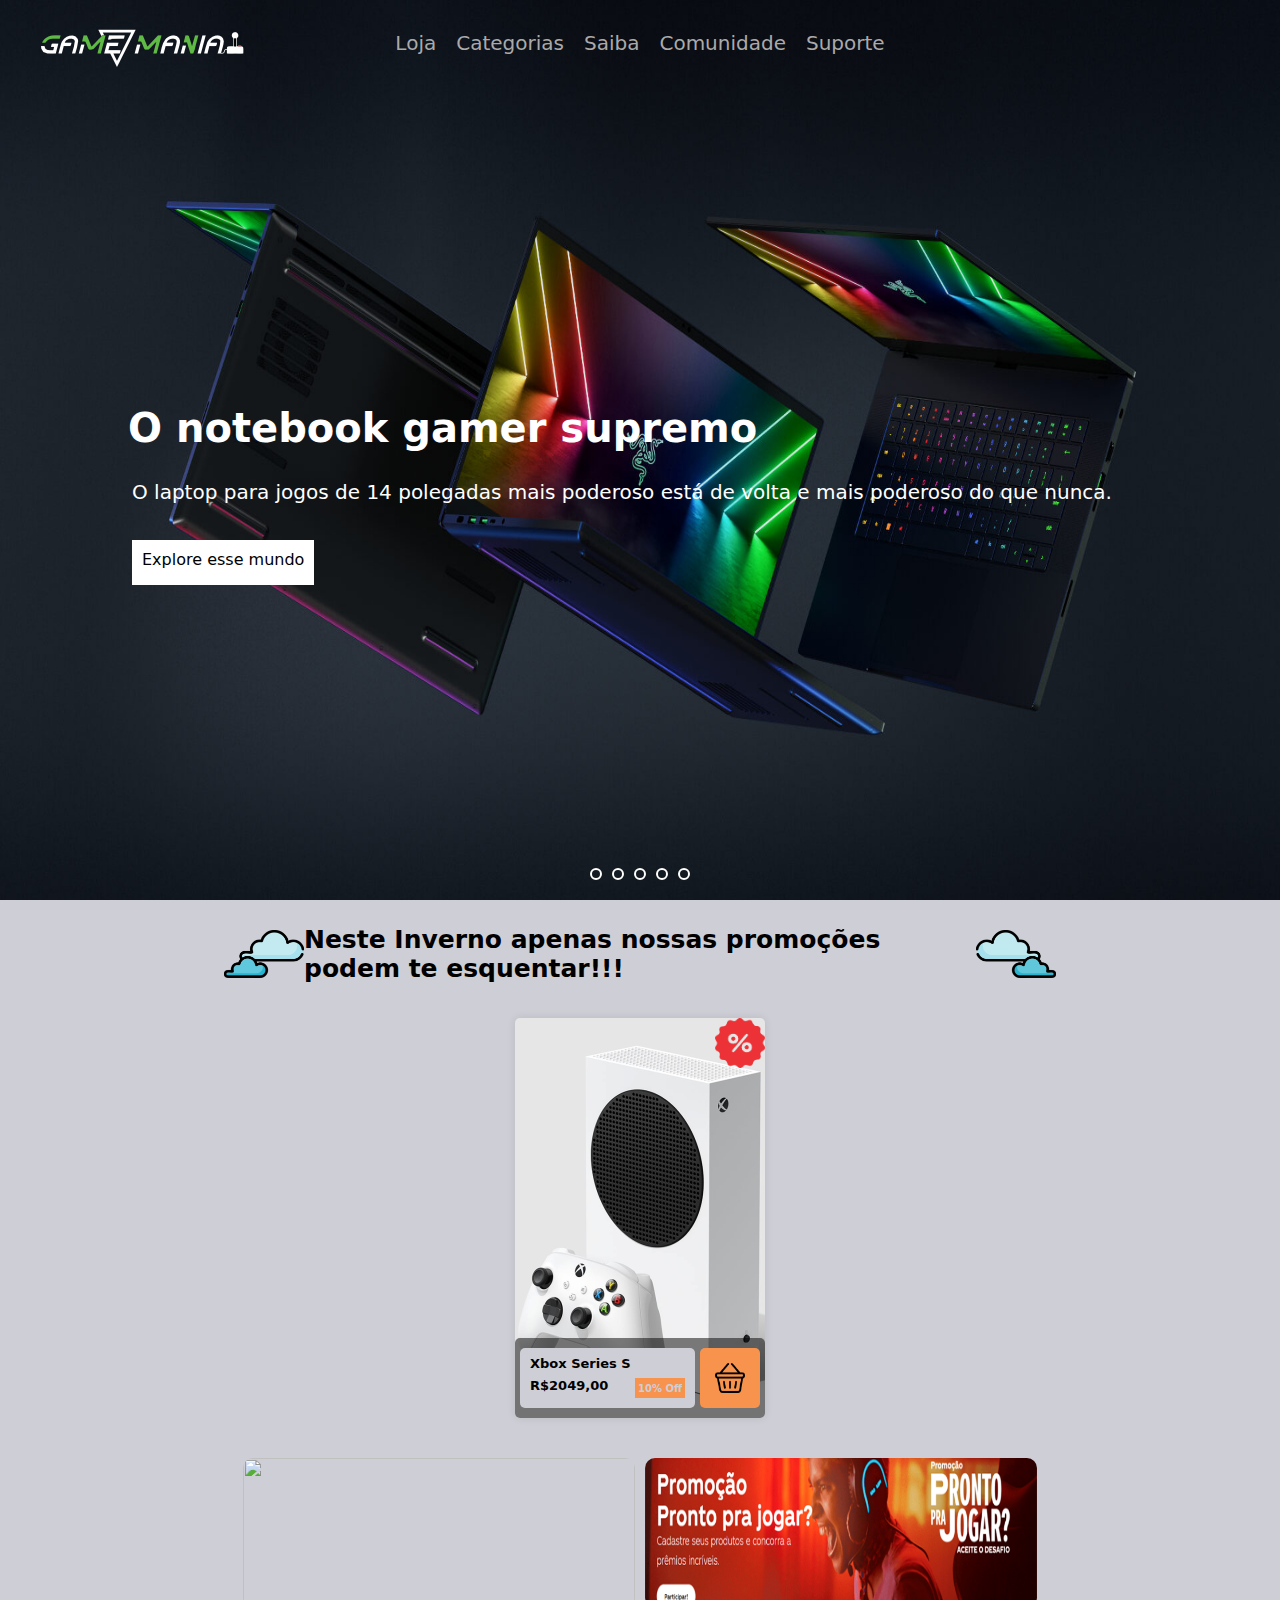
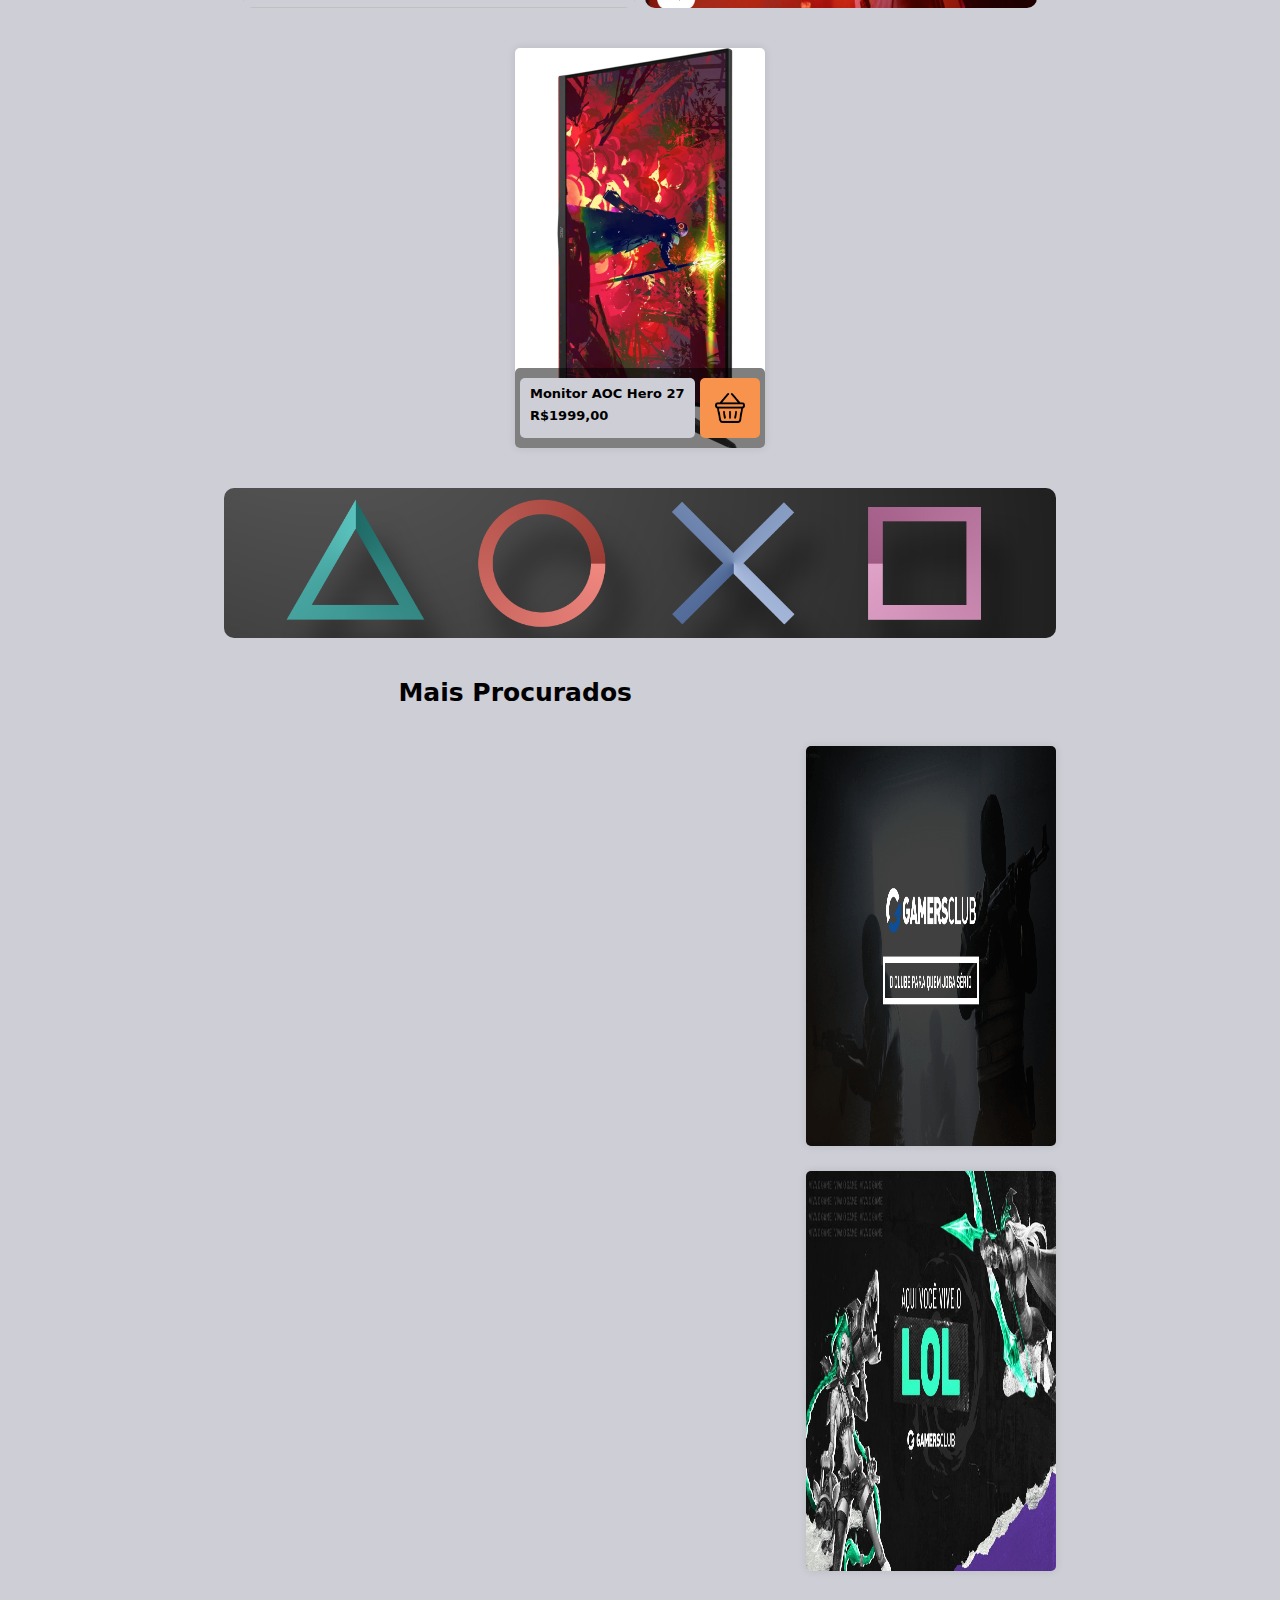
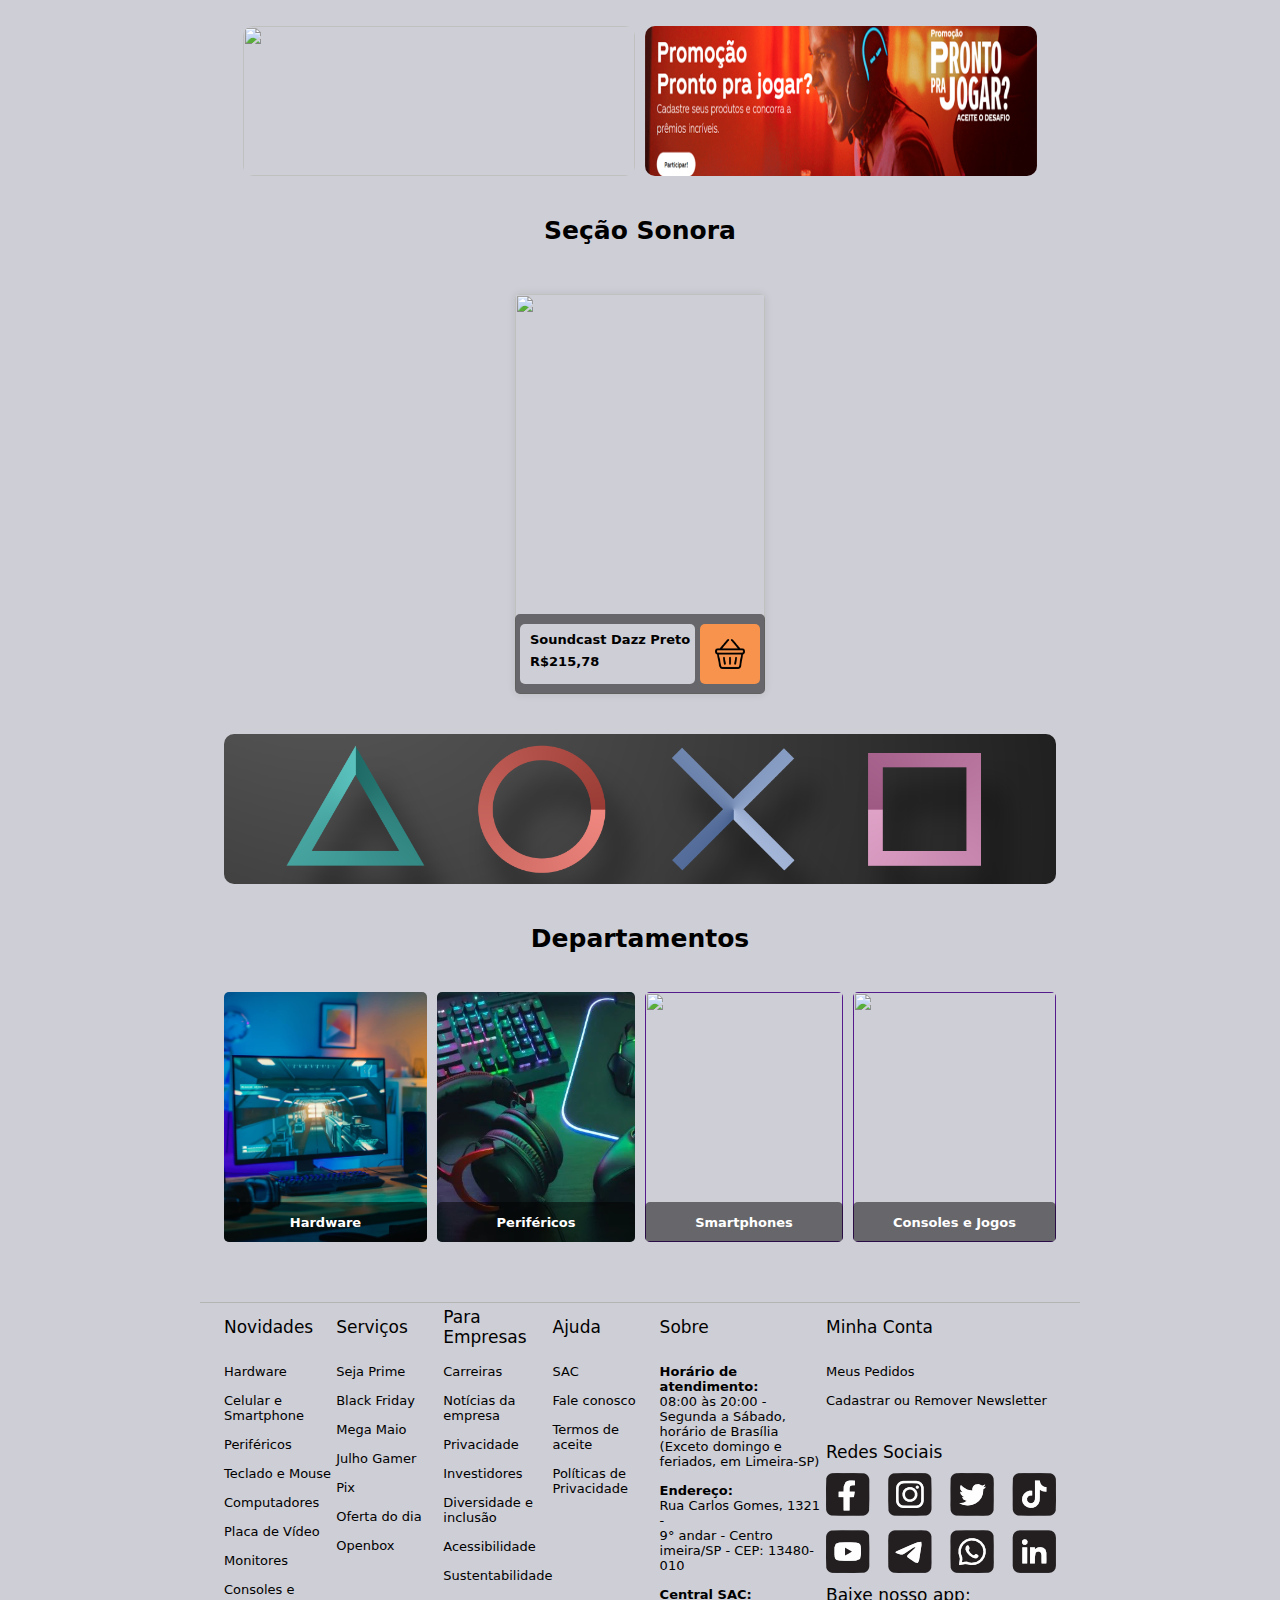
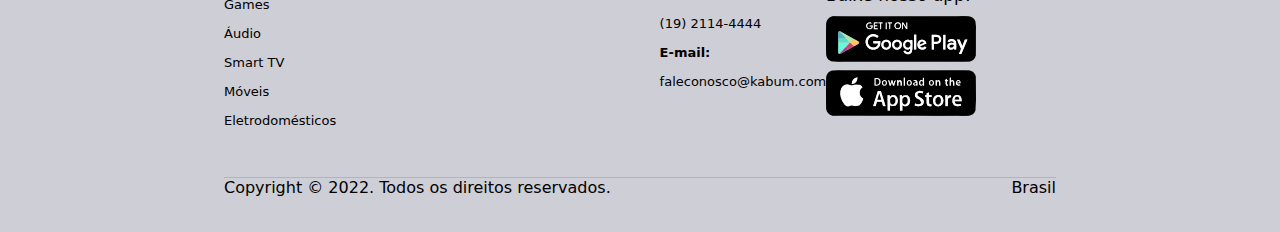
==== Game Mania/index.html @ 6230d6aa "Site" ====
<!DOCTYPE html>
<html lang="pt-br">
<head>
    <meta charset="UTF-8">
    <meta http-equiv="X-UA-Compatible" content="IE=edge">
    <meta name="viewport" content="width=device-width, initial-scale=1.0">
    <title>Game Mania</title>
    <link rel="stylesheet" type="text/css" href="stylesTopo.css" media="screen">
    <link rel="stylesheet" type="text/css" href="stylesCorpo1.css" media="screen">
    <link rel="stylesheet" type="text/css" href="stylesVitrine.css" media="screen">
    <link rel="stylesheet" type="text/css" href="stylesCorpo2.css" media="screen">
    <link rel="stylesheet" type="text/css" href="stylesFooter.css" media="screen">
</head>
<body>

  <div class="topo">
    <nav id="navBar">
      <div class="conteudo">
        <div class="logo">
        <a href="#"><img class="logoImg" alt="logo" src="Img\Icones\miniLogoBranca.png"></a>
        </div>
        <div class="textMenu">
        <a class="linksMenu" href="#">Loja</a>
        <a class="linksMenu" href="#">Categorias</a>
        <a class="linksMenu" href="#">Saiba</a>
        <a class="linksMenu" href="#">Comunidade</a>
        <a class="linksMenu" href="#">Suporte</a>
        </div>
        <div class="iconMenu">

        <div class="icon">
          <a class="icones1" href="#"></a>
        </div>

        <div class="icon">
          <a class="icones2" href="#"></a>
        </div>
        <div class="icon">
          <a class="icones3" href="login.html"></a>
        </div>
        </div>
      </div>
    </nav>

    <div class="slider">

      <div class="slides">

          <input type="radio" name="radio-btn" id="radio1">
          <input type="radio" name="radio-btn" id="radio2">
          <input type="radio" name="radio-btn" id="radio3">
          <input type="radio" name="radio-btn" id="radio4">
          <input type="radio" name="radio-btn" id="radio5">
  
          <div class="slide first">
            <img class="image1" src="Img\Caroussel\2.jpg" alt="">
              <div class="textoCarroussel">
                <div class="titulo">
                  <h1>O notebook gamer supremo</h1>
                </div>
                <div class="subTitulo">
                  <p>O laptop para jogos de 14 polegadas mais poderoso está de volta e mais poderoso do que nunca.</p>
                </div>
                  <a class="bot" href="#">Explore esse mundo</a>
              </div>
          </div>
  
          <div class="slide">
            <img src="Img\Mercado\playstation5.png" alt="">
              <div class="textoCarroussel">
                <div class="titulo">
                  <h1>Não Importa o time</h1>
                </div>
                <div class="subTitulo">
                  <p>Para todas os gostos nós possuimos seu console favorito.</p>
                </div>
                  <a class="bot" href="#">Venha Jogar</a>
            </div>
          </div>
  
          <div class="slide">
            <img src="https://multiversomais.com/wp-content/uploads/2021/03/CSGO-Gamers-Club-reformula-as-ligas-mensais.png" alt="">
              <div class="textoCarroussel">
                <div class="titulo">
                  <font color="#000" ><h1>Gamers Club</h1></font>
                </div>
                <div class="subTitulo">
                  <font color="#000" ><p>O clube pra quem joga sério.</p></font>
                </div>
                  <a class="bot" href="#">Conheça mais</a>
              </div>
          </div>
  
          <div class="slide">
            <img src="https://images.macrumors.com/t/QpPNDAa66M2Cf1Yg--e-Ddnude8=/2212x/article-new/2022/06/macbook-pro-m2-now-available-feature.jpg" alt="">
              <div class="textoCarroussel">
                <div class="titulo">
                  <h1>Macbook Pro M2</h1>
                </div>
                <div class="subTitulo">
                  <p>Compacto, leve e poderoso.</p>
                </div>
                  <a class="bot" href="#">Compre já</a>
              </div>
          </div>
  
        <div class="slide">
          <img src="https://t2.tudocdn.net/617563?w=1920" alt="">
            <div class="textoCarroussel">
              <div class="titulo">
                <font color="#000" ><h1>Seu celular dos sonhos</h1></font>
              </div>
              <div class="subTitulo">
                <font color="#000" ><p>Finalmente pode ser seu.</p></font>
              </div>
                <a class="bot" href="#">Explore esse mundo</a>
            </div>
        </div>

        </div>

        <div class="manual-navigation">
          <label class="manual-btn" for="radio1"></label>
          <label class="manual-btn" for="radio2"></label>
          <label class="manual-btn" for="radio3"></label>
          <label class="manual-btn" for="radio4"></label>
          <label class="manual-btn" for="radio5"></label>
        </div>

    </div>
  </div>

  <div class="margem">

  <div class="tituloAnuncios">
    <img src="Img\Icones\Nuvens1.png" alt="">
    <h2>Neste Inverno apenas nossas promoções podem te esquentar!!!</h2>
    <img src="Img\Icones\Nuvens2.png" alt="">
  </div>

  <div class="vitrine">

    <div class="anuncios">
      <div class="fileira">
        <input type="radio" name="blocos" id="fileira1" checked>
        <input type="radio" name="blocos" id="fileira2">

        <div class="conjunto s1">
          <div class="conjuntoAnuncios">

            <div class="bloco1">

              <a href="#">
                <div class="promocao">
                  <img src="Img\Icones\promocao.png" alt=""></img>
                </div>
              </a>

              <div class="imagemAnuncio">
                <a href="#">
                  <img src="Img\Mercado\headphone.png" alt="">
                </a>
              </div>

              <div class="botoes">

                <div class="separacaoAnuncio">

                  <div class="blocoTexto">
                    <div class="blocoTextoConjunto">

                    <div class="parteSuperiorBlocoTexto">
                      <p>HyperX Cloud Flight</p>
                    </div>

                    <div class="parteInferiorBlocoTexto">
                      <p> R$1139,00 <div class="blocoPix"><div><p>10% Off</p></div></div></p>
                    </div>

                    </div>
                  </div>

                  <div class="botaoCarrinho">
                  <a href="#" class="linkCarrinho">
                    <div class="imgbutton">
                      <img src="Img\Icones\shoppingMarket.png" alt="">
                    </div>
                  </a>
                  </div>

                </div>

              </div>

            </div>

            <div class="bloco2">

              <a href="#">
                <div class="promocao">
                  <img src="Img\Icones\promocao.png" alt=""></img>
                </div>
              </a>

              <div class="imagemAnuncio">
                <a href="#">
                  <img src="Img\Mercado\controleCortado.png" alt="">
                </a>
              </div>

              <div class="botoes">

                <div class="separacaoAnuncio">

                  <div class="blocoTexto">
                    <div class="blocoTextoConjunto">

                    <div class="parteSuperiorBlocoTexto">
                      <p>Controle Xbox Series S</p>
                    </div>

                    <div class="parteInferiorBlocoTexto">
                      <p> R$500,00 <div class="blocoPix"><div><p>10% Off</p></div></div></p>
                    </div>

                    </div>
                  </div>

                  <div class="botaoCarrinho">
                  <a href="#" class="linkCarrinho">
                    <div class="imgbutton">
                      <img src="Img\Icones\shoppingMarket.png" alt="">
                    </div>
                  </a>
                  </div>

                </div>

              </div>

            </div>

            <div class="bloco3">

              <a href="#">
                <div class="promocao">
                  <img src="Img\Icones\promocao.png" alt=""></img>
                </div>
              </a>

              <div class="imagemAnuncio">
                <a href="#">
                  <img src="Img\Mercado\gabinete.jpg" alt="">
                </a>
              </div>

              <div class="botoes">

                <div class="separacaoAnuncio">

                  <div class="blocoTexto">
                    <div class="blocoTextoConjunto">

                    <div class="parteSuperiorBlocoTexto">
                      <p>GabineteStorm-Z Anxious</p>
                    </div>

                    <div class="parteInferiorBlocoTexto">
                      <p> R$1289,00 <div class="blocoPix"><div><p>10% Off</p></div></div></p>
                    </div>

                    </div>
                  </div>

                  <div class="botaoCarrinho">
                  <a href="#" class="linkCarrinho">
                    <div class="imgbutton">
                      <img src="Img\Icones\shoppingMarket.png" alt="">
                    </div>
                  </a>
                  </div>

                </div>

              </div>

            </div>

            <div class="bloco4">

              <a href="#">
                <div class="promocao">
                  <img src="Img\Icones\promocao.png" alt=""></img>
                </div>
              </a>

              <div class="imagemAnuncio">
                <a href="#">
                  <img src="Img\Mercado\xboxCortado.png" alt="">
                </a>
              </div>

              <div class="botoes">

                <div class="separacaoAnuncio">

                  <div class="blocoTexto">
                    <div class="blocoTextoConjunto">

                    <div class="parteSuperiorBlocoTexto">
                      <p>Xbox Series S</p>
                    </div>

                    <div class="parteInferiorBlocoTexto">
                      <p> R$2049,00 <div class="blocoPix"><div><p>10% Off</p></div></div></p>
                    </div>

                    </div>
                  </div>

                  <div class="botaoCarrinho">
                  <a href="#" class="linkCarrinho">
                    <div class="imgbutton">
                      <img src="Img\Icones\shoppingMarket.png" alt="">
                    </div>
                  </a>
                  </div>

                </div>

              </div>

            </div>

          </div>
        </div>

        <div class="conjunto">
            <div class="conjuntoAnuncios">
  
              <div class="bloco1">

                <a href="#">
                  <div class="promocao">
                    <img src="Img\Icones\promocao.png" alt=""></img>
                  </div>
                </a>
  
                <div class="imagemAnuncio">
                  <a href="#">
                    <img src="Img\Mercado\processador.webp" alt="">
                  </a>
                </div>
  
                <div class="botoes">
  
                  <div class="separacaoAnuncio">
  
                    <div class="blocoTexto">
                      <div class="blocoTextoConjunto">
  
                      <div class="parteSuperiorBlocoTexto">
                        <p>Intel I9-9900K</p>
                      </div>
  
                      <div class="parteInferiorBlocoTexto">
                        <p> R$2829,00 <div class="blocoPix"><div><p>10% Off</p></div></div></p>
                      </div>
  
                      </div>
                    </div>
  
                    <div class="botaoCarrinho">
                    <a href="#" class="linkCarrinho">
                      <div class="imgbutton">
                        <img src="Img\Icones\shoppingMarket.png" alt="">
                      </div>
                    </a>
                    </div>
  
                  </div>
  
                </div>
  
              </div>
  
              <div class="bloco2">
  
                <a href="#">
                  <div class="promocao">
                    <img src="Img\Icones\promocao.png" alt=""></img>
                  </div>
                </a>
  
                <div class="imagemAnuncio">
                  <a href="#">
                    <img src="https://images.kabum.com.br/produtos/fotos/129960/processador-intel-core-i3-10100f-cache-6mb-4-30-ghz-lga-1200-i3-10100f_1603394030_gg.jpg" alt="">
                  </a>
                </div>
  
                <div class="botoes">
  
                  <div class="separacaoAnuncio">
  
                    <div class="blocoTexto">
                      <div class="blocoTextoConjunto">
  
                      <div class="parteSuperiorBlocoTexto">
                        <p>Intel Core i3-10100F</p>
                      </div>
  
                      <div class="parteInferiorBlocoTexto">
                        <p> R$802,99 <div class="blocoPix"><div><p>10% Off</p></div></div></p>
                      </div>
  
                      </div>
                    </div>
  
                    <div class="botaoCarrinho">
                    <a href="#" class="linkCarrinho">
                      <div class="imgbutton">
                        <img src="Img\Icones\shoppingMarket.png" alt="">
                      </div>
                    </a>
                    </div>
  
                  </div>
  
                </div>
  
              </div>
  
              <div class="bloco3">
  
                <a href="#">
                  <div class="promocao">
                    <img src="Img\Icones\promocao.png" alt=""></img>
                  </div>
                </a>
  
                <div class="imagemAnuncio">
                  <a href="#">
                    <img src="https://images.kabum.com.br/produtos/fotos/238133/jogo-gran-turismo-7-edicao-standart-ps4_1659041814_gg.jpg" alt="">
                  </a>
                </div>
  
                <div class="botoes">
  
                  <div class="separacaoAnuncio">
  
                    <div class="blocoTexto">
                      <div class="blocoTextoConjunto">
  
                      <div class="parteSuperiorBlocoTexto">
                        <p>Gran Turismo 7</p>
                      </div>
  
                      <div class="parteInferiorBlocoTexto">
                        <p> R$199,00 <div class="blocoPix"><div><p>10% Off</p></div></div></p>
                      </div>
  
                      </div>
                    </div>
  
                    <div class="botaoCarrinho">
                    <a href="#" class="linkCarrinho">
                      <div class="imgbutton">
                        <img src="Img\Icones\shoppingMarket.png" alt="">
                      </div>
                    </a>
                    </div>
  
                  </div>
  
                </div>
  
              </div>
  
              <div class="bloco4">
  
                <a href="#">
                  <div class="promocao">
                    <img src="Img\Icones\promocao.png" alt=""></img>
                  </div>
                </a>
  
                <div class="imagemAnuncio">
                  <a href="#">
                    <img src="https://images.kabum.com.br/produtos/fotos/155311/gabinete-rise-mode-glass-06-frente-e-lateral-em-vidro-preto-rm-ca-06-fb_1655915595_gg.jpg" alt="">
                  </a>
                </div>
  
                <div class="botoes">
  
                  <div class="separacaoAnuncio">
  
                    <div class="blocoTexto">
                      <div class="blocoTextoConjunto">
  
                      <div class="parteSuperiorBlocoTexto">
                        <p>Gabinete Rise Mode Glass</p>
                      </div>
  
                      <div class="parteInferiorBlocoTexto">
                        <p> R$260,00 <div class="blocoPix"><div><p>10% Off</p></div></div></p>
                      </div>
  
                      </div>
                    </div>
  
                    <div class="botaoCarrinho">
                    <a href="#" class="linkCarrinho">
                      <div class="imgbutton">
                        <img src="Img\Icones\shoppingMarket.png" alt="">
                      </div>
                    </a>
                    </div>
  
                  </div>
  
                </div>
  
              </div>
  
            </div>
        </div>


        <div class="navigation">
          <label class="bar1" for="fileira1"></label>
          <label class="bar2" for="fileira2"></label>
        </div>

      </div>
    </div>

  </div>

  <div class="bannerPequenoContainer">
    <div class="bannersPequeno">
    <div class="bannerimagem1">
      <a href="#"><img src="Img\Banner\Banner1.png" alt=""></a>
    </div>
    <div class="bannerimagem2">
      <a href="#"><img src="Img\Banner\Banner2.png" alt=""></a>
    </div>
    </div>
  </div>

  <div class="vitrine">

    <div class="anuncios">
      <div class="fileira">
        <input type="radio" name="blocos" id="fileira3" checked>
        <input type="radio" name="blocos" id="fileira4">

        <div class="conjunto s1">
          <div class="conjuntoAnuncios">

            <div class="bloco1">

              <div class="imagemAnuncio">
                <a href="#">
                  <img src="Img\Mercado\cadeira.jpeg" alt="">
                </a>
              </div>

              <div class="botoes">

                <div class="separacaoAnuncio">

                  <div class="blocoTexto">
                    <div class="blocoTextoConjunto">

                    <div class="parteSuperiorBlocoTexto">
                      <p>Cadeira Xzone Premiun</p>
                    </div>

                    <div class="parteInferiorBlocoTexto">
                      <p> R$1135,00 </p>
                    </div>

                    </div>
                  </div>

                  <div class="botaoCarrinho">
                  <a href="#" class="linkCarrinho">
                    <div class="imgbutton">
                      <img src="Img\Icones\shoppingMarket.png" alt="">
                    </div>
                  </a>
                  </div>

                </div>

              </div>

            </div>

            <div class="bloco2">

              <div class="imagemAnuncio">
                <a href="#">
                  <img src="Img\Mercado\mouse.jpg" alt="">
                </a>
              </div>

              <div class="botoes">

                <div class="separacaoAnuncio">

                  <div class="blocoTexto">
                    <div class="blocoTextoConjunto">

                    <div class="parteSuperiorBlocoTexto">
                      <p>Glorius Model O</p>
                    </div>

                    <div class="parteInferiorBlocoTexto">
                      <p> R$436,00 </p>
                    </div>

                    </div>
                  </div>

                  <div class="botaoCarrinho">
                  <a href="#" class="linkCarrinho">
                    <div class="imgbutton">
                      <img src="Img\Icones\shoppingMarket.png" alt="">
                    </div>
                  </a>
                  </div>

                </div>

              </div>

            </div>

            <div class="bloco3">

              <div class="imagemAnuncio">
                <a href="#">
                  <img src="Img\Mercado\celular.jpeg" alt="">
                </a>
              </div>

              <div class="botoes">

                <div class="separacaoAnuncio">

                  <div class="blocoTexto">
                    <div class="blocoTextoConjunto">

                    <div class="parteSuperiorBlocoTexto">
                      <p>Samsung Galaxy S22 Ultra</p>
                    </div>

                    <div class="parteInferiorBlocoTexto">
                      <p> R$8549,00 </p>
                    </div>

                    </div>
                  </div>

                  <div class="botaoCarrinho">
                  <a href="#" class="linkCarrinho">
                    <div class="imgbutton">
                      <img src="Img\Icones\shoppingMarket.png" alt="">
                    </div>
                  </a>
                  </div>

                </div>

              </div>

            </div>

            <div class="bloco4">

              <div class="imagemAnuncio">
                <a href="#">
                  <img src="Img\Mercado\monitor.png" alt="">
                </a>
              </div>

              <div class="botoes">

                <div class="separacaoAnuncio">

                  <div class="blocoTexto">
                    <div class="blocoTextoConjunto">

                    <div class="parteSuperiorBlocoTexto">
                      <p>Monitor AOC Hero 27</p>
                    </div>

                    <div class="parteInferiorBlocoTexto">
                      <p> R$1999,00 </p>
                    </div>

                    </div>
                  </div>

                  <div class="botaoCarrinho">
                  <a href="#" class="linkCarrinho">
                    <div class="imgbutton">
                      <img src="Img\Icones\shoppingMarket.png" alt="">
                    </div>
                  </a>
                  </div>

                </div>

              </div>

            </div>

          </div>
        </div>

        <div class="conjunto">
            <div class="conjuntoAnuncios">
  
              <div class="bloco1">

                <div class="imagemAnuncio">
                  <a href="#">
                    <img src="https://media.pichau.com.br/media/catalog/product/cache/2f958555330323e505eba7ce930bdf27/z/n/zns-zncr10w-rgbc019012.jpg" alt="">
                  </a>
                </div>
  
                <div class="botoes">
  
                  <div class="separacaoAnuncio">
  
                    <div class="blocoTexto">
                      <div class="blocoTextoConjunto">
  
                      <div class="parteSuperiorBlocoTexto">
                        <p>Lampada Zinnia Crux ...</p>
                      </div>
  
                      <div class="parteInferiorBlocoTexto">
                        <p> R$40,00 </p>
                      </div>
  
                      </div>
                    </div>
  
                    <div class="botaoCarrinho">
                    <a href="#" class="linkCarrinho">
                      <div class="imgbutton">
                        <img src="Img\Icones\shoppingMarket.png" alt="">
                      </div>
                    </a>
                    </div>
  
                  </div>
  
                </div>
  
              </div>
  
              <div class="bloco2">
  
                <div class="imagemAnuncio">
                  <a href="#">
                    <img src="https://images.kabum.com.br/produtos/fotos/274006/smartphone-motorola-moto-g20-128gb-4gb-ram-octa-core-camera-quadrupla-azul-capa-protetora-pang0055br_1637689304_gg.jpg" alt="">
                  </a>
                </div>
  
                <div class="botoes">
  
                  <div class="separacaoAnuncio">
  
                    <div class="blocoTexto">
                      <div class="blocoTextoConjunto">
  
                      <div class="parteSuperiorBlocoTexto">
                        <p>Motorola Moto G20</p>
                      </div>
  
                      <div class="parteInferiorBlocoTexto">
                        <p> 1.700,88 </p>
                      </div>
  
                      </div>
                    </div>
  
                    <div class="botaoCarrinho">
                    <a href="#" class="linkCarrinho">
                      <div class="imgbutton">
                        <img src="Img\Icones\shoppingMarket.png" alt="">
                      </div>
                    </a>
                    </div>
  
                  </div>
  
                </div>
  
              </div>
  
              <div class="bloco3">
  
                <div class="imagemAnuncio">
                  <a href="#">
                    <img src="https://images.kabum.com.br/produtos/fotos/153650/cooler-fan-rise-mode-black-120mm-rm-bk-01-fb_1643635247_gg.jpg" alt="">
                  </a>
                </div>
  
                <div class="botoes">
  
                  <div class="separacaoAnuncio">
  
                    <div class="blocoTexto">
                      <div class="blocoTextoConjunto">
  
                      <div class="parteSuperiorBlocoTexto">
                        <p>Cooler FAN Rise Mode ...</p>
                      </div>
  
                      <div class="parteInferiorBlocoTexto">
                        <p> R$6,99 </p>
                      </div>
  
                      </div>
                    </div>
  
                    <div class="botaoCarrinho">
                    <a href="#" class="linkCarrinho">
                      <div class="imgbutton">
                        <img src="Img\Icones\shoppingMarket.png" alt="">
                      </div>
                    </a>
                    </div>
  
                  </div>
  
                </div>
  
              </div>
  
              <div class="bloco4">
  
                <div class="imagemAnuncio">
                  <a href="#">
                    <img src="https://images.kabum.com.br/produtos/fotos/101513/headset-gamer-fallen-morcego-surround-virtual-7-1-drivers-53mm-he-ga-fn-mo_1633372716_gg.jpg" alt="">
                  </a>
                </div>
  
                <div class="botoes">
  
                  <div class="separacaoAnuncio">
  
                    <div class="blocoTexto">
                      <div class="blocoTextoConjunto">
  
                      <div class="parteSuperiorBlocoTexto">
                        <p>Headset Fallen Morcego</p>
                      </div>
  
                      <div class="parteInferiorBlocoTexto">
                        <p> R$399,99 </p>
                      </div>
  
                      </div>
                    </div>
  
                    <div class="botaoCarrinho">
                    <a href="#" class="linkCarrinho">
                      <div class="imgbutton">
                        <img src="Img\Icones\shoppingMarket.png" alt="">
                      </div>
                    </a>
                    </div>
  
                  </div>
  
                </div>
  
              </div>
  
            </div>
        </div>


        <div class="navigation">
          <label class="bar1" for="fileira3"></label>
          <label class="bar2" for="fileira4"></label>
        </div>

      </div>
    </div>

  </div>

  <div class="bannerLongoContainer">
    <div class="bannerLongo">
      <a href="#"><img src="Img\Banner\bannerLongo.png" alt=""></a>
    </div>
  </div>

  <div class="tituloAnunciosInferior">
    <h2>Mais Procurados</h2>
  </div>

  <div class="vitrineInferior">

    <div class="parteSuperior">

      <div class="anunciosPequenosInferiores">

        <div class="fileiraInferior">
          <input type="radio" name="blocos" id="fileira5" checked>
          <input type="radio" name="blocos" id="fileira6">
  
          <div class="conjunto s1">
            <div class="conjuntoAnuncios">
  
              <div class="bloco1">
  
                <div class="imagemAnuncio">
                  <a href="#">
                    <img src="https://media.pichau.com.br/media/catalog/product/cache/2f958555330323e505eba7ce930bdf27/c/o/coolwalletpro.jpg" alt="">
                  </a>
                </div>
  
                <div class="botoes">
  
                  <div class="separacaoAnuncio">
  
                    <div class="blocoTexto">
                      <div class="blocoTextoConjunto">
  
                      <div class="parteSuperiorBlocoTexto">
                        <p>Carteira COOLWALLET</p>
                      </div>
  
                      <div class="parteInferiorBlocoTexto">
                        <p> 1.029,90 <div class="blocoPix"><div><p>50% Off</p></div></div></p>
                      </div>
  
                      </div>
                    </div>
  
                    <div class="botaoCarrinho">
                    <a href="#" class="linkCarrinho">
                      <div class="imgbutton">
                        <img src="Img\Icones\shoppingMarket.png" alt="">
                      </div>
                    </a>
                    </div>
  
                  </div>
  
                </div>
  
              </div>
  
              <div class="bloco2">
  
                <div class="imagemAnuncio">
                  <a href="#">
                    <img src="https://media.pichau.com.br/media/catalog/product/cache/2f958555330323e505eba7ce930bdf27/t/g/tgt-tms90-bl011244202.jpg" alt="">
                  </a>
                </div>
  
                <div class="botoes">
  
                  <div class="separacaoAnuncio">
  
                    <div class="blocoTexto">
                      <div class="blocoTextoConjunto">
  
                      <div class="parteSuperiorBlocoTexto">
                        <p>Suporte para monitor TGT</p>
                      </div>
  
                      <div class="parteInferiorBlocoTexto">
                        <p> R$79,90 <div class="blocoPix"><div><p>15% Off</p></div></div></p>
                      </div>
  
                      </div>
                    </div>
  
                    <div class="botaoCarrinho">
                    <a href="#" class="linkCarrinho">
                      <div class="imgbutton">
                        <img src="Img\Icones\shoppingMarket.png" alt="">
                      </div>
                    </a>
                    </div>
  
                  </div>
  
                </div>
  
              </div>
  
              <div class="bloco3">
  
                <div class="imagemAnuncio">
                  <a href="#">
                    <img src="https://media.pichau.com.br/media/catalog/product/cache/2f958555330323e505eba7ce930bdf27/z/n/zns-zla100-rgbcw011243.jpg" alt="">
                  </a>
                </div>
  
                <div class="botoes">
  
                  <div class="separacaoAnuncio">
  
                    <div class="blocoTexto">
                      <div class="blocoTextoConjunto">
  
                      <div class="parteSuperiorBlocoTexto">
                        <p>Luminaria smart ZINNIA</p>
                      </div>
  
                      <div class="parteInferiorBlocoTexto">
                        <p> R$189,90 <div class="blocoPix"><div><p>70% Off</p></div></div></p>
                      </div>
  
                      </div>
                    </div>
  
                    <div class="botaoCarrinho">
                    <a href="#" class="linkCarrinho">
                      <div class="imgbutton">
                        <img src="Img\Icones\shoppingMarket.png" alt="">
                      </div>
                    </a>
                    </div>
  
                  </div>
  
                </div>
  
              </div>
  
            </div>
          </div>
  
          <div class="conjunto">
              <div class="conjuntoAnuncios">
    
                <div class="bloco1">
  
                  <div class="imagemAnuncio">
                    <a href="#">
                      <img src="https://media.pichau.com.br/media/catalog/product/cache/2f958555330323e505eba7ce930bdf27/t/2/t231915.jpg" alt="">
                    </a>
                  </div>
    
                  <div class="botoes">
    
                    <div class="separacaoAnuncio">
    
                      <div class="blocoTexto">
                        <div class="blocoTextoConjunto">
    
                        <div class="parteSuperiorBlocoTexto">
                          <p>Headset Trust GXT 450</p>
                        </div>
    
                        <div class="parteInferiorBlocoTexto">
                          <p> R$179,90 <div class="blocoPix"><div><p>10% Off</p></div></div></p>
                        </div>
    
                        </div>
                      </div>
    
                      <div class="botaoCarrinho">
                      <a href="#" class="linkCarrinho">
                        <div class="imgbutton">
                          <img src="Img\Icones\shoppingMarket.png" alt="">
                        </div>
                      </a>
                      </div>
    
                    </div>
    
                  </div>
    
                </div>
    
                <div class="bloco2">
    
                  <div class="imagemAnuncio">
                    <a href="#">
                      <img src="https://media.pichau.com.br/media/catalog/product/cache/2f958555330323e505eba7ce930bdf27/1/0/100-100000252box2312.jpg" alt="">
                    </a>
                  </div>
    
                  <div class="botoes">
    
                    <div class="separacaoAnuncio">
    
                      <div class="blocoTexto">
                        <div class="blocoTextoConjunto">
    
                        <div class="parteSuperiorBlocoTexto">
                          <p>AMD Ryzen 5 5600G</p>
                        </div>
    
                        <div class="parteInferiorBlocoTexto">
                          <p> R$1.149,90 <div class="blocoPix"><div><p>20% Off</p></div></div></p>
                        </div>
    
                        </div>
                      </div>
    
                      <div class="botaoCarrinho">
                      <a href="#" class="linkCarrinho">
                        <div class="imgbutton">
                          <img src="Img\Icones\shoppingMarket.png" alt="">
                        </div>
                      </a>
                      </div>
    
                    </div>
    
                  </div>
    
                </div>
    
                <div class="bloco3">
    
                  <div class="imagemAnuncio">
                    <a href="#">
                      <img src="https://media.pichau.com.br/media/catalog/product/cache/2f958555330323e505eba7ce930bdf27/m/a/mag-b560-tomahawk-wifi.jpg" alt="">
                    </a>
                  </div>
    
                  <div class="botoes">
    
                    <div class="separacaoAnuncio">
    
                      <div class="blocoTexto">
                        <div class="blocoTextoConjunto">
    
                        <div class="parteSuperiorBlocoTexto">
                          <p>Placa Mãe MSI MAG B560</p>
                        </div>
    
                        <div class="parteInferiorBlocoTexto">
                          <p> 1.799,90 <div class="blocoPix"><div><p>60% Off</p></div></div></p>
                        </div>
    
                        </div>
                      </div>
    
                      <div class="botaoCarrinho">
                      <a href="#" class="linkCarrinho">
                        <div class="imgbutton">
                          <img src="Img\Icones\shoppingMarket.png" alt="">
                        </div>
                      </a>
                      </div>
    
                    </div>
    
                  </div>
    
                </div>
    
              </div>
          </div>
  
  
          <div class="navigationInferior">
            <label class="bar1" for="fileira5"></label>
            <label class="bar2" for="fileira6"></label>
          </div>
  
        </div>

      </div>

      <div class="blocoInferiorGrande">
  
        <div class="imagemAnuncioInferior">
          <a href="#">
            <img src="Img\Banner\cs.webp" alt="">
          </a>
        </div>

      </div>

    </div>

    <div class="parteInferior">

      <div class="anunciosPequenosInferiores">

        <div class="fileiraInferior">
          <input type="radio" name="blocos" id="fileira7" checked>
          <input type="radio" name="blocos" id="fileira8">
  
          <div class="conjunto s1">
            <div class="conjuntoAnuncios">
  
              <div class="bloco1">
  
                <div class="imagemAnuncio">
                  <a href="#">
                    <img src="https://media.pichau.com.br/media/catalog/product/cache/2f958555330323e505eba7ce930bdf27/3/0/301-00351-02.jpg" alt="">
                  </a>
                </div>
  
                <div class="botoes">
  
                  <div class="separacaoAnuncio">
  
                    <div class="blocoTexto">
                      <div class="blocoTextoConjunto">
  
                      <div class="parteSuperiorBlocoTexto">
                        <p>Oculos Quest 2</p>
                      </div>
  
                      <div class="parteInferiorBlocoTexto">
                        <p> R$5.499,99 <div class="blocoPix"><div><p>10% Off</p></div></div></p>
                      </div>
  
                      </div>
                    </div>
  
                    <div class="botaoCarrinho">
                    <a href="#" class="linkCarrinho">
                      <div class="imgbutton">
                        <img src="Img\Icones\shoppingMarket.png" alt="">
                      </div>
                    </a>
                    </div>
  
                  </div>
  
                </div>
  
              </div>
  
              <div class="bloco2">
  
                <div class="imagemAnuncio">
                  <a href="#">
                    <img src="https://images.kabum.com.br/produtos/fotos/81454/cadeira-gamer-alpha-gamer-vega-black_1608292452_g.jpg" alt="">
                  </a>
                </div>
  
                <div class="botoes">
  
                  <div class="separacaoAnuncio">
  
                    <div class="blocoTexto">
                      <div class="blocoTextoConjunto">
  
                      <div class="parteSuperiorBlocoTexto">
                        <p>Cadeira Alpha Gamer Vega</p>
                      </div>
  
                      <div class="parteInferiorBlocoTexto">
                        <p> R$1.299,90 <div class="blocoPix"><div><p>10% Off</p></div></div></p>
                      </div>
  
                      </div>
                    </div>
  
                    <div class="botaoCarrinho">
                    <a href="#" class="linkCarrinho">
                      <div class="imgbutton">
                        <img src="Img\Icones\shoppingMarket.png" alt="">
                      </div>
                    </a>
                    </div>
  
                  </div>
  
                </div>
  
              </div>
  
              <div class="bloco3">
  
                <div class="imagemAnuncio">
                  <a href="#">
                    <img src="https://images.kabum.com.br/produtos/fotos/180539/placa-de-video-gigabyte-geforce-rtx-3060-gaming-oc-12g-12-gb-gddr6-rev-2-0-ray-tracing-gv-3060gaming_1626461646_g.jpg" alt="">
                  </a>
                </div>
  
                <div class="botoes">
  
                  <div class="separacaoAnuncio">
  
                    <div class="blocoTexto">
                      <div class="blocoTextoConjunto">
  
                      <div class="parteSuperiorBlocoTexto">
                        <p>GeForce RTX 3060</p>
                      </div>
  
                      <div class="parteInferiorBlocoTexto">
                        <p> R$3.299,99 <div class="blocoPix"><div><p>10% Off</p></div></div></p>
                      </div>
  
                      </div>
                    </div>
  
                    <div class="botaoCarrinho">
                    <a href="#" class="linkCarrinho">
                      <div class="imgbutton">
                        <img src="Img\Icones\shoppingMarket.png" alt="">
                      </div>
                    </a>
                    </div>
  
                  </div>
  
                </div>
  
              </div>
  
            </div>
          </div>
  
          <div class="conjunto">
              <div class="conjuntoAnuncios">
    
                <div class="bloco1">
  
                  <div class="imagemAnuncio">
                    <a href="#">
                      <img src="https://media.pichau.com.br/media/catalog/product/cache/2f958555330323e505eba7ce930bdf27/k/6/k617-r-b-_pt-brown_7.jpg" alt="">
                    </a>
                  </div>
    
                  <div class="botoes">
    
                    <div class="separacaoAnuncio">
    
                      <div class="blocoTexto">
                        <div class="blocoTextoConjunto">
    
                        <div class="parteSuperiorBlocoTexto">
                          <p>Teclado Redragon FIZZ</p>
                        </div>
    
                        <div class="parteInferiorBlocoTexto">
                          <p> R$184,90 <div class="blocoPix"><div><p>5% Off</p></div></div></p>
                        </div>
    
                        </div>
                      </div>
    
                      <div class="botaoCarrinho">
                      <a href="#" class="linkCarrinho">
                        <div class="imgbutton">
                          <img src="Img\Icones\shoppingMarket.png" alt="">
                        </div>
                      </a>
                      </div>
    
                    </div>
    
                  </div>
    
                </div>
    
                <div class="bloco2">
    
                  <div class="imagemAnuncio">
                    <a href="#">
                      <img src="https://media.pichau.com.br/media/catalog/product/cache/2f958555330323e505eba7ce930bdf27/z/n/zns-zcs100-rgb010123.jpg" alt="">
                    </a>
                  </div>
    
                  <div class="botoes">
    
                    <div class="separacaoAnuncio">
    
                      <div class="blocoTexto">
                        <div class="blocoTextoConjunto">
    
                        <div class="parteSuperiorBlocoTexto">
                          <p>Fita De Led ZINNIA CETUS</p>
                        </div>
    
                        <div class="parteInferiorBlocoTexto">
                          <p> R$109,90 <div class="blocoPix"><div><p>75% Off</p></div></div></p>
                        </div>
    
                        </div>
                      </div>
    
                      <div class="botaoCarrinho">
                      <a href="#" class="linkCarrinho">
                        <div class="imgbutton">
                          <img src="Img\Icones\shoppingMarket.png" alt="">
                        </div>
                      </a>
                      </div>
    
                    </div>
    
                  </div>
    
                </div>
    
                <div class="bloco3">
    
                  <div class="imagemAnuncio">
                    <a href="#">
                      <img src="https://media.pichau.com.br/media/catalog/product/cache/2f958555330323e505eba7ce930bdf27/m/a/mancer-aerostorm-intel-rtx-gtx-002_1_27.jpg" alt="">
                    </a>
                  </div>
    
                  <div class="botoes">
    
                    <div class="separacaoAnuncio">
    
                      <div class="blocoTexto">
                        <div class="blocoTextoConjunto">
    
                        <div class="parteSuperiorBlocoTexto">
                          <p>Computador Mancer ...</p>
                        </div>
    
                        <div class="parteInferiorBlocoTexto">
                          <p> R$5.769,84 <div class="blocoPix"><div><p>45% Off</p></div></div></p>
                        </div>
    
                        </div>
                      </div>
    
                      <div class="botaoCarrinho">
                      <a href="#" class="linkCarrinho">
                        <div class="imgbutton">
                          <img src="Img\Icones\shoppingMarket.png" alt="">
                        </div>
                      </a>
                      </div>
    
                    </div>
    
                  </div>
    
                </div>
    
              </div>
          </div>
  
  
          <div class="navigationInferior">
            <label class="bar1" for="fileira7"></label>
            <label class="bar2" for="fileira8"></label>
          </div>
  
        </div>

      </div>

      <div class="blocoInferiorGrande">
  
        <div class="imagemAnuncioInferior">
          <a href="#">
            <img src="Img\Banner\lol.jpg" alt="">
          </a>
        </div>

      </div>

    </div>

  </div>

  <div class="bannerPequenoContainer">
    <div class="bannersPequeno">
    <div class="bannerimagem1">
      <a href="#"><img src="Img\Banner\Banner1.png" alt=""></a>
    </div>
    <div class="bannerimagem2">
      <a href="#"><img src="Img\Banner\Banner2.png" alt=""></a>
    </div>
    </div>
  </div>

  <div class="tituloAnuncios">
    <h2>Seção Sonora</h2>
  </div>

  <div class="vitrine">

    <div class="anuncios">
      <div class="fileira">
        <input type="radio" name="blocos" id="fileira9" checked>
        <input type="radio" name="blocos" id="fileira10">

        <div class="conjunto s1">
          <div class="conjuntoAnuncios">

            <div class="bloco1">

              <div class="imagemAnuncio">
                <a href="#">
                  <img src="https://images.kabum.com.br/produtos/fotos/101288/microfone-gamer-hyperx-quadcast-antivibracao-led-preto-e-vermelho-hx-micqc-bk_1615553162_g.jpg" alt="">
                </a>
              </div>

              <div class="botoes">

                <div class="separacaoAnuncio">

                  <div class="blocoTexto">
                    <div class="blocoTextoConjunto">

                    <div class="parteSuperiorBlocoTexto">
                      <p>HyperX QuadCast</p>
                    </div>

                    <div class="parteInferiorBlocoTexto">
                      <p> R$799,99 </p>
                    </div>

                    </div>
                  </div>

                  <div class="botaoCarrinho">
                  <a href="#" class="linkCarrinho">
                    <div class="imgbutton">
                      <img src="Img\Icones\shoppingMarket.png" alt="">
                    </div>
                  </a>
                  </div>

                </div>

              </div>

            </div>

            <div class="bloco2">

              <div class="imagemAnuncio">
                <a href="#">
                  <img src="https://images.kabum.com.br/produtos/fotos/sync_mirakl/375500/Microfone-Gamer-Hyperx-Solocast-USB-Pedestal-Ajust-vel-Preto_1659358727_g.jpg" alt="">
                </a>
              </div>

              <div class="botoes">

                <div class="separacaoAnuncio">

                  <div class="blocoTexto">
                    <div class="blocoTextoConjunto">

                    <div class="parteSuperiorBlocoTexto">
                      <p>Hyperx Solocast</p>
                    </div>

                    <div class="parteInferiorBlocoTexto">
                      <p> R$396,55 </p>
                    </div>

                    </div>
                  </div>

                  <div class="botaoCarrinho">
                  <a href="#" class="linkCarrinho">
                    <div class="imgbutton">
                      <img src="Img\Icones\shoppingMarket.png" alt="">
                    </div>
                  </a>
                  </div>

                </div>

              </div>

            </div>

            <div class="bloco3">

              <div class="imagemAnuncio">
                <a href="#">
                  <img src="https://images.kabum.com.br/produtos/fotos/sync_mirakl/291282/Microfone-Hyperx-Quadcast-S_1656351180_g.jpg" alt="">
                </a>
              </div>

              <div class="botoes">

                <div class="separacaoAnuncio">

                  <div class="blocoTexto">
                    <div class="blocoTextoConjunto">

                    <div class="parteSuperiorBlocoTexto">
                      <p>Hyperx Quadcast S</p>
                    </div>

                    <div class="parteInferiorBlocoTexto">
                      <p> R$1.990,00 </p>
                    </div>

                    </div>
                  </div>

                  <div class="botaoCarrinho">
                  <a href="#" class="linkCarrinho">
                    <div class="imgbutton">
                      <img src="Img\Icones\shoppingMarket.png" alt="">
                    </div>
                  </a>
                  </div>

                </div>

              </div>

            </div>

            <div class="bloco4">

              <div class="imagemAnuncio">
                <a href="#">
                  <img src="https://images.kabum.com.br/produtos/fotos/sync_mirakl/294925/Microfone-Soundcast-Dazz-Preto-Usb-2-0-Com-Espuma_1658930324_g.jpg" alt="">
                </a>
              </div>

              <div class="botoes">

                <div class="separacaoAnuncio">

                  <div class="blocoTexto">
                    <div class="blocoTextoConjunto">

                    <div class="parteSuperiorBlocoTexto">
                      <p>Soundcast Dazz Preto</p>
                    </div>

                    <div class="parteInferiorBlocoTexto">
                      <p> R$215,78 </p>
                    </div>

                    </div>
                  </div>

                  <div class="botaoCarrinho">
                  <a href="#" class="linkCarrinho">
                    <div class="imgbutton">
                      <img src="Img\Icones\shoppingMarket.png" alt="">
                    </div>
                  </a>
                  </div>

                </div>

              </div>

            </div>

          </div>
        </div>

        <div class="conjunto">
            <div class="conjuntoAnuncios">
  
              <div class="bloco1">

                <div class="imagemAnuncio">
                  <a href="#">
                    <img src="https://images.kabum.com.br/produtos/fotos/115413/headset-gamer-redragon-lamia-rgb-drivers-40mm-h320rgb-1-_1595016849_g.jpg" alt="">
                  </a>
                </div>
  
                <div class="botoes">
  
                  <div class="separacaoAnuncio">
  
                    <div class="blocoTexto">
                      <div class="blocoTextoConjunto">
  
                      <div class="parteSuperiorBlocoTexto">
                        <p>Headset Redragon Lamia 2</p>
                      </div>
  
                      <div class="parteInferiorBlocoTexto">
                        <p> R$189,99 </p>
                      </div>
  
                      </div>
                    </div>
  
                    <div class="botaoCarrinho">
                    <a href="#" class="linkCarrinho">
                      <div class="imgbutton">
                        <img src="Img\Icones\shoppingMarket.png" alt="">
                      </div>
                    </a>
                    </div>
  
                  </div>
  
                </div>
  
              </div>
  
              <div class="bloco2">
  
                <div class="imagemAnuncio">
                  <a href="#">
                    <img src="https://images.kabum.com.br/produtos/fotos/100118/100118_1549473567_index_g.jpg" alt="">
                  </a>
                </div>
  
                <div class="botoes">
  
                  <div class="separacaoAnuncio">
  
                    <div class="blocoTexto">
                      <div class="blocoTextoConjunto">
  
                      <div class="parteSuperiorBlocoTexto">
                        <p>Headset Redragon Minos</p>
                      </div>
  
                      <div class="parteInferiorBlocoTexto">
                        <p> R$189,99 </p>
                      </div>
  
                      </div>
                    </div>
  
                    <div class="botaoCarrinho">
                    <a href="#" class="linkCarrinho">
                      <div class="imgbutton">
                        <img src="Img\Icones\shoppingMarket.png" alt="">
                      </div>
                    </a>
                    </div>
  
                  </div>
  
                </div>
  
              </div>
  
              <div class="bloco3">
  
                <div class="imagemAnuncio">
                  <a href="#">
                    <img src="https://images.kabum.com.br/produtos/fotos/335824/headset-gamer-redragon-hero-rgb-driver-de-53mm-p3-microfone-com-reducao-de-ruido-controlador-integrado-branco-com-vermelho-h530-r_1652449683_g.jpg" alt="">
                  </a>
                </div>
  
                <div class="botoes">
  
                  <div class="separacaoAnuncio">
  
                    <div class="blocoTexto">
                      <div class="blocoTextoConjunto">
  
                      <div class="parteSuperiorBlocoTexto">
                        <p>Headset Redragon Hero</p>
                      </div>
  
                      <div class="parteInferiorBlocoTexto">
                        <p> R$269,90 </p>
                      </div>
  
                      </div>
                    </div>
  
                    <div class="botaoCarrinho">
                    <a href="#" class="linkCarrinho">
                      <div class="imgbutton">
                        <img src="Img\Icones\shoppingMarket.png" alt="">
                      </div>
                    </a>
                    </div>
  
                  </div>
  
                </div>
  
              </div>
  
              <div class="bloco4">
  
                <div class="imagemAnuncio">
                  <a href="#">
                    <img src="https://images.kabum.com.br/produtos/fotos/130697/headset-gamer-redragon-ares-h120_1604414735_g.jpg" alt="">
                  </a>
                </div>
  
                <div class="botoes">
  
                  <div class="separacaoAnuncio">
  
                    <div class="blocoTexto">
                      <div class="blocoTextoConjunto">
  
                      <div class="parteSuperiorBlocoTexto">
                        <p>Headset Redragon Ares</p>
                      </div>
  
                      <div class="parteInferiorBlocoTexto">
                        <p> R$129,90 </p>
                      </div>
  
                      </div>
                    </div>
  
                    <div class="botaoCarrinho">
                    <a href="#" class="linkCarrinho">
                      <div class="imgbutton">
                        <img src="Img\Icones\shoppingMarket.png" alt="">
                      </div>
                    </a>
                    </div>
  
                  </div>
  
                </div>
  
              </div>
  
            </div>
        </div>


        <div class="navigation">
          <label class="bar1" for="fileira9"></label>
          <label class="bar2" for="fileira10"></label>
        </div>

      </div>
    </div>

  </div>

  <div class="bannerLongoContainer">
    <div class="bannerLongo">
      <a href="#"><img src="Img\Banner\bannerLongo.png" alt=""></a>
    </div>
  </div>

  <div class="tituloAnuncios">
    <h2>Departamentos</h2>
  </div>

  <div class="blocoDepartamentos">

    <div class="blocosPequenos">

        <div class="conjuntoBlocosPequenosDeBaixo">

          <div class="blocoPequeno1">

            <a href="">
              <img src="Img\Mercado\computador.jpg" alt="">
            </a>

            <a href="">
              <div class="botoesPequenos">

                  <div class="bloquinho">
                    <p>Hardware</p>
                  </div>

              </div>
            </a>

          </div>

          <div class="blocoPequeno2">

            <a href="">
              <img src="Img\Mercado\Perifericos.webp" alt="">
            </a>

            <a href="">
              <div class="botoesPequenos2">

                  <div class="bloquinho">
                    <p>Periféricos</p>
                  </div>

              </div>
            </a>

          </div>

          <div class="blocoPequeno3">

            <a href="">
              <img src="https://www.notebookcheck.info/fileadmin/Notebooks/News/_nc3/Untitled1367.png" alt="">
            </a>

            <a href="">
              <div class="botoesPequenos2">

                  <div class="bloquinho">
                    <p>Smartphones</p>
                  </div>

              </div>
            </a>

          </div>

          <div class="blocoPequeno4">

            <a href="">
              <img src="https://t.ctcdn.com.br/_ALSW0x5t7hbdO7pVxYqXW84Auc=/512x288/smart/filters:format(webp)/i570476.png" alt="">
            </a>

            <a href="">
              <div class="botoesPequenos">

                  <div class="bloquinho">
                    <p>Consoles e Jogos</p>
                  </div>

              </div>
            </a>

          </div>

          
        </div>

    </div>

  </div>

  </div>

  <div class="footer">

    <div class="menusFooter">

      <div class="sectionMenuFooter">
        <div class="t1">
          <p>Novidades</p>
        </div>

        <div class="l1">
          <a href="#">Hardware</a>
          <a href="#">Celular e Smartphone</a>
          <a href="#">Periféricos</a>
          <a href="#">Teclado e Mouse</a>
          <a href="#">Computadores</a>
          <a href="#">Placa de Vídeo</a>
          <a href="#">Monitores</a>
          <a href="#">Consoles e Games</a>
          <a href="#">Áudio</a>
          <a href="#">Smart TV</a>
          <a href="#">Móveis</a>
          <a href="#">Eletrodomésticos</a>
        </div>

      </div>

      <div class="sectionMenuFooter">
        <div class="t1">
          <p>Serviços</p>
        </div>

        <div class="l1">
          <a href="#">Seja Prime</a>
          <a href="#">Black Friday</a>
          <a href="#">Mega Maio</a>
          <a href="#">Julho Gamer</a>
          <a href="#">Pix</a>
          <a href="#">Oferta do dia</a>
          <a href="#">Openbox</a>
        </div>
      </div>

      <div class="sectionMenuFooter">
        <div class="t1">
          <p>Para Empresas</p>
        </div>

        <div class="l1">
          <a href="#">Carreiras</a>
          <a href="#">Notícias da empresa</a>
          <a href="#">Privacidade</a>
          <a href="#">Investidores</a>
          <a href="#">Diversidade e inclusão</a>
          <a href="#">Acessibilidade</a>
          <a href="#">Sustentabilidade</a>
        </div>
      </div>

      <div class="sectionMenuFooter">
        <div class="t1">
          <p>Ajuda</p>
        </div>

        <div class="l1">
          <a href="#">SAC</a>
          <a href="#">Fale conosco</a>
          <a href="#">Termos de aceite</a>
          <a href="#">Políticas de Privacidade</a>
        </div>
      </div>

      <div class="sectionMenuFooter">

        <div class="t1">
          <p>Sobre</p>
        </div>

        <div class="l1">
          <h6>Horário de atendimento:</h6>
          <p>08:00 às 20:00 -</p>
          <p>Segunda a Sábado,</p>
          <p>horário de Brasília</p>
          <p>(Exceto domingo e feriados, em Limeira-SP)</p>

          <h6>Endereço:</h6>
          <p>Rua Carlos Gomes, 1321 -</p>
          <p> 9° andar - Centro</p>
          <p>imeira/SP - CEP: 13480-010</p>

          <h6>Central SAC:</h6>
          <a href="#">(19) 2114-4444</a>

          <h6>E-mail:</h6>
          <a href="#">faleconosco@kabum.com.br</a>
        </div>

      </div>

      <div class="sectionSocialFooter">

        <div class="t1">
          <p>Minha Conta</p>
        </div>

        <div class="l1M">
          <a href="#">Meus Pedidos</a>
          <a href="#">Cadastrar ou Remover Newsletter</a>
        </div>

        <div class="sectionSocialFooter1">
          <div class="t1">
            <p>Redes Sociais</p>
          </div>
  
          <div class="l1">
            <a href="#"><img src="Img\Icones\redes.png"></a>
          </div>
        </div>
  
        <div class="sectionSocialFooter1">
          <div class="t1">
            <p>Baixe nosso app:</p>
          </div>
  
          <div class="l1">
            <a href="#"><img src="Img\Icones\play.png"></a>
          </div>

        </div>

      </div>

    </div>

    <div class="rodape">

      <div class="textoEsquerdaRodape">
        <p>Copyright © 2022. Todos os direitos reservados.</p>
      </div>

      
      <div class="textoDireitaRodape">
        <div class="pais">
          <p>Brasil</p>
        </div>
      </div>

    </div>

  </div>

</body>
</html>
---- Game Mania/stylesTopo.css ----
* {
    margin: 0;
    padding: 0;
    box-sizing: border-box;
    font-family: system-ui, -apple-system, BlinkMacSystemFont, "Segoe UI", Roboto,
      Oxygen, Ubuntu, Cantarell, "Open Sans", "Helvetica Neue", sans-serif;
}

body{
    background-color: #CECED6;
    width: 100%;
}

.topo{
    display: block;
    height: 100vh;
    width: 100%;
}

.conteudo {
    display: flex;
    justify-content: space-between;
    height: 90px;
    width: 1600px;
    margin-left: auto;
    margin-right: auto;
    padding-left: 40px;
    padding-right: 40px;
    align-items: center;
}

#navBar{
    display: flex;
    height: 90px;
    width: 100%;
    align-items: center;
    justify-content: space-between;
    position: absolute;
    top: 0;
    z-index: 1;
}

.logo{
    height: 100%;
    width: 204px;
    display: flex;
    justify-content: center;
    align-items: center;
    margin-right: 80px;
}

.logoImg {
    margin-top: 10px;
    -webkit-font-smoothing: antialiased;
    -moz-osx-font-smoothing: grayscale;
}

.textMenu {
    display: flex;
    align-items: center;
    width: 470px;
    height: 100%;
    position: absolute;
    left: 50%;
    transform: translate(-50%);
    justify-content: center;
}

.textMenu .linksMenu {
    color: rgb(170, 170, 170);
    text-decoration: none;
    font-size: 20px;
    transition: color 0.3s;
    display: flex;
    justify-content: space-between;
    padding-left: 10px;
    padding-right: 10px;
    padding-bottom: 5px;
}

.textMenu .linksMenu:hover {
    color: white;
}

.iconMenu {
    display: flex;
    justify-content: start;
    width: 204px;
    margin-left: 80px;
    height: 100%;
    align-items: center;
    margin-bottom: 2px;
}

.icon{
    margin-left: 0px;
    margin-right: 0px;
}

.iconMenu .icones1 {
    padding: 20px;
    margin: 2px;
    background-image: url(https://images2.imgbox.com/de/89/AnmgqByn_o.png);
    background-repeat: no-repeat;
    background-position: center center;
    transition: 0.3s;
    -webkit-font-smoothing: antialiased;
}

.iconMenu .icones1:hover{
    background-image: url(https://images2.imgbox.com/a2/3e/gjnS3gBL_o.png);
    -webkit-font-smoothing: antialiased;
}

.iconMenu .icones2 {
    padding: 20px;
    margin: 2px;
    background-image: url(https://images2.imgbox.com/3f/f5/9WrHGjiL_o.png);
    background-repeat: no-repeat;
    background-position: center center;
    transition: 0.3s;
    -webkit-font-smoothing: antialiased;
}

.iconMenu .icones2:hover{
    background-image: url(https://images2.imgbox.com/ad/6a/111Okhem_o.png);
    -webkit-font-smoothing: antialiased;
}

.iconMenu .icones3 {
    padding: 20px;
    margin: 2px;
    background-image: url(https://images2.imgbox.com/79/5c/uPpmY5Ue_o.png);
    background-repeat: no-repeat;
    background-position: center center;
    transition: 0.3s;
    -webkit-font-smoothing: antialiased;
}

.iconMenu .icones3:hover{
    background-image: url(https://images2.imgbox.com/50/9d/varyc7CC_o.png);
    -webkit-font-smoothing: antialiased;
}

.slider {
    height: 100vh;
    width: 100%;
    overflow: hidden;
    position: absolute;
}

.slides{
    display: flex;
    width: 500%;
    height: 100%;
}

.slides input {
    display: none;
}

.slide {
    width: 20%;
    position: relative;
    transition: 1s;
}

.slides img {
    width: 100%;
    height: 100%;
}

.manual-navigation {
    position: absolute;
    bottom: 20px;
    width: 100%;
    justify-content: center;
    display: flex;
}

.manual-btn {
    padding: 4px;
    border: 2px solid white;
    border-radius: 100%;
    cursor: pointer;
    transition: 0.3s;
}

.manual-btn:not(:last-child){
    margin-right: 10px;
}

.manual-btn:hover {
    background-color: white;
}

#radio1:checked ~ .first {
    margin-left: 0;
}

#radio2:checked ~ .first {
    margin-left: -20%;
}

#radio3:checked ~ .first {
    margin-left: -40%;
}

#radio4:checked ~ .first {
    margin-left: -60%;
}

#radio5:checked ~ .first {
    margin-left: -80%;
}

.textoCarroussel{
    position: absolute;
    z-index: 2;
    bottom: 35%;
    left: 10%;
}

.bot{
    display: block;
    width: fit-content;
    height: 45px;
    justify-content: center;
    align-items: center;
    background-color: #FFF;
    padding: 10px;
    text-decoration: none;
    margin-left: 4px;
    color: black;
}

.titulo{
    display: block;
    color: #FFF;
    margin-bottom: 20px;
    height: 55px;
    font-size: 20px;
}

.subTitulo{
    height: 40px;
    display: block;
    color: #FFF;
    margin-bottom: 20px;
    font-size: 20px;
    margin-left: 4px;
}
---- Game Mania/stylesCorpo1.css ----
.margem {
    margin-left: 200px;
    margin-right: 200px;
    padding-left: 24px;
    padding-right: 24px;
    overflow: hidden;
}

.tituloAnuncios {
    display: flex;
    justify-content: space-between;
    align-items: center;
    width: 100%;
    height: 48px;
    margin-top: 30px;
    margin-bottom: 30px;
}

.tituloAnuncios h2{
    font-size: 25px;
    justify-content: center;
    width: 100%;
    display: flex;
}

@media screen and (max-width: 1200px) {
    .tituloAnuncios h2{
        font-size: 20px;
    } 
}

@media screen and (max-width: 800px) {
    .tituloAnuncios h2{
        font-size: 15px;
    } 
}

.tituloAnuncios img{
    width: 80px;
    height: 48px;
    display: block;
}

@media screen and (max-width: 599px) {
    .tituloAnuncios img{
        width: 80px;
        height: 48px;
        display: none;
    }
}

.bannerPequenoContainer {
    width: 100%;
    height: 150px;
    display: flex;
    justify-content: center;
    margin-top: 30px;
    margin-bottom: 30px;
}

.bannersPequeno {
    width: 100%;
    height: auto;
    display: flex;
    justify-content: center;
    margin-left: 20%;
    margin-right: 20%;
}

.bannerimagem1 {
    padding-right: 5px;
    width: 50%;
    height: 150px;
    display: block;
}

@media screen and (max-width: 599px) {
    .bannerimagem1 {
        width: 81vw;
        height: 150px;
        display: block;
    }
}

.bannerimagem2 {
    padding-left: 5px;
    width: 50%;
    height: 150px;
    display: block;
}

@media screen and (max-width: 599px) {
    .bannerimagem2 {
    display: none;
    }
}

.bannerimagem1 img{
    width: -webkit-fill-available;
    height: -webkit-fill-available;
    border-radius: 10px;
    -webkit-font-smoothing: antialiased;
    object-fit: fill;
}

.bannerimagem2 img{
    width: -webkit-fill-available;
    height: -webkit-fill-available;
    border-radius: 10px;
    -webkit-font-smoothing: antialiased;
    object-fit: fill;
}
---- Game Mania/stylesVitrine.css ----
.vitrine {
    width: 100%;
    height: 420px;
    display: flex;
    align-items: center;
    margin-bottom: 30px;
    margin-top: 30px;
}

.anuncios {
    height: 400px;
    width: 100%;
    display: block;
}

.navigation {
    position: absolute;
    display: flex;
    width: 20%;
    height: 420px;
    align-items: center;
    justify-content: space-between;
}

@media screen and (max-width: 1200px) {
    .navigation {
        padding-left: 180px;
        padding-right: 195px;
    }
}

@media screen and (max-width: 800px) {
    .navigation {
        padding-left: 80px;
        padding-right: 95px;
    }
}

@media screen and (max-width: 599px) {
    .navigation {
        padding-left: 0px;
        padding-right: 15px;
    }
}

.bar1 {
    background-image:url(https://i.im.ge/2022/08/04/F3LFZq.seta.png) ;
    width: 30px;
    height: 30px;
    cursor: pointer;
    transform: rotate(180deg);
}

.bar2 {
    background-image:url(https://i.im.ge/2022/08/04/F3LFZq.seta.png) ;
    width: 30px;
    height: 30px;
    cursor: pointer;
}

input {
    display: none;
}

.fileira{
    position: relative;
    display: flex;
    width: 500%;
    height: 400px;
}

.conjunto {
    width: 20%;
    height: 400px;
    transition: 0.6s;
    display: flex;
    justify-content: center;
    align-items: center;
}

#fileira1:checked ~ .s1 {
    margin-left: 0;
}

#fileira2:checked ~ .s1 {
    margin-left: -20%;
}

#fileira3:checked ~ .s1 {
    margin-left: 0;
}

#fileira4:checked ~ .s1 {
    margin-left: -20%;
}

.bloco1 {
    width: 20vw;
    max-width: 250px;
    height: 400px;
    border-radius: 5px;
    -webkit-font-smoothing: antialiased;
    margin-right: 30px;
    margin-left: 30px;
    justify-content: center;
    align-items: center;
    z-index: 1;
    box-shadow: 0px 0px 8px rgba(0, 0, 0, 0.1);
    display: block;
}

@media screen and (max-width: 1905px) {
    .bloco1 {
        display: none;
    }
}

.bloco2 {
    width: 20vw;
    max-width: 250px;
    height: 400px;
    border-radius: 5px;
    -webkit-font-smoothing: antialiased;
    margin-right: 30px;
    margin-left: 30px;
    justify-content: center;
    align-items: center;
    z-index: 1;
    box-shadow: 0px 0px 8px rgba(0, 0, 0, 0.1);
    display: block;
}

@media screen and (max-width: 1600px) {
    .bloco2 {
        display: none;
    }
}

.bloco3 {
    width: 20vw;
    max-width: 250px;
    height: 400px;
    border-radius: 5px;
    -webkit-font-smoothing: antialiased;
    margin-right: 30px;
    margin-left: 30px;
    justify-content: center;
    align-items: center;
    z-index: 1;
    box-shadow: 0px 0px 8px rgba(0, 0, 0, 0.1);
    display: block;
}

@media screen and (max-width: 1366px) {
    .bloco3 {
        display: none;
    }
}

.bloco4 {
    width: 20vw;
    max-width: 250px;
    height: 400px;
    border-radius: 5px;
    -webkit-font-smoothing: antialiased;
    margin-right: 30px;
    margin-left: 30px;
    justify-content: center;
    align-items: center;
    z-index: 1;
    box-shadow: 0px 0px 8px rgba(0, 0, 0, 0.1);
    display: block;
}

@media screen and (max-width: 1200px) {
    .bloco4 {
        width: 40vw;
        max-width: 40vw;
    }
}


@media screen and (max-width: 599px) {
    .bloco4 {
        width: 80vw;
        max-width: 80vw;
    }
}

.promocao {
    display: flex;
    position: absolute;
    width: 20vw;
    max-width: 250px;
    height: fit-content;
    top: 0px;
    justify-content: end;
}

@media screen and (max-width: 1200px) {
    .promocao {
        justify-content: start;
    }
}

@media screen and (max-width: 599px) {
    .promocao {
        justify-content: start;
    }
}

.promocao img {
    width: 50px;
    height: 50px;
    position: absolute;
    z-index: 1;
}

.botoes {
    display: flex;
    position: absolute;
    flex-direction: column;
    bottom: 0px;
    background-color: rgb(0, 0, 0, 0.5);
    width: 20vw;
    max-width: 250px;
    height: 80px;
    border-radius: 5px;
    justify-content: center;
}

@media screen and (max-width: 1200px) {
    .botoes {
        width: 40vw;
        max-width: 40vw;
    }
}

@media screen and (max-width: 599px) {
    .botoes {
        width: 80vw;
        max-width: 80vw;
    }
}

.blocoTexto {
    width: 70%;
    height: 60px;
    border-radius: 5px;
    background-color: #CECED6;
    display: flex;
    position: absolute;
    left: 5px;
    flex-direction: column;
}

.blocoTextoConjunto{
    width: 100%;
    height: 100%;
}

.parteSuperiorBlocoTexto{
    width: 100%;
    height: 50%;
    display: flex;
    padding-left: 10px;
    justify-content: start;
    align-items: center;
    font-size: 13px;
    font-weight: bold;
}


.parteInferiorBlocoTexto{
    width: 100%;
    height: 50%;
    display: flex;
    padding-left: 10px;
    justify-content: start;
    align-items: flex-start;
    font-size: 13px;
    font-weight: bold;
}

.blocoPix {
    width: 50px;
    height: 20px;
    margin-right: 10px;
    background-color: #F7934C;
    position: absolute;
    right: 0;
    display: flex;
}

.blocoPix div {
    width: 50px;
    height: 20px;
    display: flex;
    justify-content: center;
    align-items: center;
}

.blocoPix p{
    font-size: 10px;
    color: #CECED6;
}

.botaoCarrinho{
    width: 60px;
    height: 60px;
    border-radius: 5px;
    background-color: #F7934C;
    display: flex;
    right: 5px;
    position: absolute;
    transition: 0.3s;
}

.botaoCarrinho a{
    width: 60px;
    height: 60px;
}

.botaoCarrinho img{
    width: 30px;
    height: 30px;
    -webkit-font-smoothing: antialiased;
    display: block;
    transition: 0.3s;
}

.botaoCarrinho img:hover{
    transform: rotate(10deg);
}

.imgbutton {
    display: flex;
    justify-content: center;
    align-items: center;
    width: 60px;
    height: 60px;
}

.imagemAnuncio img{
    width: -webkit-fill-available;
    max-width: 20vw;
    height: 400px;
    border-radius: 5px;
    transition: 0.3s;
    object-fit: cover;
}

.imagemAnuncio img:hover{
    filter: blur(1px);
}


@media screen and (max-width: 1200px) {
    .imagemAnuncio img{
        width: -webkit-fill-available;
        max-width: 40vw;
        height: 400px;
        border-radius: 5px;
    }
}

@media screen and (max-width: 599px) {
    .imagemAnuncio img{
        width: -webkit-fill-available;
        max-width: 80vw;
        height: 400px;
        border-radius: 5px;
    }
}

.conjuntoAnuncios{
    display: flex;
    flex-direction: row;
    width: 100vw;
    height: 400px;
    justify-content: center;
    align-items: center;
}

.textoDosAnuncios   {
    width: 100%;
    height: fit-content;
    justify-content: center;
    display: flex;
}

.nomeDoProduto {
    background-color: #659B5E;
    border-radius: 5px;
    width: 96%;
    height: fit-content;
    padding-left: 8px;
    padding-right: 8px;
    justify-content: center;
    margin-bottom: 6px;
}

.textoDosAnuncios a{
    text-decoration: none;
    color:  black;
    font-size: 15px;
    font-weight: bold;
}

.separacaoAnuncio {
    width: 100%;
    height: 60px;
    justify-content: center;
    align-items: center;
    display: flex;
}
---- Game Mania/stylesCorpo2.css ----
.bannerLongoContainer {
    width: 100%;
    height: 150px;
    display: flex;
    justify-content: center;
    align-items: center;
    margin-top: 30px;
    margin-bottom: 30px;
}

.bannerLongo {
    width: 81vw;
    max-width: 1550px;
    height: 150px;
}

.bannerLongo img{
    width: -webkit-fill-available;
    height: 150px;
    border-radius: 10px;
    object-fit: cover;
    -webkit-font-smoothing: antialiased;
}

.vitrineInferior {
    height: 850px;
    width: 100%;
    margin-top: 30px;
    margin-bottom: 30px;
    display: flex;
    display: flex;
    flex-direction: column;
}

.parteSuperior {
    width: 100%;
    height: 50%;
    display: flex;
}

.parteInferior {
    width: 100%;
    height: 50%;
    display: flex;
}

#fileira5:checked ~ .s1 {
    margin-left: 0;
}

#fileira6:checked ~ .s1 {
    margin-left: -20%;
}

#fileira7:checked ~ .s1 {
    margin-left: 0;
}

#fileira8:checked ~ .s1 {
    margin-left: -20%;
}

#fileira9:checked ~ .s1 {
    margin-left: 0;
}

#fileira10:checked ~ .s1 {
    margin-left: -20%;
}

.anunciosPequenosInferiores {
    height: 400px;
    width: 70%;
    display: block;
    overflow: hidden;
}

.fileiraInferior {
    position: relative;
    display: flex;
    width: 500%;
    height: 400px;
}

.blocoInferiorGrande {
    width: 30%;
    height: 400px;
    border-radius: 5px;
    -webkit-font-smoothing: antialiased;
    justify-content: center;
    align-items: center;
    z-index: 1;
    box-shadow: 0px 0px 8px rgba(0, 0, 0, 0.1);
    display: block;
}

.imagemAnuncioInferior img{
    width: -webkit-fill-available;
    height: 400px;
    border-radius: 5px;
    transition: 0.3s;
}

.imagemAnuncioInferior img:hover{
    filter: blur(1px);
}

.navigationInferior {
    position: absolute;
    display: flex;
    width: 20%;
    height: 420px;
    align-items: center;
    justify-content: space-between;
    padding-right: 10px;
}

.tituloAnunciosInferior {
    display: flex;
    justify-content: start;
    align-items: center;
    width: 100%;
    height: 48px;
    margin-top: 30px;
    margin-bottom: 30px;
}

.tituloAnunciosInferior h2{
    font-size: 25px;
    justify-content: center;
    width: 70%;
    display: flex;
}

.blocoDepartamentos {
    width: 100%;
    height: 250px;
    display: flex;
    align-items: center;
    margin-top: 30px;
    margin-bottom: 30px;
}


.blocosPequenos {
    width: 100%;
    height: 250px;
}

.conjuntoBlocosPequenosDeBaixo {
    width: 100%;
    height: 250px;
    display: flex;
}

.blocoPequeno1 {
    width: 25%;
    height: 250px;
    justify-content: start;
    padding-right: 5px;
    position: relative;
}

.blocoPequeno1 img{
    object-fit: cover;
    width: 100%;
    height: 100%;
    border-radius: 5px;
}

.blocoPequeno1 img:hover{
    filter: blur(1px);
}

.blocoPequeno2 {
    width: 25%;
    height: 250px;
    justify-content: start;
    padding-right: 5px;
    padding-left: 5px;
    position: relative;
}

.blocoPequeno2 img{
    object-fit: cover;
    width: 100%;
    height: 100%;
    border-radius: 5px;
}

.blocoPequeno2 img:hover{
    filter: blur(1px);
}

.blocoPequeno3 {
    width: 25%;
    height: 250px;
    justify-content: start;
    padding-right: 5px;
    padding-left: 5px;
    position: relative;
}

.blocoPequeno3 img{
    object-fit: cover;
    width: 100%;
    height: 100%;
    border-radius: 5px;
}

.blocoPequeno3 img:hover{
    filter: blur(1px);
}

.blocoPequeno4 {
    width: 25%;
    height: 250px;
    justify-content: start;
    padding-left: 5px;
    position: relative;
}

.blocoPequeno4 img{
    object-fit: cover;
    width: 100%;
    height: 100%;
    border-radius: 5px;
}

.blocoPequeno4 img:hover{
    filter: blur(1px);
}

.botoesPequenos {
    display: flex;
    position: absolute;
    bottom: 0px;
    background-color: rgb(0, 0, 0, 0.5);
    width: calc(100% - 5px);
    height: 40px;
    border-radius: 5px;
    justify-content: center;
    box-sizing: border-box;
    align-items: center;
}

.botoesPequenos2 {
    display: flex;
    position: absolute;
    bottom: 0px;
    background-color: rgb(0, 0, 0, 0.5);
    width: calc(100% - 10px);
    height: 40px;
    border-radius: 5px;
    justify-content: center;
    box-sizing: border-box;
    align-items: center;
}

.bloquinho{
    width: 100%;
    height: 50%;
    display: flex;
    justify-content: center;
    align-items: center;
    font-size: 13px;
    font-weight: bold;
    color: white;
}
---- Game Mania/stylesFooter.css ----
.footer {
    height: 500px;
    border-top: 1px solid #b4b4b4;
    margin-top: 30px;
    margin-bottom: 30px;
    margin-left: 200px;
    margin-right: 200px;
    padding-left: 24px;
    padding-right: 24px;
}

.menusFooter {
    display: flex;
    width: 100%;
    height: 95%;
}

.sectionMenuFooter {
    width: 20%;
}

.sectionSocialFooter{
    width: 30%;
    height: 100%;
}

.sectionSocialFooter1{
    height: 30%;
}

.rodape {
    width: 100%;
    height: 5%;
    border-top: 1px solid #b4b4b4;
    display: flex;
}

.textoEsquerdaRodape {
    width: 90%;
    height: 100%;
}

.textoDireitaRodape {
    width: 10%;
    height: 100%;
}

.pais {
    display: flex;
    justify-content: end;
}

.t1 {
    width: 100%;
    height: 10%;
    display: flex;
    justify-content: start;
    align-items: center;
}

.t1 p{
    font-size: 17px;
}

.l1 {
    width: 100%;
    height: 90%;
    display: flex;
    justify-content: start;
    flex-direction: column;
}

.l1R {
    width: 100%;
    height: 90%;
    display: flex;
    justify-content: start;
    flex-direction: column;
    padding-top: 10px;
}

.l1M {
    width: 100%;
    height: 20%;
    display: flex;
    justify-content: start;
    flex-direction: column;
}

.l1M a {
    text-decoration: none;
    font-size: 13px;
    padding-top: 14px;
    color: black;
}

.l1 a {
    text-decoration: none;
    font-size: 13px;
    padding-top: 14px;
    color: black;
}

.l1 p {
    text-decoration: none;
    font-size: 13px;
    color: black;
}

.l1 h6 {
    text-decoration: none;
    font-size: 13px;
    padding-top: 14px;
    color: black;
}

.l1 a:hover {
    text-decoration: underline;
}

.l1M a:hover {
    text-decoration: underline;
}

.l1 img{
    height: 100px;
}
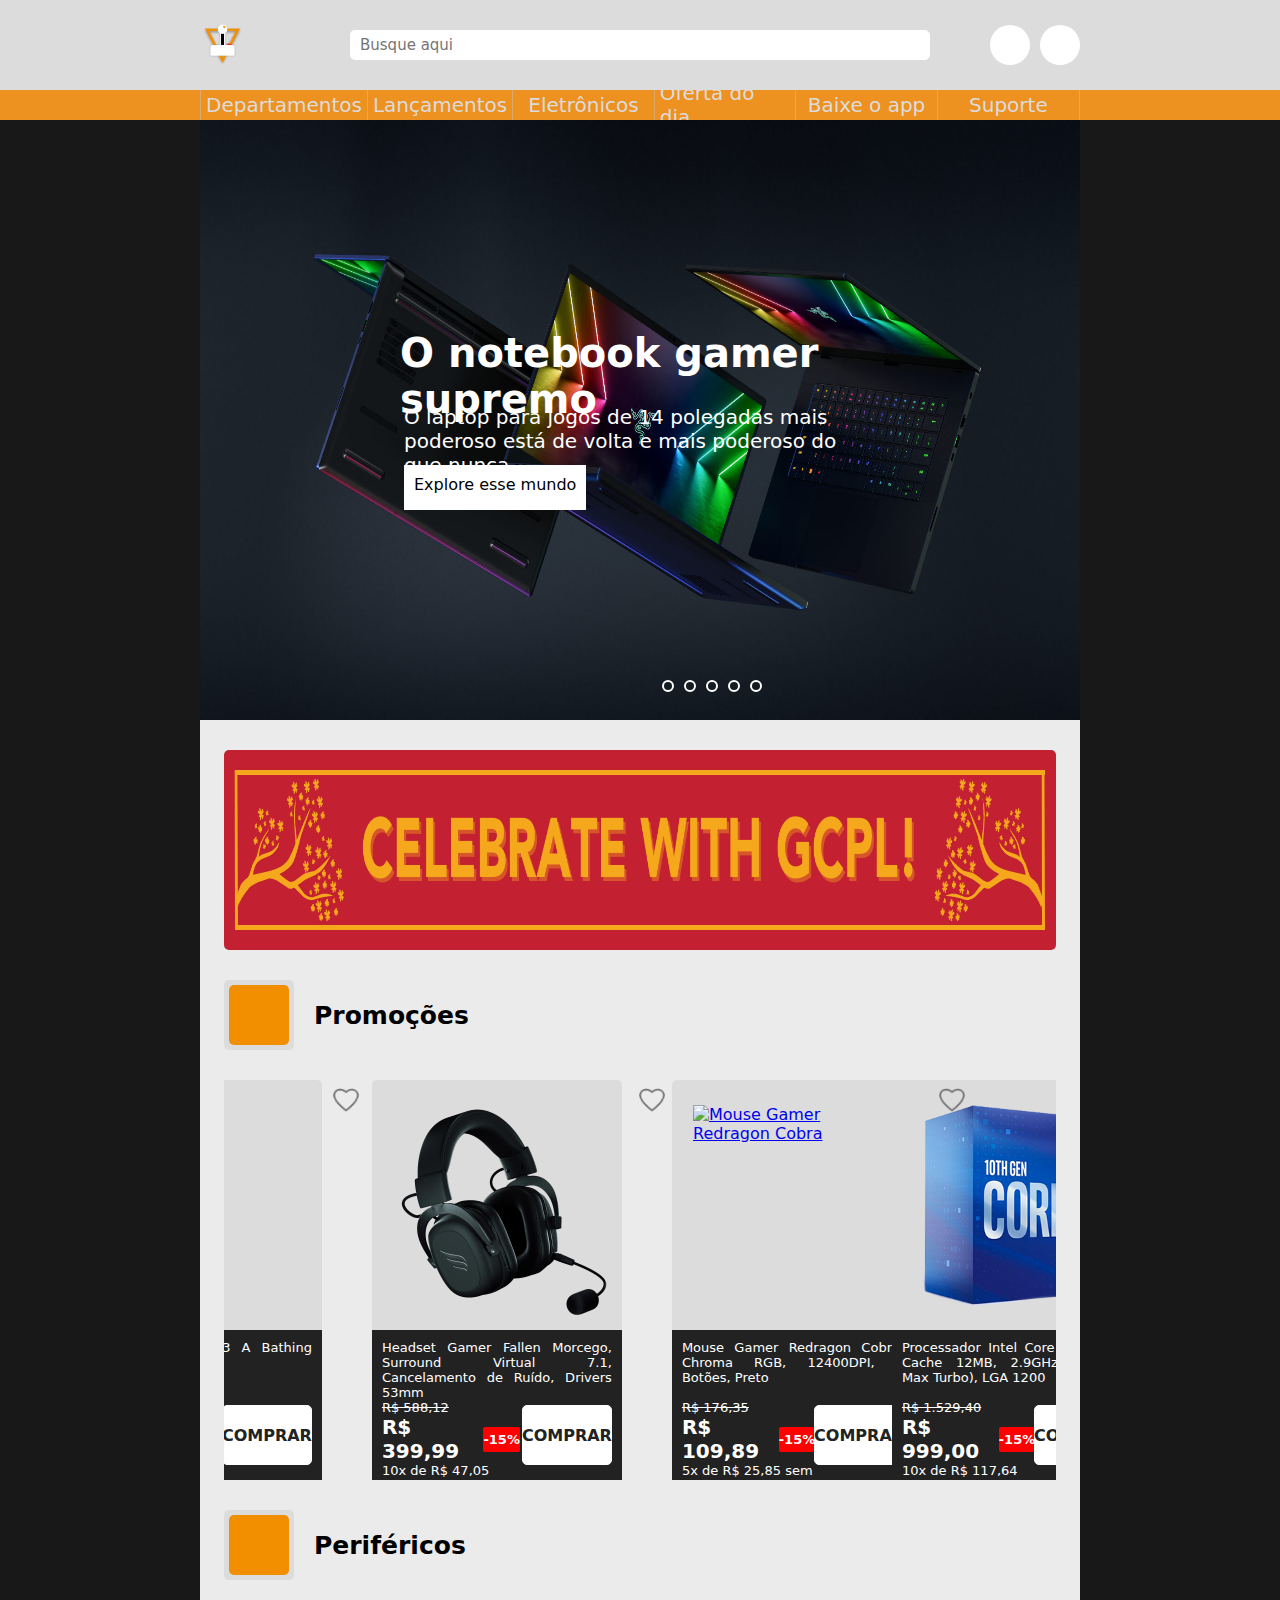
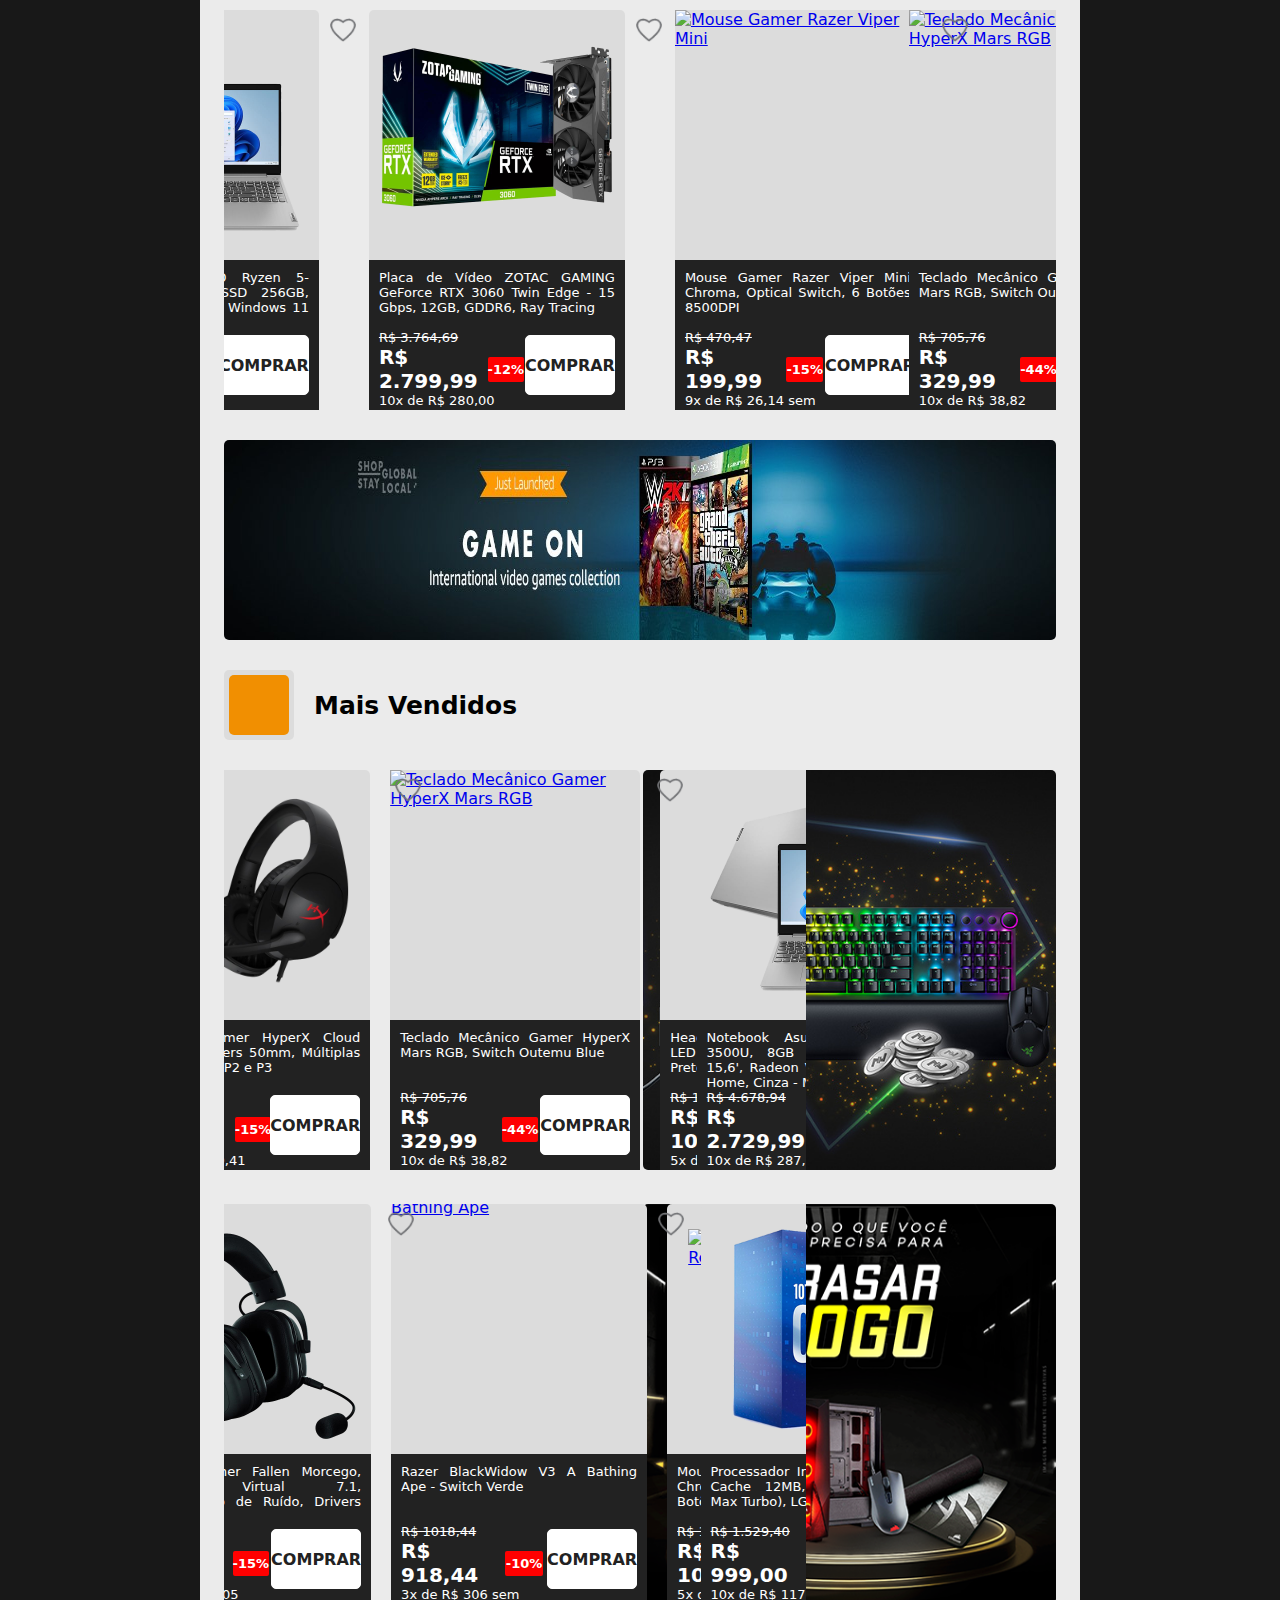
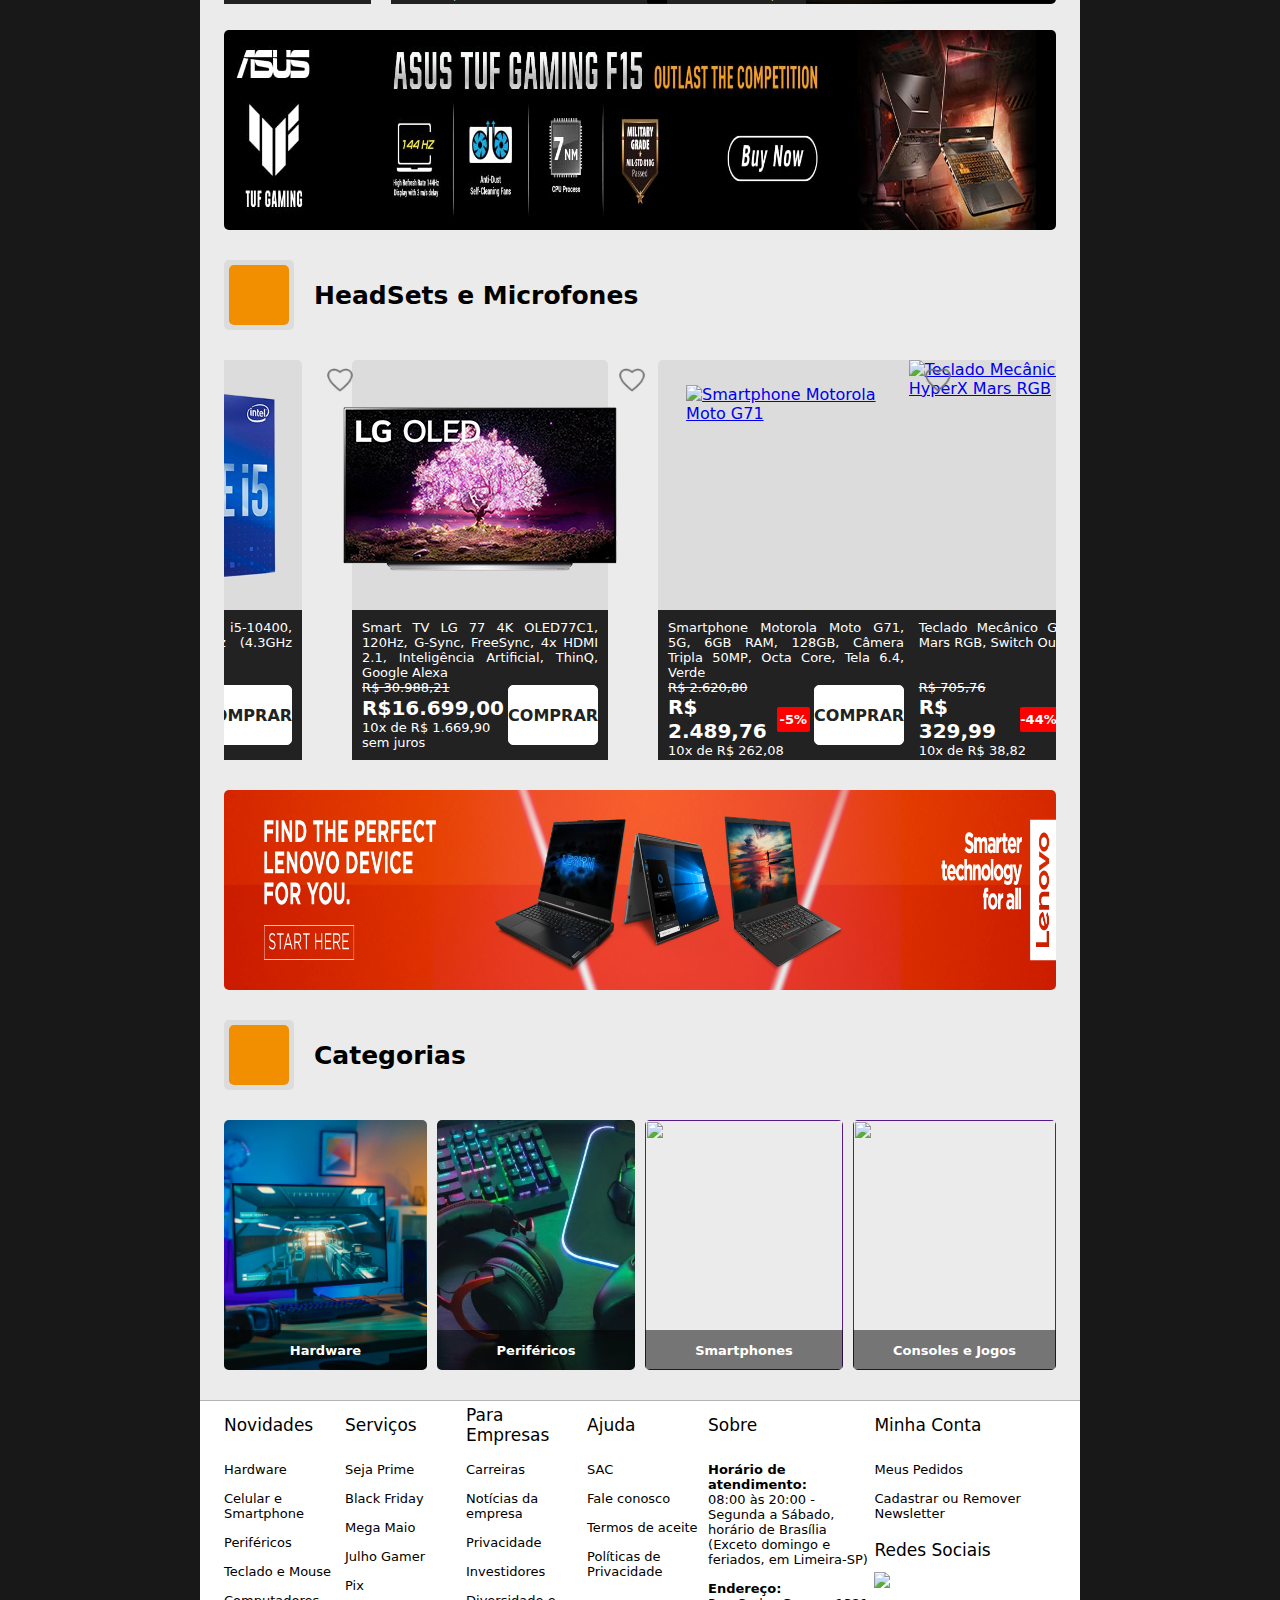
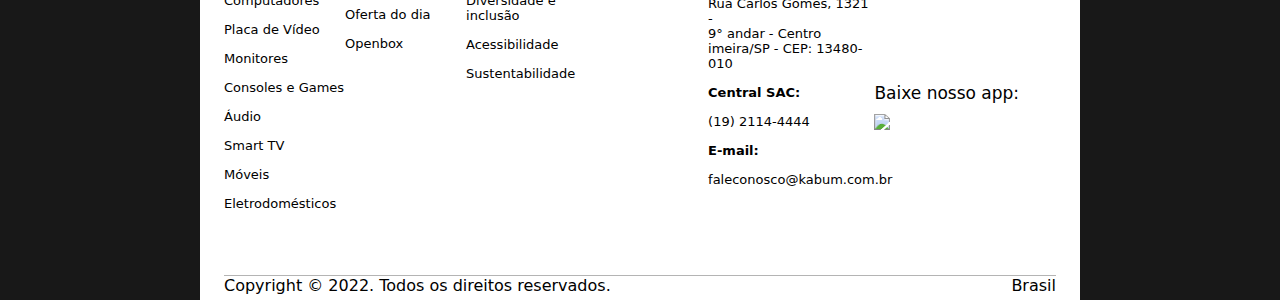
==== commit e7f3605f: "Nova versão do site" ====
--- a/Game Mania/index.html
+++ b/Game Mania/index.html
@@ -5,42 +5,72 @@
     <meta http-equiv="X-UA-Compatible" content="IE=edge">
     <meta name="viewport" content="width=device-width, initial-scale=1.0">
     <title>Game Mania</title>
-    <link rel="stylesheet" type="text/css" href="stylesTopo.css" media="screen">
-    <link rel="stylesheet" type="text/css" href="stylesCorpo1.css" media="screen">
-    <link rel="stylesheet" type="text/css" href="stylesVitrine.css" media="screen">
-    <link rel="stylesheet" type="text/css" href="stylesCorpo2.css" media="screen">
-    <link rel="stylesheet" type="text/css" href="stylesFooter.css" media="screen">
+    <link rel="icon" type="image/x-icon" href="Img\Icones\logoMenor.png">
+    <link rel="stylesheet" type="text/css" href="CSS\stylesTopo.css" media="screen">
+    <link rel="stylesheet" type="text/css" href="CSS\stylesCorpo1.css" media="screen">
+    <link rel="stylesheet" type="text/css" href="CSS\stylesVitrine.css" media="screen">
+    <link rel="stylesheet" type="text/css" href="CSS\stylesVitrinePequena.css" media="screen">
+    <link rel="stylesheet" type="text/css" href="CSS\stylesCorpo2.css" media="screen">
+    <link rel="stylesheet" type="text/css" href="CSS\stylesFooter.css" media="screen">
+    <script src="./js/script.js" defer></script>
 </head>
 <body>
 
   <div class="topo">
+
     <nav id="navBar">
-      <div class="conteudo">
-        <div class="logo">
-        <a href="#"><img class="logoImg" alt="logo" src="Img\Icones\miniLogoBranca.png"></a>
-        </div>
-        <div class="textMenu">
-        <a class="linksMenu" href="#">Loja</a>
-        <a class="linksMenu" href="#">Categorias</a>
-        <a class="linksMenu" href="#">Saiba</a>
-        <a class="linksMenu" href="#">Comunidade</a>
-        <a class="linksMenu" href="#">Suporte</a>
-        </div>
-        <div class="iconMenu">
-
-        <div class="icon">
-          <a class="icones1" href="#"></a>
-        </div>
-
-        <div class="icon">
-          <a class="icones2" href="#"></a>
-        </div>
-        <div class="icon">
-          <a class="icones3" href="login.html"></a>
-        </div>
-        </div>
+
+        <div class="logoPosition">
+
+          <div class="logo">
+            <a href="#"><img class="logoImg" alt="logo" src="Img\Icones\LogoPequena\logoMenor.png"></a>
+          </div>
+
+        </div>
+
+        <div class="caixaDePesquisa">
+          <input type="search" placeholder="Busque aqui" name="buscador" id="">
+          <a class="icon3" href="#"></a>
+        </div>
+
+        <div class="iconPosition">
+          <div id="icon1"></div>
+          <a class="icon2" href="login.html"></a>
+        </div>
+
+    </nav>
+
+    <div class="carrinhoPosition">
+
+      <div id="carrinho" style="display: none;">
+
+        <div id="exitCarrinho">
+          <img src="https://icon-library.com/images/x-icon-vector/x-icon-vector-0.jpg">
+        </div>
+
+        <div class="emptyBag">
+          <img src="https://encrypted-tbn0.gstatic.com/images?q=tbn:ANd9GcT-1EJVIvapH8_xAahIbCZPgPldE-nDo57Gd2Th3j1vvKCsI2xL1a7-FgDU3ylRNVKMnHM&usqp=CAU">
+          <p>Seu Carrinho está vazio.</p>
+        </div>
+
       </div>
-    </nav>
+
+    </div>
+
+    <div class="textMenu">
+      <ul>
+        <li><a>Departamentos</a></li>
+        <li><a>Lançamentos</a></li>
+        <li><a>Eletrônicos</a></li> 
+        <li><a>Oferta do dia</a></li>
+        <li><a>Baixe o app</a></li>
+        <li><a>Suporte</a></li>
+      </ul>
+    </div>
+
+  </div>
+
+  <div class="sliderPosition">
 
     <div class="slider">
 
@@ -53,7 +83,7 @@
           <input type="radio" name="radio-btn" id="radio5">
   
           <div class="slide first">
-            <img class="image1" src="Img\Caroussel\2.jpg" alt="">
+            <img class="image1" src="Img\Caroussel\1.jpg" alt="">
               <div class="textoCarroussel">
                 <div class="titulo">
                   <h1>O notebook gamer supremo</h1>
@@ -66,7 +96,7 @@
           </div>
   
           <div class="slide">
-            <img src="Img\Mercado\playstation5.png" alt="">
+            <img src="Img\Caroussel\2.png" alt="">
               <div class="textoCarroussel">
                 <div class="titulo">
                   <h1>Não Importa o time</h1>
@@ -128,66 +158,94 @@
         </div>
 
     </div>
+
   </div>
 
   <div class="margem">
 
+  <div class="bannerLongoContainer">
+      <div class="bannerLongo">
+        <a href="#"><img src="Img\Banner\Banner2.jpg" alt=""></a>
+      </div>
+  </div>
+
   <div class="tituloAnuncios">
-    <img src="Img\Icones\Nuvens1.png" alt="">
-    <h2>Neste Inverno apenas nossas promoções podem te esquentar!!!</h2>
-    <img src="Img\Icones\Nuvens2.png" alt="">
+      <div class="blockTitle">
+        <div class="blockInter">
+          <img src="https://www.logitechstore.com.br/media/interface/files/porcento.png" alt="">
+        </div>
+      </div>
+      <h2>Promoções</h2>
   </div>
 
-  <div class="vitrine">
-
-    <div class="anuncios">
-      <div class="fileira">
-        <input type="radio" name="blocos" id="fileira1" checked>
-        <input type="radio" name="blocos" id="fileira2">
-
-        <div class="conjunto s1">
-          <div class="conjuntoAnuncios">
+  <section class="vitrine">
+
+    <div class="carousselPosition">
+      <div class="caroussel">
+        <input type="radio" name="blocos" id="caroussel1" checked>
+        <input type="radio" name="blocos" id="caroussel2">
+
+        <div class="fileira s1">
+
+          <div class="blockPosition">
 
             <div class="bloco1">
 
-              <a href="#">
-                <div class="promocao">
-                  <img src="Img\Icones\promocao.png" alt=""></img>
-                </div>
-              </a>
+              <div class="topItens">
+                  <div class="heartPosition">
+
+                    <div class="coracaoVazio" style="display: flex;">
+                      <img src="Img\Icones\coracaoVazio.png">
+                    </div>
+
+                    <div class="coracaoCheio" style="display: none;">
+                      <img src="Img\Icones\coracao.png">
+                    </div>
+
+                  </div>
+              </div>
 
               <div class="imagemAnuncio">
                 <a href="#">
-                  <img src="Img\Mercado\headphone.png" alt="">
+                  <img class="imgGrande" src="https://assets3.razerzone.com/Ieg_GHSv5HjDVCD2s-b6sNJAccE=/500x500/https%3A%2F%2Fhybrismediaprod.blob.core.windows.net%2Fsys-master-phoenix-images-container%2Fh6b%2Fh53%2F9420855967774%2Fbape-blackwidow-v3-500x500.png" alt="Razer BlackWidow V3 A Bathing Ape">
                 </a>
               </div>
 
-              <div class="botoes">
-
-                <div class="separacaoAnuncio">
-
-                  <div class="blocoTexto">
-                    <div class="blocoTextoConjunto">
-
-                    <div class="parteSuperiorBlocoTexto">
-                      <p>HyperX Cloud Flight</p>
-                    </div>
-
-                    <div class="parteInferiorBlocoTexto">
-                      <p> R$1139,00 <div class="blocoPix"><div><p>10% Off</p></div></div></p>
-                    </div>
-
-                    </div>
-                  </div>
-
-                  <div class="botaoCarrinho">
-                  <a href="#" class="linkCarrinho">
-                    <div class="imgbutton">
-                      <img src="Img\Icones\shoppingMarket.png" alt="">
-                    </div>
-                  </a>
-                  </div>
-
+              <div class="containerContent">
+
+                <div class="productName">
+                  <p>Razer BlackWidow V3 A Bathing Ape - Switch Verde</p>
+                </div>
+
+                <div class="bottomContent">
+
+                  <div class="pricePosition">
+
+                    <div class="cut">
+                      <s>R$ 1018,44</s>
+                    </div>
+
+                    <div class="price">
+                      <p>R$ 918,44</p>
+                      <div class="blocoPix">
+                        <p>-10%</p>
+                      </div>
+                    </div>
+
+                    <div class="priceText">
+                      <p>3x de R$ 306 sem juros</p>
+                    </div>
+
+                  </div>
+
+                  <div class="marketButtonPosition">
+                    <a href="#">
+                      <div class="marketButton">
+                          <p>COMPRAR</p>
+                      </div>
+                    </a>
+                  </div>
+                  
                 </div>
 
               </div>
@@ -196,44 +254,61 @@
 
             <div class="bloco2">
 
-              <a href="#">
-                <div class="promocao">
-                  <img src="Img\Icones\promocao.png" alt=""></img>
-                </div>
-              </a>
+              <div class="topItens">
+                <div class="heartPosition">
+
+                  <div class="coracaoVazio" style="display: flex;">
+                    <img src="Img\Icones\coracaoVazio.png">
+                  </div>
+
+                  <div class="coracaoCheio" style="display: none;">
+                    <img src="Img\Icones\coracao.png">
+                  </div>
+
+                </div>
+              </div>
 
               <div class="imagemAnuncio">
                 <a href="#">
-                  <img src="Img\Mercado\controleCortado.png" alt="">
+                  <img class="imgMedia" src="Img\Mercado\fone.png" alt="Headset Gamer Fallen Morcego">
                 </a>
               </div>
 
-              <div class="botoes">
-
-                <div class="separacaoAnuncio">
-
-                  <div class="blocoTexto">
-                    <div class="blocoTextoConjunto">
-
-                    <div class="parteSuperiorBlocoTexto">
-                      <p>Controle Xbox Series S</p>
-                    </div>
-
-                    <div class="parteInferiorBlocoTexto">
-                      <p> R$500,00 <div class="blocoPix"><div><p>10% Off</p></div></div></p>
-                    </div>
-
-                    </div>
-                  </div>
-
-                  <div class="botaoCarrinho">
-                  <a href="#" class="linkCarrinho">
-                    <div class="imgbutton">
-                      <img src="Img\Icones\shoppingMarket.png" alt="">
-                    </div>
-                  </a>
-                  </div>
-
+              <div class="containerContent">
+
+                <div class="productName">
+                  <p>Headset Gamer Fallen Morcego, Surround Virtual 7.1, Cancelamento de Ruído, Drivers 53mm</p>
+                </div>
+
+                <div class="bottomContent">
+
+                  <div class="pricePosition">
+
+                    <div class="cut">
+                      <s>R$ 588,12</s>
+                    </div>
+
+                    <div class="price">
+                      <p>R$ 399,99</p>
+                      <div class="blocoPix">
+                        <p>-15%</p>
+                      </div>
+                    </div>
+
+                    <div class="priceText">
+                      <p>10x de R$ 47,05 sem juros</p>
+                    </div>
+
+                  </div>
+
+                  <div class="marketButtonPosition">
+                    <a href="#">
+                      <div class="marketButton">
+                          <p>COMPRAR</p>
+                      </div>
+                    </a>
+                  </div>
+                  
                 </div>
 
               </div>
@@ -242,44 +317,61 @@
 
             <div class="bloco3">
 
-              <a href="#">
-                <div class="promocao">
-                  <img src="Img\Icones\promocao.png" alt=""></img>
-                </div>
-              </a>
+              <div class="topItens">
+                <div class="heartPosition">
+
+                  <div class="coracaoVazio" style="display: flex;">
+                    <img src="Img\Icones\coracaoVazio.png">
+                  </div>
+
+                  <div class="coracaoCheio" style="display: none;">
+                    <img src="Img\Icones\coracao.png">
+                  </div>
+
+                </div>
+              </div>
 
               <div class="imagemAnuncio">
                 <a href="#">
-                  <img src="Img\Mercado\gabinete.jpg" alt="">
+                  <img class="imgPequena" src="Img\Mercado\Mouse.png" alt="Mouse Gamer Redragon Cobra">
                 </a>
               </div>
 
-              <div class="botoes">
-
-                <div class="separacaoAnuncio">
-
-                  <div class="blocoTexto">
-                    <div class="blocoTextoConjunto">
-
-                    <div class="parteSuperiorBlocoTexto">
-                      <p>GabineteStorm-Z Anxious</p>
-                    </div>
-
-                    <div class="parteInferiorBlocoTexto">
-                      <p> R$1289,00 <div class="blocoPix"><div><p>10% Off</p></div></div></p>
-                    </div>
-
-                    </div>
-                  </div>
-
-                  <div class="botaoCarrinho">
-                  <a href="#" class="linkCarrinho">
-                    <div class="imgbutton">
-                      <img src="Img\Icones\shoppingMarket.png" alt="">
-                    </div>
-                  </a>
-                  </div>
-
+              <div class="containerContent">
+
+                <div class="productName">
+                  <p>Mouse Gamer Redragon Cobra, Chroma RGB, 12400DPI, 7 Botões, Preto</p>
+                </div>
+
+                <div class="bottomContent">
+
+                  <div class="pricePosition">
+
+                    <div class="cut">
+                      <s>R$ 176,35</s>
+                    </div>
+
+                    <div class="price">
+                      <p>R$ 109,89</p>
+                      <div class="blocoPix">
+                        <p>-15%</p>
+                      </div>
+                    </div>
+
+                    <div class="priceText">
+                      <p>5x de R$ 25,85 sem juros</p>
+                    </div>
+
+                  </div>
+
+                  <div class="marketButtonPosition">
+                    <a href="#">
+                      <div class="marketButton">
+                          <p>COMPRAR</p>
+                      </div>
+                    </a>
+                  </div>
+                  
                 </div>
 
               </div>
@@ -288,44 +380,61 @@
 
             <div class="bloco4">
 
-              <a href="#">
-                <div class="promocao">
-                  <img src="Img\Icones\promocao.png" alt=""></img>
-                </div>
-              </a>
+              <div class="topItens">
+                <div class="heartPosition">
+
+                  <div class="coracaoVazio" style="display: flex;">
+                    <img src="Img\Icones\coracaoVazio.png">
+                  </div>
+
+                  <div class="coracaoCheio" style="display: none;">
+                    <img src="Img\Icones\coracao.png">
+                  </div>
+
+                </div>
+              </div>
 
               <div class="imagemAnuncio">
                 <a href="#">
-                  <img src="Img\Mercado\xboxCortado.png" alt="">
+                  <img class="imgMedia" src="Img\Mercado\Controle.png" alt="Controle Sem Fio Xbox Pulse Red">
                 </a>
               </div>
 
-              <div class="botoes">
-
-                <div class="separacaoAnuncio">
-
-                  <div class="blocoTexto">
-                    <div class="blocoTextoConjunto">
-
-                    <div class="parteSuperiorBlocoTexto">
-                      <p>Xbox Series S</p>
-                    </div>
-
-                    <div class="parteInferiorBlocoTexto">
-                      <p> R$2049,00 <div class="blocoPix"><div><p>10% Off</p></div></div></p>
-                    </div>
-
-                    </div>
-                  </div>
-
-                  <div class="botaoCarrinho">
-                  <a href="#" class="linkCarrinho">
-                    <div class="imgbutton">
-                      <img src="Img\Icones\shoppingMarket.png" alt="">
-                    </div>
-                  </a>
-                  </div>
-
+              <div class="containerContent">
+
+                <div class="productName">
+                  <p>Controle Sem Fio Xbox Pulse Red</p>
+                </div>
+
+                <div class="bottomContent">
+
+                  <div class="pricePosition">
+
+                    <div class="cut">
+                      <s>R$ 684,11</s>
+                    </div>
+
+                    <div class="price">
+                      <p>R$ 449,90</p>
+                      <div class="blocoPix">
+                        <p>-5%</p>
+                      </div>
+                    </div>
+
+                    <div class="priceText">
+                      <p>10x de R$ 47,35 sem juros</p>
+                    </div>
+
+                  </div>
+
+                  <div class="marketButtonPosition">
+                    <a href="#">
+                      <div class="marketButton">
+                          <p>COMPRAR</p>
+                      </div>
+                    </a>
+                  </div>
+                  
                 </div>
 
               </div>
@@ -333,264 +442,1761 @@
             </div>
 
           </div>
-        </div>
-
-        <div class="conjunto">
-            <div class="conjuntoAnuncios">
-  
-              <div class="bloco1">
-
+
+        </div>
+
+        <div class="fileira">
+
+          <div class="blockPosition">
+
+            <div class="bloco1">
+
+              <div class="topItens">
+                <div class="heartPosition">
+
+                  <div class="coracaoVazio" style="display: flex;">
+                    <img src="Img\Icones\coracaoVazio.png">
+                  </div>
+
+                  <div class="coracaoCheio" style="display: none;">
+                    <img src="Img\Icones\coracao.png">
+                  </div>
+
+                </div>
+              </div>
+
+              <div class="imagemAnuncio">
                 <a href="#">
-                  <div class="promocao">
-                    <img src="Img\Icones\promocao.png" alt=""></img>
-                  </div>
+                  <img class="imgPequena" src="Img\Mercado\Processador.png" alt="Processador Intel Core i5-10400">
                 </a>
+              </div>
+
+              <div class="containerContent">
+
+                <div class="productName">
+                  <p>Processador Intel Core i5-10400, Cache 12MB, 2.9GHz (4.3GHz Max Turbo), LGA 1200</p>
+                </div>
+
+                <div class="bottomContent">
+
+                  <div class="pricePosition">
+
+                    <div class="cut">
+                      <s>R$ 1.529,40</s>
+                    </div>
+
+                    <div class="price">
+                      <p>R$ 999,00</p>
+                      <div class="blocoPix">
+                        <p>-15%</p>
+                      </div>
+                    </div>
+
+                    <div class="priceText">
+                      <p>10x de R$ 117,64 sem juros</p>
+                    </div>
+
+                  </div>
+
+                  <div class="marketButtonPosition">
+                    <a href="#">
+                      <div class="marketButton">
+                          <p>COMPRAR</p>
+                      </div>
+                    </a>
+                  </div>
+                  
+                </div>
+
+              </div>
+
+            </div>
+
+            <div class="bloco2">
+
+              <div class="topItens">
+                <div class="heartPosition">
+
+                  <div class="coracaoVazio" style="display: flex;">
+                    <img src="Img\Icones\coracaoVazio.png">
+                  </div>
+
+                  <div class="coracaoCheio" style="display: none;">
+                    <img src="Img\Icones\coracao.png">
+                  </div>
+
+                </div>
+              </div>
+
+              <div class="imagemAnuncio">
+                <a href="#">
+                  <img class="imgGrande" src="Img\Mercado\tv.png" alt="Smart TV LG 77 4K OLED77C1">
+                </a>
+              </div>
+
+              <div class="containerContent">
+
+                <div class="productName">
+                  <p>Smart TV LG 77 4K OLED77C1, 120Hz, G-Sync, FreeSync, 4x HDMI 2.1, Inteligência Artificial, ThinQ, Google Alexa</p>
+                </div>
+
+                <div class="bottomContent">
+
+                  <div class="pricePosition">
+
+                    <div class="cut">
+                      <s>R$ 30.988,21</s>
+                    </div>
+
+                    <div class="price">
+                      <p>R$16.699,00</p>
+                      <div class="blocoPix">
+                        <p>-46%</p>
+                      </div>
+                    </div>
+
+                    <div class="priceText">
+                      <p>10x de R$ 1.669,90 sem juros</p>
+                    </div>
+
+                  </div>
+
+                  <div class="marketButtonPosition">
+                    <a href="#">
+                      <div class="marketButton">
+                          <p>COMPRAR</p>
+                      </div>
+                    </a>
+                  </div>
+                  
+                </div>
+
+              </div>
+
+            </div>
+
+            <div class="bloco3">
+
+              <div class="topItens">
+                <div class="heartPosition">
+
+                  <div class="coracaoVazio" style="display: flex;">
+                    <img src="Img\Icones\coracaoVazio.png">
+                  </div>
+
+                  <div class="coracaoCheio" style="display: none;">
+                    <img src="Img\Icones\coracao.png">
+                  </div>
+
+                </div>
+              </div>
+
+              <div class="imagemAnuncio">
+                <a href="#">
+                  <img class="imgPequena" src="Img\Mercado\Motorola.png" alt="Smartphone Motorola Moto G71">
+                </a>
+              </div>
+
+              <div class="containerContent">
+
+                <div class="productName">
+                  <p>Smartphone Motorola Moto G71, 5G, 6GB RAM, 128GB, Câmera Tripla 50MP, Octa Core, Tela 6.4, Verde</p>
+                </div>
+
+                <div class="bottomContent">
+
+                  <div class="pricePosition">
+
+                    <div class="cut">
+                      <s>R$ 2.620,80</s>
+                    </div>
+
+                    <div class="price">
+                      <p>R$ 2.489,76</p>
+                      <div class="blocoPix">
+                        <p>-5%</p>
+                      </div>
+                    </div>
+
+                    <div class="priceText">
+                      <p>10x de R$ 262,08 sem juros</p>
+                    </div>
+
+                  </div>
+
+                  <div class="marketButtonPosition">
+                    <a href="#">
+                      <div class="marketButton">
+                          <p>COMPRAR</p>
+                      </div>
+                    </a>
+                  </div>
+                  
+                </div>
+
+              </div>
+
+            </div>
+
+            <div class="bloco4">
+
+              <div class="topItens">
+                <div class="heartPosition">
+
+                  <div class="coracaoVazio" style="display: flex;">
+                    <img src="Img\Icones\coracaoVazio.png">
+                  </div>
+
+                  <div class="coracaoCheio" style="display: none;">
+                    <img src="Img\Icones\coracao.png">
+                  </div>
+
+                </div>
+              </div>
+
+              <div class="imagemAnuncio">
+                <a href="#">
+                  <img class="imgPequena" src="Img\Mercado\Cadeira.png" alt="Smartphone Motorola Moto G71">
+                </a>
+              </div>
+
+              <div class="containerContent">
+
+                <div class="productName">
+                  <p>Cadeira Gamer Husky Gaming Tempest 500, Preto, Com Almofadas, Descanso Para Pernas Retrátil, Reclinável</p>
+                </div>
+
+                <div class="bottomContent">
+
+                  <div class="pricePosition">
+
+                    <div class="cut">
+                      <s>R$ 2.399,89</s>
+                    </div>
+
+                    <div class="price">
+                      <p>R$ 1.199,99</p>
+                      <div class="blocoPix">
+                        <p>-5%</p>
+                      </div>
+                    </div>
+
+                    <div class="priceText">
+                      <p>10x de R$ 126,31 sem juros</p>
+                    </div>
+
+                  </div>
+
+                  <div class="marketButtonPosition">
+                    <a href="#">
+                      <div class="marketButton">
+                          <p>COMPRAR</p>
+                      </div>
+                    </a>
+                  </div>
+                  
+                </div>
+
+              </div>
+
+            </div>
+
+          </div>
+
+        </div>
+
+        
+        <div class="navigation">
+          <label class="bar1" for="caroussel1"></label>
+          <label class="bar2" for="caroussel2"></label>
+        </div>
+
+      </div>
+    </div>
+
+  </section>
+
+  <div class="tituloAnuncios">
+    <div class="blockTitle">
+      <div class="blockInter">
+        <img src="https://www.logitechstore.com.br/media/interface/files/teclados.svg" alt="">
+      </div>
+    </div>
+    <h2>Periféricos</h2>
+  </div>
+
+  <section class="vitrine">
+
+    <div class="carousselPosition">
+      <div class="caroussel">
+        <input type="radio" name="blocos" id="caroussel3" checked>
+        <input type="radio" name="blocos" id="caroussel4">
+
+        <div class="fileira s1">
+
+          <div class="blockPosition">
+
+            <div class="bloco1">
+
+              <div class="topItens">
+                <div class="heartPosition">
+
+                  <div class="coracaoVazio" style="display: flex;">
+                    <img src="Img\Icones\coracaoVazio.png">
+                  </div>
+
+                  <div class="coracaoCheio" style="display: none;">
+                    <img src="Img\Icones\coracao.png">
+                  </div>
+
+                </div>
+              </div>
+
+              <div class="imagemAnuncio">
+                <a href="#">
+                  <img class="imgMedia" src="Img\Mercado\Lenovo.png" alt="Notebook Asus AMD Ryzen 5-3500U">
+                </a>
+              </div>
+
+              <div class="containerContent">
+
+                <div class="productName">
+                  <p>Notebook Asus AMD Ryzen 5-3500U, 8GB RAM, SSD 256GB, 15,6', Radeon Vega 8, Windows 11 Home, Cinza - M515DA</p>
+                </div>
+
+                <div class="bottomContent">
+
+                  <div class="pricePosition">
+
+                    <div class="cut">
+                      <s>R$ 4.678,94</s>
+                    </div>
+
+                    <div class="price">
+                      <p>R$ 2.729,99</p>
+                      <div class="blocoPix">
+                        <p>-5%</p>
+                      </div>
+                    </div>
+
+                    <div class="priceText">
+                      <p>10x de R$ 287,36 sem juros</p>
+                    </div>
+
+                  </div>
+
+                  <div class="marketButtonPosition">
+                    <a href="#">
+                      <div class="marketButton">
+                          <p>COMPRAR</p>
+                      </div>
+                    </a>
+                  </div>
+                  
+                </div>
+
+              </div>
+
+            </div>
+
+            <div class="bloco2">
+
+              <div class="topItens">
+                <div class="heartPosition">
+
+                  <div class="coracaoVazio" style="display: flex;">
+                    <img src="Img\Icones\coracaoVazio.png">
+                  </div>
+
+                  <div class="coracaoCheio" style="display: none;">
+                    <img src="Img\Icones\coracao.png">
+                  </div>
+
+                </div>
+              </div>
+
+              <div class="imagemAnuncio">
+                <a href="#">
+                  <img class="imgMedia" src="Img\Mercado\zotac3060.png" alt="Placa de Vídeo ZOTAC GAMING GeForce RTX 3060">
+                </a>
+              </div>
+
+              <div class="containerContent">
+
+                <div class="productName">
+                  <p>Placa de Vídeo ZOTAC GAMING GeForce RTX 3060 Twin Edge - 15 Gbps, 12GB, GDDR6, Ray Tracing</p>
+                </div>
+
+                <div class="bottomContent">
+
+                  <div class="pricePosition">
+
+                    <div class="cut">
+                      <s>R$ 3.764,69</s>
+                    </div>
+
+                    <div class="price">
+                      <p>R$ 2.799,99</p>
+                      <div class="blocoPix">
+                        <p>-12%</p>
+                      </div>
+                    </div>
+
+                    <div class="priceText">
+                      <p>10x de R$ 280,00 sem juros</p>
+                    </div>
+
+                  </div>
+
+                  <div class="marketButtonPosition">
+                    <a href="#">
+                      <div class="marketButton">
+                          <p>COMPRAR</p>
+                      </div>
+                    </a>
+                  </div>
+                  
+                </div>
+
+              </div>
+
+            </div>
+
+            <div class="bloco3">
+
+              <div class="topItens">
+                <div class="heartPosition">
+
+                  <div class="coracaoVazio" style="display: flex;">
+                    <img src="Img\Icones\coracaoVazio.png">
+                  </div>
+
+                  <div class="coracaoCheio" style="display: none;">
+                    <img src="Img\Icones\coracao.png">
+                  </div>
+
+                </div>
+              </div>
+
+              <div class="imagemAnuncio">
+                <a href="#">
+                  <img class="imgMedia" src="Img\Mercado\Mouse2.png" alt="Mouse Gamer Razer Viper Mini">
+                </a>
+              </div>
+
+              <div class="containerContent">
+
+                <div class="productName">
+                  <p>Mouse Gamer Razer Viper Mini, Chroma, Optical Switch, 6 Botões, 8500DPI</p>
+                </div>
+
+                <div class="bottomContent">
+
+                  <div class="pricePosition">
+
+                    <div class="cut">
+                      <s>R$ 470,47</s>
+                    </div>
+
+                    <div class="price">
+                      <p>R$ 199,99</p>
+                      <div class="blocoPix">
+                        <p>-15%</p>
+                      </div>
+                    </div>
+
+                    <div class="priceText">
+                      <p>9x de R$ 26,14 sem juros</p>
+                    </div>
+
+                  </div>
+
+                  <div class="marketButtonPosition">
+                    <a href="#">
+                      <div class="marketButton">
+                          <p>COMPRAR</p>
+                      </div>
+                    </a>
+                  </div>
+                  
+                </div>
+
+              </div>
+
+            </div>
+
+            <div class="bloco4">
+
+              <div class="topItens">
+                <div class="heartPosition">
+
+                  <div class="coracaoVazio" style="display: flex;">
+                    <img src="Img\Icones\coracaoVazio.png">
+                  </div>
+
+                  <div class="coracaoCheio" style="display: none;">
+                    <img src="Img\Icones\coracao.png">
+                  </div>
+
+                </div>
+              </div>
+
+              <div class="imagemAnuncio">
+                <a href="#">
+                  <img class="imgPequena" src="Img\Mercado\Microfone.png" alt="Microfone Gamer HyperX QuadCast S">
+                </a>
+              </div>
+
+              <div class="containerContent">
+
+                <div class="productName">
+                  <p>Microfone Gamer HyperX QuadCast S, Antivibração, LED RGB, USB, Compatível com PC, PS4 e Mac</p>
+                </div>
+
+                <div class="bottomContent">
+
+                  <div class="pricePosition">
+
+                    <div class="cut">
+                      <s>R$ 1.777,67</s>
+                    </div>
+
+                    <div class="price">
+                      <p>R$ 999,99</p>
+                      <div class="blocoPix">
+                        <p>-37%</p>
+                      </div>
+                    </div>
+
+                    <div class="priceText">
+                      <p>10x de R$ 111,10 sem juros</p>
+                    </div>
+
+                  </div>
+
+                  <div class="marketButtonPosition">
+                    <a href="#">
+                      <div class="marketButton">
+                          <p>COMPRAR</p>
+                      </div>
+                    </a>
+                  </div>
+                  
+                </div>
+
+              </div>
+
+            </div>
+
+          </div>
+
+        </div>
+
+        <div class="fileira">
+
+          <div class="blockPosition">
+
+            <div class="bloco1">
+
+              <div class="topItens">
+                <div class="heartPosition">
+
+                  <div class="coracaoVazio" style="display: flex;">
+                    <img src="Img\Icones\coracaoVazio.png">
+                  </div>
+
+                  <div class="coracaoCheio" style="display: none;">
+                    <img src="Img\Icones\coracao.png">
+                  </div>
+
+                </div>
+              </div>
+
+              <div class="imagemAnuncio">
+                <a href="#">
+                  <img class="imgMedia" src="Img\Mercado\Teclado.png" alt="Teclado Mecânico Gamer HyperX Mars RGB">
+                </a>
+              </div>
+
+              <div class="containerContent">
+
+                <div class="productName">
+                  <p>Teclado Mecânico Gamer HyperX Mars RGB, Switch Outemu Blue</p>
+                </div>
+
+                <div class="bottomContent">
+
+                  <div class="pricePosition">
+
+                    <div class="cut">
+                      <s>R$ 705,76</s>
+                    </div>
+
+                    <div class="price">
+                      <p>R$ 329,99</p>
+                      <div class="blocoPix">
+                        <p>-44%</p>
+                      </div>
+                    </div>
+
+                    <div class="priceText">
+                      <p>10x de R$ 38,82 sem juros</p>
+                    </div>
+
+                  </div>
+
+                  <div class="marketButtonPosition">
+                    <a href="#">
+                      <div class="marketButton">
+                          <p>COMPRAR</p>
+                      </div>
+                    </a>
+                  </div>
+                  
+                </div>
+
+              </div>
+
+            </div>
+
+            <div class="bloco2">
+
+              <div class="topItens">
+                <div class="heartPosition">
+
+                  <div class="coracaoVazio" style="display: flex;">
+                    <img src="Img\Icones\coracaoVazio.png">
+                  </div>
+
+                  <div class="coracaoCheio" style="display: none;">
+                    <img src="Img\Icones\coracao.png">
+                  </div>
+
+                </div>
+              </div>
+
+              <div class="imagemAnuncio">
+                <a href="#">
+                  <img class="imgPequena" src="Img\Mercado\fone2.png" alt="Headset Gamer HyperX Cloud Stinger">
+                </a>
+              </div>
+
+              <div class="containerContent">
+
+                <div class="productName">
+                  <p>Headset Gamer HyperX Cloud Stinger, Drivers 50mm, Múltiplas Plataformas, P2 e P3</p>
+                </div>
+
+                <div class="bottomContent">
+
+                  <div class="pricePosition">
+
+                    <div class="cut">
+                      <s>R$ 376,35</s>
+                    </div>
+
+                    <div class="price">
+                      <p>R$ 249,99</p>
+                      <div class="blocoPix">
+                        <p>-15%</p>
+                      </div>
+                    </div>
+
+                    <div class="priceText">
+                      <p>10x de R$ 29,41 sem juros</p>
+                    </div>
+
+                  </div>
+
+                  <div class="marketButtonPosition">
+                    <a href="#">
+                      <div class="marketButton">
+                          <p>COMPRAR</p>
+                      </div>
+                    </a>
+                  </div>
+                  
+                </div>
+
+              </div>
+
+            </div>
+
+            <div class="bloco3">
+
+              <div class="topItens">
+                <div class="heartPosition">
+
+                  <div class="coracaoVazio" style="display: flex;">
+                    <img src="Img\Icones\coracaoVazio.png">
+                  </div>
+
+                  <div class="coracaoCheio" style="display: none;">
+                    <img src="Img\Icones\coracao.png">
+                  </div>
+
+                </div>
+              </div>
+
+              <div class="imagemAnuncio">
+                <a href="#">
+                  <img class="imgPequena" src="Img\Mercado\fone3.png" alt="Notebook Lenovo Ultrafino IdeaPad 3i">
+                </a>
+              </div>
+
+              <div class="containerContent">
+
+                <div class="productName">
+                  <p>Headset Gamer Evolut Garen, LED Rainbow, Drivers 50mm, Preto</p>
+                </div>
+
+                <div class="bottomContent">
+
+                  <div class="pricePosition">
+
+                    <div class="cut">
+                      <s>R$ 129,90</s>
+                    </div>
+
+                    <div class="price">
+                      <p>R$ 106,69</p>
+                      <div class="blocoPix">
+                        <p>-10%</p>
+                      </div>
+                    </div>
+
+                    <div class="priceText">
+                      <p>5x de R$ 28,86 sem juros</p>
+                    </div>
+
+                  </div>
+
+                  <div class="marketButtonPosition">
+                    <a href="#">
+                      <div class="marketButton">
+                          <p>COMPRAR</p>
+                      </div>
+                    </a>
+                  </div>
+                  
+                </div>
+
+              </div>
+
+            </div>
+
+            <div class="bloco4">
+
+              <div class="topItens">
+                <div class="heartPosition">
+
+                  <div class="coracaoVazio" style="display: flex;">
+                    <img src="Img\Icones\coracaoVazio.png">
+                  </div>
+
+                  <div class="coracaoCheio" style="display: none;">
+                    <img src="Img\Icones\coracao.png">
+                  </div>
+
+                </div>
+              </div>
+
+              <div class="imagemAnuncio">
+                <a href="#">
+                  <img class="imgPequena" src="Img\Mercado\Teclado2.png" alt="Smartphone Motorola Moto G71">
+                </a>
+              </div>
+
+              <div class="containerContent">
+
+                <div class="productName">
+                  <p>Teclado Gamer Corsair K55 PRO XT RGB, Anti-Ghosting, US, Preto</p>
+                </div>
+
+                <div class="bottomContent">
+
+                  <div class="pricePosition">
+
+                    <div class="cut">
+                      <s>R$ 729,29</s>
+                    </div>
+
+                    <div class="price">
+                      <p>R$ 429,99</p>
+                      <div class="blocoPix">
+                        <p>-15%</p>
+                      </div>
+                    </div>
+
+                    <div class="priceText">
+                      <p>10x de R$ 50,58 sem juros</p>
+                    </div>
+
+                  </div>
+
+                  <div class="marketButtonPosition">
+                    <a href="#">
+                      <div class="marketButton">
+                          <p>COMPRAR</p>
+                      </div>
+                    </a>
+                  </div>
+                  
+                </div>
+
+              </div>
+
+            </div>
+
+          </div>
+
+        </div>
+
+
+        <div class="navigation">
+          <label class="bar1" for="caroussel3"></label>
+          <label class="bar2" for="caroussel4"></label>
+        </div>
+
+      </div>
+    </div>
+
+  </section>
+
+  <div class="bannerLongoContainer">
+    <div class="bannerLongo">
+      <a href="#"><img src="Img\Banner\Banner3.jpg" alt=""></a>
+    </div>
+  </div>
+
+  <div class="tituloAnuncios">
+    <div class="blockTitle">
+      <div class="blockInter">
+        <img src="https://www.logitechstore.com.br/media/interface/files/icon-audio.svg" alt="">
+      </div>
+    </div>
+    <h2>Mais Vendidos</h2>
+  </div>
+
+  <section class="vitrineTipo2">
+
+    <div class="vitrineSuperior">
+
+      <div class="carousselPosition1">
+        <div class="caroussel">
+        <input type="radio" name="blocos" id="caroussel5" checked>
+        <input type="radio" name="blocos" id="caroussel6">
+
+        <div class="fileira s1">
+
+          <div class="blockPosition">
+
+            <div class="bloco5">
+
+              <div class="topItens">
+                <div class="heartPosition">
+
+                  <div class="coracaoVazio" style="display: flex;">
+                    <img src="Img\Icones\coracaoVazio.png">
+                  </div>
+
+                  <div class="coracaoCheio" style="display: none;">
+                    <img src="Img\Icones\coracao.png">
+                  </div>
+
+                </div>
+              </div>
+
+              <div class="imagemAnuncio">
+                <a href="#">
+                  <img class="imgPequena" src="Img\Mercado\fone2.png" alt="Headset Gamer HyperX Cloud Stinger">
+                </a>
+              </div>
+
+              <div class="containerContent">
+
+                <div class="productName">
+                  <p>Headset Gamer HyperX Cloud Stinger, Drivers 50mm, Múltiplas Plataformas, P2 e P3</p>
+                </div>
+
+                <div class="bottomContent">
+
+                  <div class="pricePosition">
+
+                    <div class="cut">
+                      <s>R$ 376,35</s>
+                    </div>
+
+                    <div class="price">
+                      <p>R$ 249,99</p>
+                      <div class="blocoPix">
+                        <p>-15%</p>
+                      </div>
+                    </div>
+
+                    <div class="priceText">
+                      <p>10x de R$ 29,41 sem juros</p>
+                    </div>
+
+                  </div>
+
+                  <div class="marketButtonPosition">
+                    <a href="#">
+                      <div class="marketButton">
+                          <p>COMPRAR</p>
+                      </div>
+                    </a>
+                  </div>
+                  
+                </div>
+
+              </div>
+
+            </div>
+
+            <div class="bloco6">
+
+              <div class="topItens">
+                <div class="heartPosition">
+
+                  <div class="coracaoVazio" style="display: flex;">
+                    <img src="Img\Icones\coracaoVazio.png">
+                  </div>
+
+                  <div class="coracaoCheio" style="display: none;">
+                    <img src="Img\Icones\coracao.png">
+                  </div>
+
+                </div>
+              </div>
+
+              <div class="imagemAnuncio">
+                <a href="#">
+                  <img class="imgMedia" src="Img\Mercado\Teclado.png" alt="Teclado Mecânico Gamer HyperX Mars RGB">
+                </a>
+              </div>
+
+              <div class="containerContent">
+
+                <div class="productName">
+                  <p>Teclado Mecânico Gamer HyperX Mars RGB, Switch Outemu Blue</p>
+                </div>
+
+                <div class="bottomContent">
+
+                  <div class="pricePosition">
+
+                    <div class="cut">
+                      <s>R$ 705,76</s>
+                    </div>
+
+                    <div class="price">
+                      <p>R$ 329,99</p>
+                      <div class="blocoPix">
+                        <p>-44%</p>
+                      </div>
+                    </div>
+
+                    <div class="priceText">
+                      <p>10x de R$ 38,82 sem juros</p>
+                    </div>
+
+                  </div>
+
+                  <div class="marketButtonPosition">
+                    <a href="#">
+                      <div class="marketButton">
+                          <p>COMPRAR</p>
+                      </div>
+                    </a>
+                  </div>
+                  
+                </div>
+
+              </div>
+
+            </div>
+
+            <div class="bloco7">
+
+              <div class="topItens">
+                <div class="heartPosition">
+
+                  <div class="coracaoVazio" style="display: flex;">
+                    <img src="Img\Icones\coracaoVazio.png">
+                  </div>
+
+                  <div class="coracaoCheio" style="display: none;">
+                    <img src="Img\Icones\coracao.png">
+                  </div>
+
+                </div>
+              </div>
+
+              <div class="imagemAnuncio">
+                <a href="#">
+                  <img class="imgPequena" src="Img\Mercado\fone3.png" alt="Notebook Lenovo Ultrafino IdeaPad 3i">
+                </a>
+              </div>
+
+              <div class="containerContent">
+
+                <div class="productName">
+                  <p>Headset Gamer Evolut Garen, LED Rainbow, Drivers 50mm, Preto</p>
+                </div>
+
+                <div class="bottomContent">
+
+                  <div class="pricePosition">
+
+                    <div class="cut">
+                      <s>R$ 129,90</s>
+                    </div>
+
+                    <div class="price">
+                      <p>R$ 106,69</p>
+                      <div class="blocoPix">
+                        <p>-10%</p>
+                      </div>
+                    </div>
+
+                    <div class="priceText">
+                      <p>5x de R$ 28,86 sem juros</p>
+                    </div>
+
+                  </div>
+
+                  <div class="marketButtonPosition">
+                    <a href="#">
+                      <div class="marketButton">
+                          <p>COMPRAR</p>
+                      </div>
+                    </a>
+                  </div>
+                  
+                </div>
+
+              </div>
+
+            </div>
+
+          </div>
+
+        </div>
+
+        <div class="fileira">
+
+          <div class="blockPosition">
+
+            <div class="bloco5">
+
+              <div class="topItens">
+                <div class="heartPosition">
+
+                  <div class="coracaoVazio" style="display: flex;">
+                    <img src="Img\Icones\coracaoVazio.png">
+                  </div>
+
+                  <div class="coracaoCheio" style="display: none;">
+                    <img src="Img\Icones\coracao.png">
+                  </div>
+
+                </div>
+              </div>
+
+              <div class="imagemAnuncio">
+                <a href="#">
+                  <img class="imgMedia" src="Img\Mercado\Lenovo.png" alt="Notebook Asus AMD Ryzen 5-3500U">
+                </a>
+              </div>
+
+              <div class="containerContent">
+
+                <div class="productName">
+                  <p>Notebook Asus AMD Ryzen 5-3500U, 8GB RAM, SSD 256GB, 15,6', Radeon Vega 8, Windows 11 Home, Cinza - M515DA</p>
+                </div>
+
+                <div class="bottomContent">
+
+                  <div class="pricePosition">
+
+                    <div class="cut">
+                      <s>R$ 4.678,94</s>
+                    </div>
+
+                    <div class="price">
+                      <p>R$ 2.729,99</p>
+                      <div class="blocoPix">
+                        <p>-5%</p>
+                      </div>
+                    </div>
+
+                    <div class="priceText">
+                      <p>10x de R$ 287,36 sem juros</p>
+                    </div>
+
+                  </div>
+
+                  <div class="marketButtonPosition">
+                    <a href="#">
+                      <div class="marketButton">
+                          <p>COMPRAR</p>
+                      </div>
+                    </a>
+                  </div>
+                  
+                </div>
+
+              </div>
+
+            </div>
+
+            <div class="bloco6">
+
+              <div class="topItens">
+                <div class="heartPosition">
+
+                  <div class="coracaoVazio" style="display: flex;">
+                    <img src="Img\Icones\coracaoVazio.png">
+                  </div>
+
+                  <div class="coracaoCheio" style="display: none;">
+                    <img src="Img\Icones\coracao.png">
+                  </div>
+
+                </div>
+              </div>
+
+              <div class="imagemAnuncio">
+                <a href="#">
+                  <img class="imgMedia" src="Img\Mercado\zotac3060.png" alt="Placa de Vídeo ZOTAC GAMING GeForce RTX 3060">
+                </a>
+              </div>
+
+              <div class="containerContent">
+
+                <div class="productName">
+                  <p>Placa de Vídeo ZOTAC GAMING GeForce RTX 3060 Twin Edge - 15 Gbps, 12GB, GDDR6, Ray Tracing</p>
+                </div>
+
+                <div class="bottomContent">
+
+                  <div class="pricePosition">
+
+                    <div class="cut">
+                      <s>R$ 3.764,69</s>
+                    </div>
+
+                    <div class="price">
+                      <p>R$ 2.799,99</p>
+                      <div class="blocoPix">
+                        <p>-12%</p>
+                      </div>
+                    </div>
+
+                    <div class="priceText">
+                      <p>10x de R$ 280,00 sem juros</p>
+                    </div>
+
+                  </div>
+
+                  <div class="marketButtonPosition">
+                    <a href="#">
+                      <div class="marketButton">
+                          <p>COMPRAR</p>
+                      </div>
+                    </a>
+                  </div>
+                  
+                </div>
+
+              </div>
+
+            </div>
+
+            <div class="bloco7">
+
+              <div class="topItens">
+                <div class="heartPosition">
+
+                  <div class="coracaoVazio" style="display: flex;">
+                    <img src="Img\Icones\coracaoVazio.png">
+                  </div>
+
+                  <div class="coracaoCheio" style="display: none;">
+                    <img src="Img\Icones\coracao.png">
+                  </div>
+
+                </div>
+              </div>
+
+              <div class="imagemAnuncio">
+                <a href="#">
+                  <img class="imgMedia" src="Img\Mercado\Mouse2.png" alt="Mouse Gamer Razer Viper Mini">
+                </a>
+              </div>
+
+              <div class="containerContent">
+
+                <div class="productName">
+                  <p>Mouse Gamer Razer Viper Mini, Chroma, Optical Switch, 6 Botões, 8500DPI</p>
+                </div>
+
+                <div class="bottomContent">
+
+                  <div class="pricePosition">
+
+                    <div class="cut">
+                      <s>R$ 470,47</s>
+                    </div>
+
+                    <div class="price">
+                      <p>R$ 199,99</p>
+                      <div class="blocoPix">
+                        <p>-15%</p>
+                      </div>
+                    </div>
+
+                    <div class="priceText">
+                      <p>9x de R$ 26,14 sem juros</p>
+                    </div>
+
+                  </div>
+
+                  <div class="marketButtonPosition">
+                    <a href="#">
+                      <div class="marketButton">
+                          <p>COMPRAR</p>
+                      </div>
+                    </a>
+                  </div>
+                  
+                </div>
+
+              </div>
+
+            </div>
+
+          </div>
+
+        </div>
+
+
+        <div class="navigation">
+          <label class="bar1" for="caroussel5"></label>
+          <label class="bar2" for="caroussel6"></label>
+        </div>
+
+        </div>
+      </div>
+
+      <div class="squareBannerPosition">
+          <a href="#"><img class="squareBanner" src="Img\Banner\bannerQuadrado2.jpg" alt=""></a>
+      </div>
+
+    </div>
+
+    <div class="vitrineInferior">
+
+      <div class="carousselPosition2">
+        <div class="caroussel">
+          <input type="radio" name="blocos" id="caroussel7" checked>
+          <input type="radio" name="blocos" id="caroussel8">
+  
+          <div class="fileira s1">
+
+            <div class="blockPosition">
+
+              <div class="bloco5">
+  
+              <div class="topItens">
+                  <div class="heartPosition">
+  
+                    <div class="coracaoVazio" style="display: flex;">
+                      <img src="Img\Icones\coracaoVazio.png">
+                    </div>
+  
+                    <div class="coracaoCheio" style="display: none;">
+                      <img src="Img\Icones\coracao.png">
+                    </div>
+  
+                  </div>
+              </div>
   
                 <div class="imagemAnuncio">
                   <a href="#">
-                    <img src="Img\Mercado\processador.webp" alt="">
+                    <img class="imgMedia" src="Img\Mercado\fone.png" alt="Headset Gamer Fallen Morcego">
                   </a>
                 </div>
   
-                <div class="botoes">
-  
-                  <div class="separacaoAnuncio">
-  
-                    <div class="blocoTexto">
-                      <div class="blocoTextoConjunto">
-  
-                      <div class="parteSuperiorBlocoTexto">
-                        <p>Intel I9-9900K</p>
-                      </div>
-  
-                      <div class="parteInferiorBlocoTexto">
-                        <p> R$2829,00 <div class="blocoPix"><div><p>10% Off</p></div></div></p>
-                      </div>
-  
-                      </div>
-                    </div>
-  
-                    <div class="botaoCarrinho">
-                    <a href="#" class="linkCarrinho">
-                      <div class="imgbutton">
-                        <img src="Img\Icones\shoppingMarket.png" alt="">
-                      </div>
-                    </a>
-                    </div>
-  
-                  </div>
-  
-                </div>
-  
-              </div>
-  
-              <div class="bloco2">
-  
-                <a href="#">
-                  <div class="promocao">
-                    <img src="Img\Icones\promocao.png" alt=""></img>
-                  </div>
-                </a>
+                <div class="containerContent">
+  
+                  <div class="productName">
+                    <p>Headset Gamer Fallen Morcego, Surround Virtual 7.1, Cancelamento de Ruído, Drivers 53mm</p>
+                  </div>
+  
+                  <div class="bottomContent">
+  
+                    <div class="pricePosition">
+  
+                      <div class="cut">
+                        <s>R$ 588,12</s>
+                      </div>
+  
+                      <div class="price">
+                        <p>R$ 399,99</p>
+                        <div class="blocoPix">
+                          <p>-15%</p>
+                        </div>
+                      </div>
+  
+                      <div class="priceText">
+                        <p>10x de R$ 47,05 sem juros</p>
+                      </div>
+  
+                    </div>
+  
+                    <div class="marketButtonPosition">
+                      <a href="#">
+                        <div class="marketButton">
+                            <p>COMPRAR</p>
+                        </div>
+                      </a>
+                    </div>
+                    
+                  </div>
+  
+                </div>
+  
+              </div>
+  
+              <div class="bloco6">
+  
+              <div class="topItens">
+                  <div class="heartPosition">
+  
+                    <div class="coracaoVazio" style="display: flex;">
+                      <img src="Img\Icones\coracaoVazio.png">
+                    </div>
+  
+                    <div class="coracaoCheio" style="display: none;">
+                      <img src="Img\Icones\coracao.png">
+                    </div>
+  
+                  </div>
+              </div>
   
                 <div class="imagemAnuncio">
                   <a href="#">
-                    <img src="https://images.kabum.com.br/produtos/fotos/129960/processador-intel-core-i3-10100f-cache-6mb-4-30-ghz-lga-1200-i3-10100f_1603394030_gg.jpg" alt="">
+                    <img class="imgGrande" src="https://assets3.razerzone.com/Ieg_GHSv5HjDVCD2s-b6sNJAccE=/500x500/https%3A%2F%2Fhybrismediaprod.blob.core.windows.net%2Fsys-master-phoenix-images-container%2Fh6b%2Fh53%2F9420855967774%2Fbape-blackwidow-v3-500x500.png" alt="Razer BlackWidow V3 A Bathing Ape">
                   </a>
                 </div>
   
-                <div class="botoes">
-  
-                  <div class="separacaoAnuncio">
-  
-                    <div class="blocoTexto">
-                      <div class="blocoTextoConjunto">
-  
-                      <div class="parteSuperiorBlocoTexto">
-                        <p>Intel Core i3-10100F</p>
-                      </div>
-  
-                      <div class="parteInferiorBlocoTexto">
-                        <p> R$802,99 <div class="blocoPix"><div><p>10% Off</p></div></div></p>
-                      </div>
-  
-                      </div>
-                    </div>
-  
-                    <div class="botaoCarrinho">
-                    <a href="#" class="linkCarrinho">
-                      <div class="imgbutton">
-                        <img src="Img\Icones\shoppingMarket.png" alt="">
-                      </div>
-                    </a>
-                    </div>
-  
-                  </div>
-  
-                </div>
-  
-              </div>
-  
-              <div class="bloco3">
-  
-                <a href="#">
-                  <div class="promocao">
-                    <img src="Img\Icones\promocao.png" alt=""></img>
-                  </div>
-                </a>
+                <div class="containerContent">
+  
+                  <div class="productName">
+                    <p>Razer BlackWidow V3 A Bathing Ape - Switch Verde</p>
+                  </div>
+  
+                  <div class="bottomContent">
+  
+                    <div class="pricePosition">
+  
+                      <div class="cut">
+                        <s>R$ 1018,44</s>
+                      </div>
+  
+                      <div class="price">
+                        <p>R$ 918,44</p>
+                        <div class="blocoPix">
+                          <p>-10%</p>
+                        </div>
+                      </div>
+  
+                      <div class="priceText">
+                        <p>3x de R$ 306 sem juros</p>
+                      </div>
+  
+                    </div>
+  
+                    <div class="marketButtonPosition">
+                      <a href="#">
+                        <div class="marketButton">
+                            <p>COMPRAR</p>
+                        </div>
+                      </a>
+                    </div>
+                    
+                  </div>
+  
+                </div>
+  
+              </div>
+  
+              <div class="bloco7">
+  
+              <div class="topItens">
+                  <div class="heartPosition">
+  
+                    <div class="coracaoVazio" style="display: flex;">
+                      <img src="Img\Icones\coracaoVazio.png">
+                    </div>
+  
+                    <div class="coracaoCheio" style="display: none;">
+                      <img src="Img\Icones\coracao.png">
+                    </div>
+  
+                  </div>
+              </div>
   
                 <div class="imagemAnuncio">
                   <a href="#">
-                    <img src="https://images.kabum.com.br/produtos/fotos/238133/jogo-gran-turismo-7-edicao-standart-ps4_1659041814_gg.jpg" alt="">
+                    <img class="imgPequena" src="Img\Mercado\Mouse.png" alt="Mouse Gamer Redragon Cobra">
                   </a>
                 </div>
   
-                <div class="botoes">
-  
-                  <div class="separacaoAnuncio">
-  
-                    <div class="blocoTexto">
-                      <div class="blocoTextoConjunto">
-  
-                      <div class="parteSuperiorBlocoTexto">
-                        <p>Gran Turismo 7</p>
-                      </div>
-  
-                      <div class="parteInferiorBlocoTexto">
-                        <p> R$199,00 <div class="blocoPix"><div><p>10% Off</p></div></div></p>
-                      </div>
-  
-                      </div>
-                    </div>
-  
-                    <div class="botaoCarrinho">
-                    <a href="#" class="linkCarrinho">
-                      <div class="imgbutton">
-                        <img src="Img\Icones\shoppingMarket.png" alt="">
-                      </div>
-                    </a>
-                    </div>
-  
-                  </div>
-  
-                </div>
-  
-              </div>
-  
-              <div class="bloco4">
-  
-                <a href="#">
-                  <div class="promocao">
-                    <img src="Img\Icones\promocao.png" alt=""></img>
-                  </div>
-                </a>
+                <div class="containerContent">
+  
+                  <div class="productName">
+                    <p>Mouse Gamer Redragon Cobra, Chroma RGB, 12400DPI, 7 Botões, Preto</p>
+                  </div>
+  
+                  <div class="bottomContent">
+  
+                    <div class="pricePosition">
+  
+                      <div class="cut">
+                        <s>R$ 176,35</s>
+                      </div>
+  
+                      <div class="price">
+                        <p>R$ 109,89</p>
+                        <div class="blocoPix">
+                          <p>-15%</p>
+                        </div>
+                      </div>
+  
+                      <div class="priceText">
+                        <p>5x de R$ 25,85 sem juros</p>
+                      </div>
+  
+                    </div>
+  
+                    <div class="marketButtonPosition">
+                      <a href="#">
+                        <div class="marketButton">
+                            <p>COMPRAR</p>
+                        </div>
+                      </a>
+                    </div>
+                    
+                  </div>
+  
+                </div>
+  
+              </div>
+  
+            </div>
+  
+          </div>
+  
+          <div class="fileira">
+  
+            <div class="blockPosition">
+  
+              <div class="bloco5">
+  
+              <div class="topItens">
+                  <div class="heartPosition">
+  
+                    <div class="coracaoVazio" style="display: flex;">
+                      <img src="Img\Icones\coracaoVazio.png">
+                    </div>
+  
+                    <div class="coracaoCheio" style="display: none;">
+                      <img src="Img\Icones\coracao.png">
+                    </div>
+  
+                  </div>
+              </div>
   
                 <div class="imagemAnuncio">
                   <a href="#">
-                    <img src="https://images.kabum.com.br/produtos/fotos/155311/gabinete-rise-mode-glass-06-frente-e-lateral-em-vidro-preto-rm-ca-06-fb_1655915595_gg.jpg" alt="">
+                    <img class="imgPequena" src="Img\Mercado\Processador.png" alt="Processador Intel Core i5-10400">
                   </a>
                 </div>
   
-                <div class="botoes">
-  
-                  <div class="separacaoAnuncio">
-  
-                    <div class="blocoTexto">
-                      <div class="blocoTextoConjunto">
-  
-                      <div class="parteSuperiorBlocoTexto">
-                        <p>Gabinete Rise Mode Glass</p>
-                      </div>
-  
-                      <div class="parteInferiorBlocoTexto">
-                        <p> R$260,00 <div class="blocoPix"><div><p>10% Off</p></div></div></p>
-                      </div>
-  
-                      </div>
-                    </div>
-  
-                    <div class="botaoCarrinho">
-                    <a href="#" class="linkCarrinho">
-                      <div class="imgbutton">
-                        <img src="Img\Icones\shoppingMarket.png" alt="">
-                      </div>
-                    </a>
-                    </div>
-  
-                  </div>
-  
-                </div>
-  
-              </div>
-  
-            </div>
-        </div>
-
-
-        <div class="navigation">
-          <label class="bar1" for="fileira1"></label>
-          <label class="bar2" for="fileira2"></label>
-        </div>
-
+                <div class="containerContent">
+  
+                  <div class="productName">
+                    <p>Processador Intel Core i5-10400, Cache 12MB, 2.9GHz (4.3GHz Max Turbo), LGA 1200</p>
+                  </div>
+  
+                  <div class="bottomContent">
+  
+                    <div class="pricePosition">
+  
+                      <div class="cut">
+                        <s>R$ 1.529,40</s>
+                      </div>
+  
+                      <div class="price">
+                        <p>R$ 999,00</p>
+                        <div class="blocoPix">
+                          <p>-15%</p>
+                        </div>
+                      </div>
+  
+                      <div class="priceText">
+                        <p>10x de R$ 117,64 sem juros</p>
+                      </div>
+  
+                    </div>
+  
+                    <div class="marketButtonPosition">
+                      <a href="#">
+                        <div class="marketButton">
+                            <p>COMPRAR</p>
+                        </div>
+                      </a>
+                    </div>
+                    
+                  </div>
+  
+                </div>
+  
+              </div>
+  
+              <div class="bloco6">
+  
+              <div class="topItens">
+                  <div class="heartPosition">
+  
+                    <div class="coracaoVazio" style="display: flex;">
+                      <img src="Img\Icones\coracaoVazio.png">
+                    </div>
+  
+                    <div class="coracaoCheio" style="display: none;">
+                      <img src="Img\Icones\coracao.png">
+                    </div>
+  
+                  </div>
+              </div>
+  
+                <div class="imagemAnuncio">
+                  <a href="#">
+                    <img class="imgGrande" src="Img\Mercado\tv.png" alt="Smart TV LG 77 4K OLED77C1">
+                  </a>
+                </div>
+  
+                <div class="containerContent">
+  
+                  <div class="productName">
+                    <p>Smart TV LG 77 4K OLED77C1, 120Hz, G-Sync, FreeSync, 4x HDMI 2.1, Inteligência Artificial, ThinQ, Google Alexa</p>
+                  </div>
+  
+                  <div class="bottomContent">
+  
+                    <div class="pricePosition">
+  
+                      <div class="cut">
+                        <s>R$ 30.988,21</s>
+                      </div>
+  
+                      <div class="price">
+                        <p>R$16.699,00</p>
+                        <div class="blocoPix">
+                          <p>-46%</p>
+                        </div>
+                      </div>
+  
+                      <div class="priceText">
+                        <p>10x de R$ 1.669,90 sem juros</p>
+                      </div>
+  
+                    </div>
+  
+                    <div class="marketButtonPosition">
+                      <a href="#">
+                        <div class="marketButton">
+                            <p>COMPRAR</p>
+                        </div>
+                      </a>
+                    </div>
+                    
+                  </div>
+  
+                </div>
+  
+              </div>
+  
+              <div class="bloco7">
+  
+              <div class="topItens">
+                  <div class="heartPosition">
+  
+                    <div class="coracaoVazio" style="display: flex;">
+                      <img src="Img\Icones\coracaoVazio.png">
+                    </div>
+  
+                    <div class="coracaoCheio" style="display: none;">
+                      <img src="Img\Icones\coracao.png">
+                    </div>
+  
+                  </div>
+              </div>
+  
+                <div class="imagemAnuncio">
+                  <a href="#">
+                    <img class="imgPequena" src="Img\Mercado\Motorola.png" alt="Smartphone Motorola Moto G71">
+                  </a>
+                </div>
+  
+                <div class="containerContent">
+  
+                  <div class="productName">
+                    <p>Smartphone Motorola Moto G71, 5G, 6GB RAM, 128GB, Câmera Tripla 50MP, Octa Core, Tela 6.4, Verde</p>
+                  </div>
+  
+                  <div class="bottomContent">
+  
+                    <div class="pricePosition">
+  
+                      <div class="cut">
+                        <s>R$ 2.620,80</s>
+                      </div>
+  
+                      <div class="price">
+                        <p>R$ 2.489,76</p>
+                        <div class="blocoPix">
+                          <p>-5%</p>
+                        </div>
+                      </div>
+  
+                      <div class="priceText">
+                        <p>10x de R$ 262,08 sem juros</p>
+                      </div>
+  
+                    </div>
+  
+                    <div class="marketButtonPosition">
+                      <a href="#">
+                        <div class="marketButton">
+                            <p>COMPRAR</p>
+                        </div>
+                      </a>
+                    </div>
+                    
+                  </div>
+  
+                </div>
+  
+              </div>
+  
+            </div>
+  
+          </div>
+  
+  
+          <div class="navigation">
+            <label class="bar1" for="caroussel7"></label>
+            <label class="bar2" for="caroussel8"></label>
+          </div>
+  
+        </div>
+      </div>
+  
+      <div class="squareBannerPosition">
+        <a href="#"><img class="squareBanner" src="Img\Banner\bannerQuadrado1.png" alt=""></a>
+      </div>
+
+    </div>
+
+  </section>
+
+  <div class="bannerLongoContainer">
+    <div class="bannerLongo">
+      <a href="#"><img src="Img\Banner\Banner4.jpg" alt=""></a>
+    </div>
+  </div>
+
+  <div class="tituloAnuncios">
+    <div class="blockTitle">
+      <div class="blockInter">
+        <img src="https://www.logitechstore.com.br/media/interface/files/headset.svg" alt="">
       </div>
     </div>
-
+    <h2>HeadSets e Microfones</h2>
   </div>
 
-  <div class="bannerPequenoContainer">
-    <div class="bannersPequeno">
-    <div class="bannerimagem1">
-      <a href="#"><img src="Img\Banner\Banner1.png" alt=""></a>
-    </div>
-    <div class="bannerimagem2">
-      <a href="#"><img src="Img\Banner\Banner2.png" alt=""></a>
-    </div>
-    </div>
-  </div>
-
-  <div class="vitrine">
-
-    <div class="anuncios">
-      <div class="fileira">
-        <input type="radio" name="blocos" id="fileira3" checked>
-        <input type="radio" name="blocos" id="fileira4">
-
-        <div class="conjunto s1">
-          <div class="conjuntoAnuncios">
+  <section class="vitrine">
+
+    <div class="carousselPosition">
+      <div class="caroussel">
+        <input type="radio" name="blocos" id="caroussel9" checked>
+        <input type="radio" name="blocos" id="caroussel10">
+
+        <div class="fileira s1">
+
+          <div class="blockPosition">
 
             <div class="bloco1">
+
+              <div class="topItens">
+                <div class="heartPosition">
+
+                  <div class="coracaoVazio" style="display: flex;">
+                    <img src="Img\Icones\coracaoVazio.png">
+                  </div>
+
+                  <div class="coracaoCheio" style="display: none;">
+                    <img src="Img\Icones\coracao.png">
+                  </div>
+
+                </div>
+              </div>
 
               <div class="imagemAnuncio">
                 <a href="#">
-                  <img src="Img\Mercado\cadeira.jpeg" alt="">
+                  <img class="imgPequena" src="Img\Mercado\Processador.png" alt="Processador Intel Core i5-10400">
                 </a>
               </div>
 
-              <div class="botoes">
-
-                <div class="separacaoAnuncio">
-
-                  <div class="blocoTexto">
-                    <div class="blocoTextoConjunto">
-
-                    <div class="parteSuperiorBlocoTexto">
-                      <p>Cadeira Xzone Premiun</p>
-                    </div>
-
-                    <div class="parteInferiorBlocoTexto">
-                      <p> R$1135,00 </p>
-                    </div>
-
-                    </div>
-                  </div>
-
-                  <div class="botaoCarrinho">
-                  <a href="#" class="linkCarrinho">
-                    <div class="imgbutton">
-                      <img src="Img\Icones\shoppingMarket.png" alt="">
-                    </div>
-                  </a>
-                  </div>
-
+              <div class="containerContent">
+
+                <div class="productName">
+                  <p>Processador Intel Core i5-10400, Cache 12MB, 2.9GHz (4.3GHz Max Turbo), LGA 1200</p>
+                </div>
+
+                <div class="bottomContent">
+
+                  <div class="pricePosition">
+
+                    <div class="cut">
+                      <s>R$ 1.529,40</s>
+                    </div>
+
+                    <div class="price">
+                      <p>R$ 999,00</p>
+                      <div class="blocoPix">
+                        <p>-15%</p>
+                      </div>
+                    </div>
+
+                    <div class="priceText">
+                      <p>10x de R$ 117,64 sem juros</p>
+                    </div>
+
+                  </div>
+
+                  <div class="marketButtonPosition">
+                    <a href="#">
+                      <div class="marketButton">
+                          <p>COMPRAR</p>
+                      </div>
+                    </a>
+                  </div>
+                  
                 </div>
 
               </div>
@@ -598,39 +2204,62 @@
             </div>
 
             <div class="bloco2">
+
+              <div class="topItens">
+                <div class="heartPosition">
+
+                  <div class="coracaoVazio" style="display: flex;">
+                    <img src="Img\Icones\coracaoVazio.png">
+                  </div>
+
+                  <div class="coracaoCheio" style="display: none;">
+                    <img src="Img\Icones\coracao.png">
+                  </div>
+
+                </div>
+              </div>
 
               <div class="imagemAnuncio">
                 <a href="#">
-                  <img src="Img\Mercado\mouse.jpg" alt="">
+                  <img class="imgGrande" src="Img\Mercado\tv.png" alt="Smart TV LG 77 4K OLED77C1">
                 </a>
               </div>
 
-              <div class="botoes">
-
-                <div class="separacaoAnuncio">
-
-                  <div class="blocoTexto">
-                    <div class="blocoTextoConjunto">
-
-                    <div class="parteSuperiorBlocoTexto">
-                      <p>Glorius Model O</p>
-                    </div>
-
-                    <div class="parteInferiorBlocoTexto">
-                      <p> R$436,00 </p>
-                    </div>
-
-                    </div>
-                  </div>
-
-                  <div class="botaoCarrinho">
-                  <a href="#" class="linkCarrinho">
-                    <div class="imgbutton">
-                      <img src="Img\Icones\shoppingMarket.png" alt="">
-                    </div>
-                  </a>
-                  </div>
-
+              <div class="containerContent">
+
+                <div class="productName">
+                  <p>Smart TV LG 77 4K OLED77C1, 120Hz, G-Sync, FreeSync, 4x HDMI 2.1, Inteligência Artificial, ThinQ, Google Alexa</p>
+                </div>
+
+                <div class="bottomContent">
+
+                  <div class="pricePosition">
+
+                    <div class="cut">
+                      <s>R$ 30.988,21</s>
+                    </div>
+
+                    <div class="price">
+                      <p>R$16.699,00</p>
+                      <div class="blocoPix">
+                        <p>-46%</p>
+                      </div>
+                    </div>
+
+                    <div class="priceText">
+                      <p>10x de R$ 1.669,90 sem juros</p>
+                    </div>
+
+                  </div>
+
+                  <div class="marketButtonPosition">
+                    <a href="#">
+                      <div class="marketButton">
+                          <p>COMPRAR</p>
+                      </div>
+                    </a>
+                  </div>
+                  
                 </div>
 
               </div>
@@ -638,39 +2267,62 @@
             </div>
 
             <div class="bloco3">
+
+              <div class="topItens">
+                <div class="heartPosition">
+
+                  <div class="coracaoVazio" style="display: flex;">
+                    <img src="Img\Icones\coracaoVazio.png">
+                  </div>
+
+                  <div class="coracaoCheio" style="display: none;">
+                    <img src="Img\Icones\coracao.png">
+                  </div>
+
+                </div>
+              </div>
 
               <div class="imagemAnuncio">
                 <a href="#">
-                  <img src="Img\Mercado\celular.jpeg" alt="">
+                  <img class="imgPequena" src="Img\Mercado\Motorola.png" alt="Smartphone Motorola Moto G71">
                 </a>
               </div>
 
-              <div class="botoes">
-
-                <div class="separacaoAnuncio">
-
-                  <div class="blocoTexto">
-                    <div class="blocoTextoConjunto">
-
-                    <div class="parteSuperiorBlocoTexto">
-                      <p>Samsung Galaxy S22 Ultra</p>
-                    </div>
-
-                    <div class="parteInferiorBlocoTexto">
-                      <p> R$8549,00 </p>
-                    </div>
-
-                    </div>
-                  </div>
-
-                  <div class="botaoCarrinho">
-                  <a href="#" class="linkCarrinho">
-                    <div class="imgbutton">
-                      <img src="Img\Icones\shoppingMarket.png" alt="">
-                    </div>
-                  </a>
-                  </div>
-
+              <div class="containerContent">
+
+                <div class="productName">
+                  <p>Smartphone Motorola Moto G71, 5G, 6GB RAM, 128GB, Câmera Tripla 50MP, Octa Core, Tela 6.4, Verde</p>
+                </div>
+
+                <div class="bottomContent">
+
+                  <div class="pricePosition">
+
+                    <div class="cut">
+                      <s>R$ 2.620,80</s>
+                    </div>
+
+                    <div class="price">
+                      <p>R$ 2.489,76</p>
+                      <div class="blocoPix">
+                        <p>-5%</p>
+                      </div>
+                    </div>
+
+                    <div class="priceText">
+                      <p>10x de R$ 262,08 sem juros</p>
+                    </div>
+
+                  </div>
+
+                  <div class="marketButtonPosition">
+                    <a href="#">
+                      <div class="marketButton">
+                          <p>COMPRAR</p>
+                      </div>
+                    </a>
+                  </div>
+                  
                 </div>
 
               </div>
@@ -678,39 +2330,62 @@
             </div>
 
             <div class="bloco4">
+
+              <div class="topItens">
+                <div class="heartPosition">
+
+                  <div class="coracaoVazio" style="display: flex;">
+                    <img src="Img\Icones\coracaoVazio.png">
+                  </div>
+
+                  <div class="coracaoCheio" style="display: none;">
+                    <img src="Img\Icones\coracao.png">
+                  </div>
+
+                </div>
+              </div>
 
               <div class="imagemAnuncio">
                 <a href="#">
-                  <img src="Img\Mercado\monitor.png" alt="">
+                  <img class="imgPequena" src="Img\Mercado\Cadeira.png" alt="Smartphone Motorola Moto G71">
                 </a>
               </div>
 
-              <div class="botoes">
-
-                <div class="separacaoAnuncio">
-
-                  <div class="blocoTexto">
-                    <div class="blocoTextoConjunto">
-
-                    <div class="parteSuperiorBlocoTexto">
-                      <p>Monitor AOC Hero 27</p>
-                    </div>
-
-                    <div class="parteInferiorBlocoTexto">
-                      <p> R$1999,00 </p>
-                    </div>
-
-                    </div>
-                  </div>
-
-                  <div class="botaoCarrinho">
-                  <a href="#" class="linkCarrinho">
-                    <div class="imgbutton">
-                      <img src="Img\Icones\shoppingMarket.png" alt="">
-                    </div>
-                  </a>
-                  </div>
-
+              <div class="containerContent">
+
+                <div class="productName">
+                  <p>Cadeira Gamer Husky Gaming Tempest 500, Preto, Com Almofadas, Descanso Para Pernas Retrátil, Reclinável</p>
+                </div>
+
+                <div class="bottomContent">
+
+                  <div class="pricePosition">
+
+                    <div class="cut">
+                      <s>R$ 2.399,89</s>
+                    </div>
+
+                    <div class="price">
+                      <p>R$ 1.199,99</p>
+                      <div class="blocoPix">
+                        <p>-5%</p>
+                      </div>
+                    </div>
+
+                    <div class="priceText">
+                      <p>10x de R$ 126,31 sem juros</p>
+                    </div>
+
+                  </div>
+
+                  <div class="marketButtonPosition">
+                    <a href="#">
+                      <div class="marketButton">
+                          <p>COMPRAR</p>
+                      </div>
+                    </a>
+                  </div>
+                  
                 </div>
 
               </div>
@@ -718,184 +2393,279 @@
             </div>
 
           </div>
-        </div>
-
-        <div class="conjunto">
-            <div class="conjuntoAnuncios">
-  
-              <div class="bloco1">
-
-                <div class="imagemAnuncio">
-                  <a href="#">
-                    <img src="https://media.pichau.com.br/media/catalog/product/cache/2f958555330323e505eba7ce930bdf27/z/n/zns-zncr10w-rgbc019012.jpg" alt="">
-                  </a>
-                </div>
-  
-                <div class="botoes">
-  
-                  <div class="separacaoAnuncio">
-  
-                    <div class="blocoTexto">
-                      <div class="blocoTextoConjunto">
-  
-                      <div class="parteSuperiorBlocoTexto">
-                        <p>Lampada Zinnia Crux ...</p>
-                      </div>
-  
-                      <div class="parteInferiorBlocoTexto">
-                        <p> R$40,00 </p>
-                      </div>
-  
-                      </div>
-                    </div>
-  
-                    <div class="botaoCarrinho">
-                    <a href="#" class="linkCarrinho">
-                      <div class="imgbutton">
-                        <img src="Img\Icones\shoppingMarket.png" alt="">
+
+        </div>
+
+        <div class="fileira">
+
+          <div class="blockPosition">
+
+            <div class="bloco1">
+
+              <div class="topItens">
+                <div class="heartPosition">
+
+                  <div class="coracaoVazio" style="display: flex;">
+                    <img src="Img\Icones\coracaoVazio.png">
+                  </div>
+
+                  <div class="coracaoCheio" style="display: none;">
+                    <img src="Img\Icones\coracao.png">
+                  </div>
+
+                </div>
+              </div>
+
+              <div class="imagemAnuncio">
+                <a href="#">
+                  <img class="imgMedia" src="Img\Mercado\Teclado.png" alt="Teclado Mecânico Gamer HyperX Mars RGB">
+                </a>
+              </div>
+
+              <div class="containerContent">
+
+                <div class="productName">
+                  <p>Teclado Mecânico Gamer HyperX Mars RGB, Switch Outemu Blue</p>
+                </div>
+
+                <div class="bottomContent">
+
+                  <div class="pricePosition">
+
+                    <div class="cut">
+                      <s>R$ 705,76</s>
+                    </div>
+
+                    <div class="price">
+                      <p>R$ 329,99</p>
+                      <div class="blocoPix">
+                        <p>-44%</p>
+                      </div>
+                    </div>
+
+                    <div class="priceText">
+                      <p>10x de R$ 38,82 sem juros</p>
+                    </div>
+
+                  </div>
+
+                  <div class="marketButtonPosition">
+                    <a href="#">
+                      <div class="marketButton">
+                          <p>COMPRAR</p>
                       </div>
                     </a>
-                    </div>
-  
-                  </div>
-  
-                </div>
-  
-              </div>
-  
-              <div class="bloco2">
-  
-                <div class="imagemAnuncio">
-                  <a href="#">
-                    <img src="https://images.kabum.com.br/produtos/fotos/274006/smartphone-motorola-moto-g20-128gb-4gb-ram-octa-core-camera-quadrupla-azul-capa-protetora-pang0055br_1637689304_gg.jpg" alt="">
-                  </a>
-                </div>
-  
-                <div class="botoes">
-  
-                  <div class="separacaoAnuncio">
-  
-                    <div class="blocoTexto">
-                      <div class="blocoTextoConjunto">
-  
-                      <div class="parteSuperiorBlocoTexto">
-                        <p>Motorola Moto G20</p>
-                      </div>
-  
-                      <div class="parteInferiorBlocoTexto">
-                        <p> 1.700,88 </p>
-                      </div>
-  
-                      </div>
-                    </div>
-  
-                    <div class="botaoCarrinho">
-                    <a href="#" class="linkCarrinho">
-                      <div class="imgbutton">
-                        <img src="Img\Icones\shoppingMarket.png" alt="">
+                  </div>
+                  
+                </div>
+
+              </div>
+
+            </div>
+
+            <div class="bloco2">
+
+              <div class="topItens">
+                <div class="heartPosition">
+
+                  <div class="coracaoVazio" style="display: flex;">
+                    <img src="Img\Icones\coracaoVazio.png">
+                  </div>
+
+                  <div class="coracaoCheio" style="display: none;">
+                    <img src="Img\Icones\coracao.png">
+                  </div>
+
+                </div>
+              </div>
+
+              <div class="imagemAnuncio">
+                <a href="#">
+                  <img class="imgPequena" src="Img\Mercado\fone2.png" alt="Headset Gamer HyperX Cloud Stinger">
+                </a>
+              </div>
+
+              <div class="containerContent">
+
+                <div class="productName">
+                  <p>Headset Gamer HyperX Cloud Stinger, Drivers 50mm, Múltiplas Plataformas, P2 e P3</p>
+                </div>
+
+                <div class="bottomContent">
+
+                  <div class="pricePosition">
+
+                    <div class="cut">
+                      <s>R$ 376,35</s>
+                    </div>
+
+                    <div class="price">
+                      <p>R$ 249,99</p>
+                      <div class="blocoPix">
+                        <p>-15%</p>
+                      </div>
+                    </div>
+
+                    <div class="priceText">
+                      <p>10x de R$ 29,41 sem juros</p>
+                    </div>
+
+                  </div>
+
+                  <div class="marketButtonPosition">
+                    <a href="#">
+                      <div class="marketButton">
+                          <p>COMPRAR</p>
                       </div>
                     </a>
-                    </div>
-  
-                  </div>
-  
-                </div>
-  
-              </div>
-  
-              <div class="bloco3">
-  
-                <div class="imagemAnuncio">
-                  <a href="#">
-                    <img src="https://images.kabum.com.br/produtos/fotos/153650/cooler-fan-rise-mode-black-120mm-rm-bk-01-fb_1643635247_gg.jpg" alt="">
-                  </a>
-                </div>
-  
-                <div class="botoes">
-  
-                  <div class="separacaoAnuncio">
-  
-                    <div class="blocoTexto">
-                      <div class="blocoTextoConjunto">
-  
-                      <div class="parteSuperiorBlocoTexto">
-                        <p>Cooler FAN Rise Mode ...</p>
-                      </div>
-  
-                      <div class="parteInferiorBlocoTexto">
-                        <p> R$6,99 </p>
-                      </div>
-  
-                      </div>
-                    </div>
-  
-                    <div class="botaoCarrinho">
-                    <a href="#" class="linkCarrinho">
-                      <div class="imgbutton">
-                        <img src="Img\Icones\shoppingMarket.png" alt="">
+                  </div>
+                  
+                </div>
+
+              </div>
+
+            </div>
+
+            <div class="bloco3">
+
+              <div class="topItens">
+                <div class="heartPosition">
+
+                  <div class="coracaoVazio" style="display: flex;">
+                    <img src="Img\Icones\coracaoVazio.png">
+                  </div>
+
+                  <div class="coracaoCheio" style="display: none;">
+                    <img src="Img\Icones\coracao.png">
+                  </div>
+
+                </div>
+              </div>
+
+              <div class="imagemAnuncio">
+                <a href="#">
+                  <img class="imgPequena" src="Img\Mercado\fone3.png" alt="Notebook Lenovo Ultrafino IdeaPad 3i">
+                </a>
+              </div>
+
+              <div class="containerContent">
+
+                <div class="productName">
+                  <p>Headset Gamer Evolut Garen, LED Rainbow, Drivers 50mm, Preto</p>
+                </div>
+
+                <div class="bottomContent">
+
+                  <div class="pricePosition">
+
+                    <div class="cut">
+                      <s>R$ 129,90</s>
+                    </div>
+
+                    <div class="price">
+                      <p>R$ 106,69</p>
+                      <div class="blocoPix">
+                        <p>-10%</p>
+                      </div>
+                    </div>
+
+                    <div class="priceText">
+                      <p>5x de R$ 28,86 sem juros</p>
+                    </div>
+
+                  </div>
+
+                  <div class="marketButtonPosition">
+                    <a href="#">
+                      <div class="marketButton">
+                          <p>COMPRAR</p>
                       </div>
                     </a>
-                    </div>
-  
-                  </div>
-  
-                </div>
-  
-              </div>
-  
-              <div class="bloco4">
-  
-                <div class="imagemAnuncio">
-                  <a href="#">
-                    <img src="https://images.kabum.com.br/produtos/fotos/101513/headset-gamer-fallen-morcego-surround-virtual-7-1-drivers-53mm-he-ga-fn-mo_1633372716_gg.jpg" alt="">
-                  </a>
-                </div>
-  
-                <div class="botoes">
-  
-                  <div class="separacaoAnuncio">
-  
-                    <div class="blocoTexto">
-                      <div class="blocoTextoConjunto">
-  
-                      <div class="parteSuperiorBlocoTexto">
-                        <p>Headset Fallen Morcego</p>
-                      </div>
-  
-                      <div class="parteInferiorBlocoTexto">
-                        <p> R$399,99 </p>
-                      </div>
-  
-                      </div>
-                    </div>
-  
-                    <div class="botaoCarrinho">
-                    <a href="#" class="linkCarrinho">
-                      <div class="imgbutton">
-                        <img src="Img\Icones\shoppingMarket.png" alt="">
+                  </div>
+                  
+                </div>
+
+              </div>
+
+            </div>
+
+            <div class="bloco4">
+
+              <div class="topItens">
+                <div class="heartPosition">
+
+                  <div class="coracaoVazio" style="display: flex;">
+                    <img src="Img\Icones\coracaoVazio.png">
+                  </div>
+
+                  <div class="coracaoCheio" style="display: none;">
+                    <img src="Img\Icones\coracao.png">
+                  </div>
+
+                </div>
+              </div>
+
+              <div class="imagemAnuncio">
+                <a href="#">
+                  <img class="imgPequena" src="Img\Mercado\Teclado2.png" alt="Smartphone Motorola Moto G71">
+                </a>
+              </div>
+
+              <div class="containerContent">
+
+                <div class="productName">
+                  <p>Teclado Gamer Corsair K55 PRO XT RGB, Anti-Ghosting, US, Preto</p>
+                </div>
+
+                <div class="bottomContent">
+
+                  <div class="pricePosition">
+
+                    <div class="cut">
+                      <s>R$ 729,29</s>
+                    </div>
+
+                    <div class="price">
+                      <p>R$ 429,99</p>
+                      <div class="blocoPix">
+                        <p>-15%</p>
+                      </div>
+                    </div>
+
+                    <div class="priceText">
+                      <p>10x de R$ 50,58 sem juros</p>
+                    </div>
+
+                  </div>
+
+                  <div class="marketButtonPosition">
+                    <a href="#">
+                      <div class="marketButton">
+                          <p>COMPRAR</p>
                       </div>
                     </a>
-                    </div>
-  
-                  </div>
-  
-                </div>
-  
-              </div>
-  
-            </div>
+                  </div>
+                  
+                </div>
+
+              </div>
+
+            </div>
+
+          </div>
+
         </div>
 
 
         <div class="navigation">
-          <label class="bar1" for="fileira3"></label>
-          <label class="bar2" for="fileira4"></label>
+          <label class="bar1" for="caroussel9"></label>
+          <label class="bar2" for="caroussel10"></label>
         </div>
 
       </div>
     </div>
 
-  </div>
+  </section>
 
   <div class="bannerLongoContainer">
     <div class="bannerLongo">
@@ -903,953 +2673,15 @@
     </div>
   </div>
 
-  <div class="tituloAnunciosInferior">
-    <h2>Mais Procurados</h2>
-  </div>
-
-  <div class="vitrineInferior">
-
-    <div class="parteSuperior">
-
-      <div class="anunciosPequenosInferiores">
-
-        <div class="fileiraInferior">
-          <input type="radio" name="blocos" id="fileira5" checked>
-          <input type="radio" name="blocos" id="fileira6">
-  
-          <div class="conjunto s1">
-            <div class="conjuntoAnuncios">
-  
-              <div class="bloco1">
-  
-                <div class="imagemAnuncio">
-                  <a href="#">
-                    <img src="https://media.pichau.com.br/media/catalog/product/cache/2f958555330323e505eba7ce930bdf27/c/o/coolwalletpro.jpg" alt="">
-                  </a>
-                </div>
-  
-                <div class="botoes">
-  
-                  <div class="separacaoAnuncio">
-  
-                    <div class="blocoTexto">
-                      <div class="blocoTextoConjunto">
-  
-                      <div class="parteSuperiorBlocoTexto">
-                        <p>Carteira COOLWALLET</p>
-                      </div>
-  
-                      <div class="parteInferiorBlocoTexto">
-                        <p> 1.029,90 <div class="blocoPix"><div><p>50% Off</p></div></div></p>
-                      </div>
-  
-                      </div>
-                    </div>
-  
-                    <div class="botaoCarrinho">
-                    <a href="#" class="linkCarrinho">
-                      <div class="imgbutton">
-                        <img src="Img\Icones\shoppingMarket.png" alt="">
-                      </div>
-                    </a>
-                    </div>
-  
-                  </div>
-  
-                </div>
-  
-              </div>
-  
-              <div class="bloco2">
-  
-                <div class="imagemAnuncio">
-                  <a href="#">
-                    <img src="https://media.pichau.com.br/media/catalog/product/cache/2f958555330323e505eba7ce930bdf27/t/g/tgt-tms90-bl011244202.jpg" alt="">
-                  </a>
-                </div>
-  
-                <div class="botoes">
-  
-                  <div class="separacaoAnuncio">
-  
-                    <div class="blocoTexto">
-                      <div class="blocoTextoConjunto">
-  
-                      <div class="parteSuperiorBlocoTexto">
-                        <p>Suporte para monitor TGT</p>
-                      </div>
-  
-                      <div class="parteInferiorBlocoTexto">
-                        <p> R$79,90 <div class="blocoPix"><div><p>15% Off</p></div></div></p>
-                      </div>
-  
-                      </div>
-                    </div>
-  
-                    <div class="botaoCarrinho">
-                    <a href="#" class="linkCarrinho">
-                      <div class="imgbutton">
-                        <img src="Img\Icones\shoppingMarket.png" alt="">
-                      </div>
-                    </a>
-                    </div>
-  
-                  </div>
-  
-                </div>
-  
-              </div>
-  
-              <div class="bloco3">
-  
-                <div class="imagemAnuncio">
-                  <a href="#">
-                    <img src="https://media.pichau.com.br/media/catalog/product/cache/2f958555330323e505eba7ce930bdf27/z/n/zns-zla100-rgbcw011243.jpg" alt="">
-                  </a>
-                </div>
-  
-                <div class="botoes">
-  
-                  <div class="separacaoAnuncio">
-  
-                    <div class="blocoTexto">
-                      <div class="blocoTextoConjunto">
-  
-                      <div class="parteSuperiorBlocoTexto">
-                        <p>Luminaria smart ZINNIA</p>
-                      </div>
-  
-                      <div class="parteInferiorBlocoTexto">
-                        <p> R$189,90 <div class="blocoPix"><div><p>70% Off</p></div></div></p>
-                      </div>
-  
-                      </div>
-                    </div>
-  
-                    <div class="botaoCarrinho">
-                    <a href="#" class="linkCarrinho">
-                      <div class="imgbutton">
-                        <img src="Img\Icones\shoppingMarket.png" alt="">
-                      </div>
-                    </a>
-                    </div>
-  
-                  </div>
-  
-                </div>
-  
-              </div>
-  
-            </div>
-          </div>
-  
-          <div class="conjunto">
-              <div class="conjuntoAnuncios">
-    
-                <div class="bloco1">
-  
-                  <div class="imagemAnuncio">
-                    <a href="#">
-                      <img src="https://media.pichau.com.br/media/catalog/product/cache/2f958555330323e505eba7ce930bdf27/t/2/t231915.jpg" alt="">
-                    </a>
-                  </div>
-    
-                  <div class="botoes">
-    
-                    <div class="separacaoAnuncio">
-    
-                      <div class="blocoTexto">
-                        <div class="blocoTextoConjunto">
-    
-                        <div class="parteSuperiorBlocoTexto">
-                          <p>Headset Trust GXT 450</p>
-                        </div>
-    
-                        <div class="parteInferiorBlocoTexto">
-                          <p> R$179,90 <div class="blocoPix"><div><p>10% Off</p></div></div></p>
-                        </div>
-    
-                        </div>
-                      </div>
-    
-                      <div class="botaoCarrinho">
-                      <a href="#" class="linkCarrinho">
-                        <div class="imgbutton">
-                          <img src="Img\Icones\shoppingMarket.png" alt="">
-                        </div>
-                      </a>
-                      </div>
-    
-                    </div>
-    
-                  </div>
-    
-                </div>
-    
-                <div class="bloco2">
-    
-                  <div class="imagemAnuncio">
-                    <a href="#">
-                      <img src="https://media.pichau.com.br/media/catalog/product/cache/2f958555330323e505eba7ce930bdf27/1/0/100-100000252box2312.jpg" alt="">
-                    </a>
-                  </div>
-    
-                  <div class="botoes">
-    
-                    <div class="separacaoAnuncio">
-    
-                      <div class="blocoTexto">
-                        <div class="blocoTextoConjunto">
-    
-                        <div class="parteSuperiorBlocoTexto">
-                          <p>AMD Ryzen 5 5600G</p>
-                        </div>
-    
-                        <div class="parteInferiorBlocoTexto">
-                          <p> R$1.149,90 <div class="blocoPix"><div><p>20% Off</p></div></div></p>
-                        </div>
-    
-                        </div>
-                      </div>
-    
-                      <div class="botaoCarrinho">
-                      <a href="#" class="linkCarrinho">
-                        <div class="imgbutton">
-                          <img src="Img\Icones\shoppingMarket.png" alt="">
-                        </div>
-                      </a>
-                      </div>
-    
-                    </div>
-    
-                  </div>
-    
-                </div>
-    
-                <div class="bloco3">
-    
-                  <div class="imagemAnuncio">
-                    <a href="#">
-                      <img src="https://media.pichau.com.br/media/catalog/product/cache/2f958555330323e505eba7ce930bdf27/m/a/mag-b560-tomahawk-wifi.jpg" alt="">
-                    </a>
-                  </div>
-    
-                  <div class="botoes">
-    
-                    <div class="separacaoAnuncio">
-    
-                      <div class="blocoTexto">
-                        <div class="blocoTextoConjunto">
-    
-                        <div class="parteSuperiorBlocoTexto">
-                          <p>Placa Mãe MSI MAG B560</p>
-                        </div>
-    
-                        <div class="parteInferiorBlocoTexto">
-                          <p> 1.799,90 <div class="blocoPix"><div><p>60% Off</p></div></div></p>
-                        </div>
-    
-                        </div>
-                      </div>
-    
-                      <div class="botaoCarrinho">
-                      <a href="#" class="linkCarrinho">
-                        <div class="imgbutton">
-                          <img src="Img\Icones\shoppingMarket.png" alt="">
-                        </div>
-                      </a>
-                      </div>
-    
-                    </div>
-    
-                  </div>
-    
-                </div>
-    
-              </div>
-          </div>
-  
-  
-          <div class="navigationInferior">
-            <label class="bar1" for="fileira5"></label>
-            <label class="bar2" for="fileira6"></label>
-          </div>
-  
-        </div>
-
-      </div>
-
-      <div class="blocoInferiorGrande">
-  
-        <div class="imagemAnuncioInferior">
-          <a href="#">
-            <img src="Img\Banner\cs.webp" alt="">
-          </a>
-        </div>
-
-      </div>
-
-    </div>
-
-    <div class="parteInferior">
-
-      <div class="anunciosPequenosInferiores">
-
-        <div class="fileiraInferior">
-          <input type="radio" name="blocos" id="fileira7" checked>
-          <input type="radio" name="blocos" id="fileira8">
-  
-          <div class="conjunto s1">
-            <div class="conjuntoAnuncios">
-  
-              <div class="bloco1">
-  
-                <div class="imagemAnuncio">
-                  <a href="#">
-                    <img src="https://media.pichau.com.br/media/catalog/product/cache/2f958555330323e505eba7ce930bdf27/3/0/301-00351-02.jpg" alt="">
-                  </a>
-                </div>
-  
-                <div class="botoes">
-  
-                  <div class="separacaoAnuncio">
-  
-                    <div class="blocoTexto">
-                      <div class="blocoTextoConjunto">
-  
-                      <div class="parteSuperiorBlocoTexto">
-                        <p>Oculos Quest 2</p>
-                      </div>
-  
-                      <div class="parteInferiorBlocoTexto">
-                        <p> R$5.499,99 <div class="blocoPix"><div><p>10% Off</p></div></div></p>
-                      </div>
-  
-                      </div>
-                    </div>
-  
-                    <div class="botaoCarrinho">
-                    <a href="#" class="linkCarrinho">
-                      <div class="imgbutton">
-                        <img src="Img\Icones\shoppingMarket.png" alt="">
-                      </div>
-                    </a>
-                    </div>
-  
-                  </div>
-  
-                </div>
-  
-              </div>
-  
-              <div class="bloco2">
-  
-                <div class="imagemAnuncio">
-                  <a href="#">
-                    <img src="https://images.kabum.com.br/produtos/fotos/81454/cadeira-gamer-alpha-gamer-vega-black_1608292452_g.jpg" alt="">
-                  </a>
-                </div>
-  
-                <div class="botoes">
-  
-                  <div class="separacaoAnuncio">
-  
-                    <div class="blocoTexto">
-                      <div class="blocoTextoConjunto">
-  
-                      <div class="parteSuperiorBlocoTexto">
-                        <p>Cadeira Alpha Gamer Vega</p>
-                      </div>
-  
-                      <div class="parteInferiorBlocoTexto">
-                        <p> R$1.299,90 <div class="blocoPix"><div><p>10% Off</p></div></div></p>
-                      </div>
-  
-                      </div>
-                    </div>
-  
-                    <div class="botaoCarrinho">
-                    <a href="#" class="linkCarrinho">
-                      <div class="imgbutton">
-                        <img src="Img\Icones\shoppingMarket.png" alt="">
-                      </div>
-                    </a>
-                    </div>
-  
-                  </div>
-  
-                </div>
-  
-              </div>
-  
-              <div class="bloco3">
-  
-                <div class="imagemAnuncio">
-                  <a href="#">
-                    <img src="https://images.kabum.com.br/produtos/fotos/180539/placa-de-video-gigabyte-geforce-rtx-3060-gaming-oc-12g-12-gb-gddr6-rev-2-0-ray-tracing-gv-3060gaming_1626461646_g.jpg" alt="">
-                  </a>
-                </div>
-  
-                <div class="botoes">
-  
-                  <div class="separacaoAnuncio">
-  
-                    <div class="blocoTexto">
-                      <div class="blocoTextoConjunto">
-  
-                      <div class="parteSuperiorBlocoTexto">
-                        <p>GeForce RTX 3060</p>
-                      </div>
-  
-                      <div class="parteInferiorBlocoTexto">
-                        <p> R$3.299,99 <div class="blocoPix"><div><p>10% Off</p></div></div></p>
-                      </div>
-  
-                      </div>
-                    </div>
-  
-                    <div class="botaoCarrinho">
-                    <a href="#" class="linkCarrinho">
-                      <div class="imgbutton">
-                        <img src="Img\Icones\shoppingMarket.png" alt="">
-                      </div>
-                    </a>
-                    </div>
-  
-                  </div>
-  
-                </div>
-  
-              </div>
-  
-            </div>
-          </div>
-  
-          <div class="conjunto">
-              <div class="conjuntoAnuncios">
-    
-                <div class="bloco1">
-  
-                  <div class="imagemAnuncio">
-                    <a href="#">
-                      <img src="https://media.pichau.com.br/media/catalog/product/cache/2f958555330323e505eba7ce930bdf27/k/6/k617-r-b-_pt-brown_7.jpg" alt="">
-                    </a>
-                  </div>
-    
-                  <div class="botoes">
-    
-                    <div class="separacaoAnuncio">
-    
-                      <div class="blocoTexto">
-                        <div class="blocoTextoConjunto">
-    
-                        <div class="parteSuperiorBlocoTexto">
-                          <p>Teclado Redragon FIZZ</p>
-                        </div>
-    
-                        <div class="parteInferiorBlocoTexto">
-                          <p> R$184,90 <div class="blocoPix"><div><p>5% Off</p></div></div></p>
-                        </div>
-    
-                        </div>
-                      </div>
-    
-                      <div class="botaoCarrinho">
-                      <a href="#" class="linkCarrinho">
-                        <div class="imgbutton">
-                          <img src="Img\Icones\shoppingMarket.png" alt="">
-                        </div>
-                      </a>
-                      </div>
-    
-                    </div>
-    
-                  </div>
-    
-                </div>
-    
-                <div class="bloco2">
-    
-                  <div class="imagemAnuncio">
-                    <a href="#">
-                      <img src="https://media.pichau.com.br/media/catalog/product/cache/2f958555330323e505eba7ce930bdf27/z/n/zns-zcs100-rgb010123.jpg" alt="">
-                    </a>
-                  </div>
-    
-                  <div class="botoes">
-    
-                    <div class="separacaoAnuncio">
-    
-                      <div class="blocoTexto">
-                        <div class="blocoTextoConjunto">
-    
-                        <div class="parteSuperiorBlocoTexto">
-                          <p>Fita De Led ZINNIA CETUS</p>
-                        </div>
-    
-                        <div class="parteInferiorBlocoTexto">
-                          <p> R$109,90 <div class="blocoPix"><div><p>75% Off</p></div></div></p>
-                        </div>
-    
-                        </div>
-                      </div>
-    
-                      <div class="botaoCarrinho">
-                      <a href="#" class="linkCarrinho">
-                        <div class="imgbutton">
-                          <img src="Img\Icones\shoppingMarket.png" alt="">
-                        </div>
-                      </a>
-                      </div>
-    
-                    </div>
-    
-                  </div>
-    
-                </div>
-    
-                <div class="bloco3">
-    
-                  <div class="imagemAnuncio">
-                    <a href="#">
-                      <img src="https://media.pichau.com.br/media/catalog/product/cache/2f958555330323e505eba7ce930bdf27/m/a/mancer-aerostorm-intel-rtx-gtx-002_1_27.jpg" alt="">
-                    </a>
-                  </div>
-    
-                  <div class="botoes">
-    
-                    <div class="separacaoAnuncio">
-    
-                      <div class="blocoTexto">
-                        <div class="blocoTextoConjunto">
-    
-                        <div class="parteSuperiorBlocoTexto">
-                          <p>Computador Mancer ...</p>
-                        </div>
-    
-                        <div class="parteInferiorBlocoTexto">
-                          <p> R$5.769,84 <div class="blocoPix"><div><p>45% Off</p></div></div></p>
-                        </div>
-    
-                        </div>
-                      </div>
-    
-                      <div class="botaoCarrinho">
-                      <a href="#" class="linkCarrinho">
-                        <div class="imgbutton">
-                          <img src="Img\Icones\shoppingMarket.png" alt="">
-                        </div>
-                      </a>
-                      </div>
-    
-                    </div>
-    
-                  </div>
-    
-                </div>
-    
-              </div>
-          </div>
-  
-  
-          <div class="navigationInferior">
-            <label class="bar1" for="fileira7"></label>
-            <label class="bar2" for="fileira8"></label>
-          </div>
-  
-        </div>
-
-      </div>
-
-      <div class="blocoInferiorGrande">
-  
-        <div class="imagemAnuncioInferior">
-          <a href="#">
-            <img src="Img\Banner\lol.jpg" alt="">
-          </a>
-        </div>
-
-      </div>
-
-    </div>
-
-  </div>
-
-  <div class="bannerPequenoContainer">
-    <div class="bannersPequeno">
-    <div class="bannerimagem1">
-      <a href="#"><img src="Img\Banner\Banner1.png" alt=""></a>
-    </div>
-    <div class="bannerimagem2">
-      <a href="#"><img src="Img\Banner\Banner2.png" alt=""></a>
-    </div>
-    </div>
-  </div>
-
   <div class="tituloAnuncios">
-    <h2>Seção Sonora</h2>
-  </div>
-
-  <div class="vitrine">
-
-    <div class="anuncios">
-      <div class="fileira">
-        <input type="radio" name="blocos" id="fileira9" checked>
-        <input type="radio" name="blocos" id="fileira10">
-
-        <div class="conjunto s1">
-          <div class="conjuntoAnuncios">
-
-            <div class="bloco1">
-
-              <div class="imagemAnuncio">
-                <a href="#">
-                  <img src="https://images.kabum.com.br/produtos/fotos/101288/microfone-gamer-hyperx-quadcast-antivibracao-led-preto-e-vermelho-hx-micqc-bk_1615553162_g.jpg" alt="">
-                </a>
-              </div>
-
-              <div class="botoes">
-
-                <div class="separacaoAnuncio">
-
-                  <div class="blocoTexto">
-                    <div class="blocoTextoConjunto">
-
-                    <div class="parteSuperiorBlocoTexto">
-                      <p>HyperX QuadCast</p>
-                    </div>
-
-                    <div class="parteInferiorBlocoTexto">
-                      <p> R$799,99 </p>
-                    </div>
-
-                    </div>
-                  </div>
-
-                  <div class="botaoCarrinho">
-                  <a href="#" class="linkCarrinho">
-                    <div class="imgbutton">
-                      <img src="Img\Icones\shoppingMarket.png" alt="">
-                    </div>
-                  </a>
-                  </div>
-
-                </div>
-
-              </div>
-
-            </div>
-
-            <div class="bloco2">
-
-              <div class="imagemAnuncio">
-                <a href="#">
-                  <img src="https://images.kabum.com.br/produtos/fotos/sync_mirakl/375500/Microfone-Gamer-Hyperx-Solocast-USB-Pedestal-Ajust-vel-Preto_1659358727_g.jpg" alt="">
-                </a>
-              </div>
-
-              <div class="botoes">
-
-                <div class="separacaoAnuncio">
-
-                  <div class="blocoTexto">
-                    <div class="blocoTextoConjunto">
-
-                    <div class="parteSuperiorBlocoTexto">
-                      <p>Hyperx Solocast</p>
-                    </div>
-
-                    <div class="parteInferiorBlocoTexto">
-                      <p> R$396,55 </p>
-                    </div>
-
-                    </div>
-                  </div>
-
-                  <div class="botaoCarrinho">
-                  <a href="#" class="linkCarrinho">
-                    <div class="imgbutton">
-                      <img src="Img\Icones\shoppingMarket.png" alt="">
-                    </div>
-                  </a>
-                  </div>
-
-                </div>
-
-              </div>
-
-            </div>
-
-            <div class="bloco3">
-
-              <div class="imagemAnuncio">
-                <a href="#">
-                  <img src="https://images.kabum.com.br/produtos/fotos/sync_mirakl/291282/Microfone-Hyperx-Quadcast-S_1656351180_g.jpg" alt="">
-                </a>
-              </div>
-
-              <div class="botoes">
-
-                <div class="separacaoAnuncio">
-
-                  <div class="blocoTexto">
-                    <div class="blocoTextoConjunto">
-
-                    <div class="parteSuperiorBlocoTexto">
-                      <p>Hyperx Quadcast S</p>
-                    </div>
-
-                    <div class="parteInferiorBlocoTexto">
-                      <p> R$1.990,00 </p>
-                    </div>
-
-                    </div>
-                  </div>
-
-                  <div class="botaoCarrinho">
-                  <a href="#" class="linkCarrinho">
-                    <div class="imgbutton">
-                      <img src="Img\Icones\shoppingMarket.png" alt="">
-                    </div>
-                  </a>
-                  </div>
-
-                </div>
-
-              </div>
-
-            </div>
-
-            <div class="bloco4">
-
-              <div class="imagemAnuncio">
-                <a href="#">
-                  <img src="https://images.kabum.com.br/produtos/fotos/sync_mirakl/294925/Microfone-Soundcast-Dazz-Preto-Usb-2-0-Com-Espuma_1658930324_g.jpg" alt="">
-                </a>
-              </div>
-
-              <div class="botoes">
-
-                <div class="separacaoAnuncio">
-
-                  <div class="blocoTexto">
-                    <div class="blocoTextoConjunto">
-
-                    <div class="parteSuperiorBlocoTexto">
-                      <p>Soundcast Dazz Preto</p>
-                    </div>
-
-                    <div class="parteInferiorBlocoTexto">
-                      <p> R$215,78 </p>
-                    </div>
-
-                    </div>
-                  </div>
-
-                  <div class="botaoCarrinho">
-                  <a href="#" class="linkCarrinho">
-                    <div class="imgbutton">
-                      <img src="Img\Icones\shoppingMarket.png" alt="">
-                    </div>
-                  </a>
-                  </div>
-
-                </div>
-
-              </div>
-
-            </div>
-
-          </div>
-        </div>
-
-        <div class="conjunto">
-            <div class="conjuntoAnuncios">
-  
-              <div class="bloco1">
-
-                <div class="imagemAnuncio">
-                  <a href="#">
-                    <img src="https://images.kabum.com.br/produtos/fotos/115413/headset-gamer-redragon-lamia-rgb-drivers-40mm-h320rgb-1-_1595016849_g.jpg" alt="">
-                  </a>
-                </div>
-  
-                <div class="botoes">
-  
-                  <div class="separacaoAnuncio">
-  
-                    <div class="blocoTexto">
-                      <div class="blocoTextoConjunto">
-  
-                      <div class="parteSuperiorBlocoTexto">
-                        <p>Headset Redragon Lamia 2</p>
-                      </div>
-  
-                      <div class="parteInferiorBlocoTexto">
-                        <p> R$189,99 </p>
-                      </div>
-  
-                      </div>
-                    </div>
-  
-                    <div class="botaoCarrinho">
-                    <a href="#" class="linkCarrinho">
-                      <div class="imgbutton">
-                        <img src="Img\Icones\shoppingMarket.png" alt="">
-                      </div>
-                    </a>
-                    </div>
-  
-                  </div>
-  
-                </div>
-  
-              </div>
-  
-              <div class="bloco2">
-  
-                <div class="imagemAnuncio">
-                  <a href="#">
-                    <img src="https://images.kabum.com.br/produtos/fotos/100118/100118_1549473567_index_g.jpg" alt="">
-                  </a>
-                </div>
-  
-                <div class="botoes">
-  
-                  <div class="separacaoAnuncio">
-  
-                    <div class="blocoTexto">
-                      <div class="blocoTextoConjunto">
-  
-                      <div class="parteSuperiorBlocoTexto">
-                        <p>Headset Redragon Minos</p>
-                      </div>
-  
-                      <div class="parteInferiorBlocoTexto">
-                        <p> R$189,99 </p>
-                      </div>
-  
-                      </div>
-                    </div>
-  
-                    <div class="botaoCarrinho">
-                    <a href="#" class="linkCarrinho">
-                      <div class="imgbutton">
-                        <img src="Img\Icones\shoppingMarket.png" alt="">
-                      </div>
-                    </a>
-                    </div>
-  
-                  </div>
-  
-                </div>
-  
-              </div>
-  
-              <div class="bloco3">
-  
-                <div class="imagemAnuncio">
-                  <a href="#">
-                    <img src="https://images.kabum.com.br/produtos/fotos/335824/headset-gamer-redragon-hero-rgb-driver-de-53mm-p3-microfone-com-reducao-de-ruido-controlador-integrado-branco-com-vermelho-h530-r_1652449683_g.jpg" alt="">
-                  </a>
-                </div>
-  
-                <div class="botoes">
-  
-                  <div class="separacaoAnuncio">
-  
-                    <div class="blocoTexto">
-                      <div class="blocoTextoConjunto">
-  
-                      <div class="parteSuperiorBlocoTexto">
-                        <p>Headset Redragon Hero</p>
-                      </div>
-  
-                      <div class="parteInferiorBlocoTexto">
-                        <p> R$269,90 </p>
-                      </div>
-  
-                      </div>
-                    </div>
-  
-                    <div class="botaoCarrinho">
-                    <a href="#" class="linkCarrinho">
-                      <div class="imgbutton">
-                        <img src="Img\Icones\shoppingMarket.png" alt="">
-                      </div>
-                    </a>
-                    </div>
-  
-                  </div>
-  
-                </div>
-  
-              </div>
-  
-              <div class="bloco4">
-  
-                <div class="imagemAnuncio">
-                  <a href="#">
-                    <img src="https://images.kabum.com.br/produtos/fotos/130697/headset-gamer-redragon-ares-h120_1604414735_g.jpg" alt="">
-                  </a>
-                </div>
-  
-                <div class="botoes">
-  
-                  <div class="separacaoAnuncio">
-  
-                    <div class="blocoTexto">
-                      <div class="blocoTextoConjunto">
-  
-                      <div class="parteSuperiorBlocoTexto">
-                        <p>Headset Redragon Ares</p>
-                      </div>
-  
-                      <div class="parteInferiorBlocoTexto">
-                        <p> R$129,90 </p>
-                      </div>
-  
-                      </div>
-                    </div>
-  
-                    <div class="botaoCarrinho">
-                    <a href="#" class="linkCarrinho">
-                      <div class="imgbutton">
-                        <img src="Img\Icones\shoppingMarket.png" alt="">
-                      </div>
-                    </a>
-                    </div>
-  
-                  </div>
-  
-                </div>
-  
-              </div>
-  
-            </div>
-        </div>
-
-
-        <div class="navigation">
-          <label class="bar1" for="fileira9"></label>
-          <label class="bar2" for="fileira10"></label>
-        </div>
-
+    <div class="blockTitle">
+      <div class="blockInter">
+        <img src="https://www.logitechstore.com.br/media/interface/files/icon-audio.svg" alt="">
       </div>
     </div>
-
+    <h2>Categorias</h2>
   </div>
 
-  <div class="bannerLongoContainer">
-    <div class="bannerLongo">
-      <a href="#"><img src="Img\Banner\bannerLongo.png" alt=""></a>
-    </div>
-  </div>
-
-  <div class="tituloAnuncios">
-    <h2>Departamentos</h2>
-  </div>
-
   <div class="blocoDepartamentos">
 
     <div class="blocosPequenos">
@@ -1859,7 +2691,7 @@
           <div class="blocoPequeno1">
 
             <a href="">
-              <img src="Img\Mercado\computador.jpg" alt="">
+              <img src="Img\Blocos\1.jpg" alt="">
             </a>
 
             <a href="">
@@ -1877,7 +2709,7 @@
           <div class="blocoPequeno2">
 
             <a href="">
-              <img src="Img\Mercado\Perifericos.webp" alt="">
+              <img src="Img\Blocos\2.webp" alt="">
             </a>
 
             <a href="">
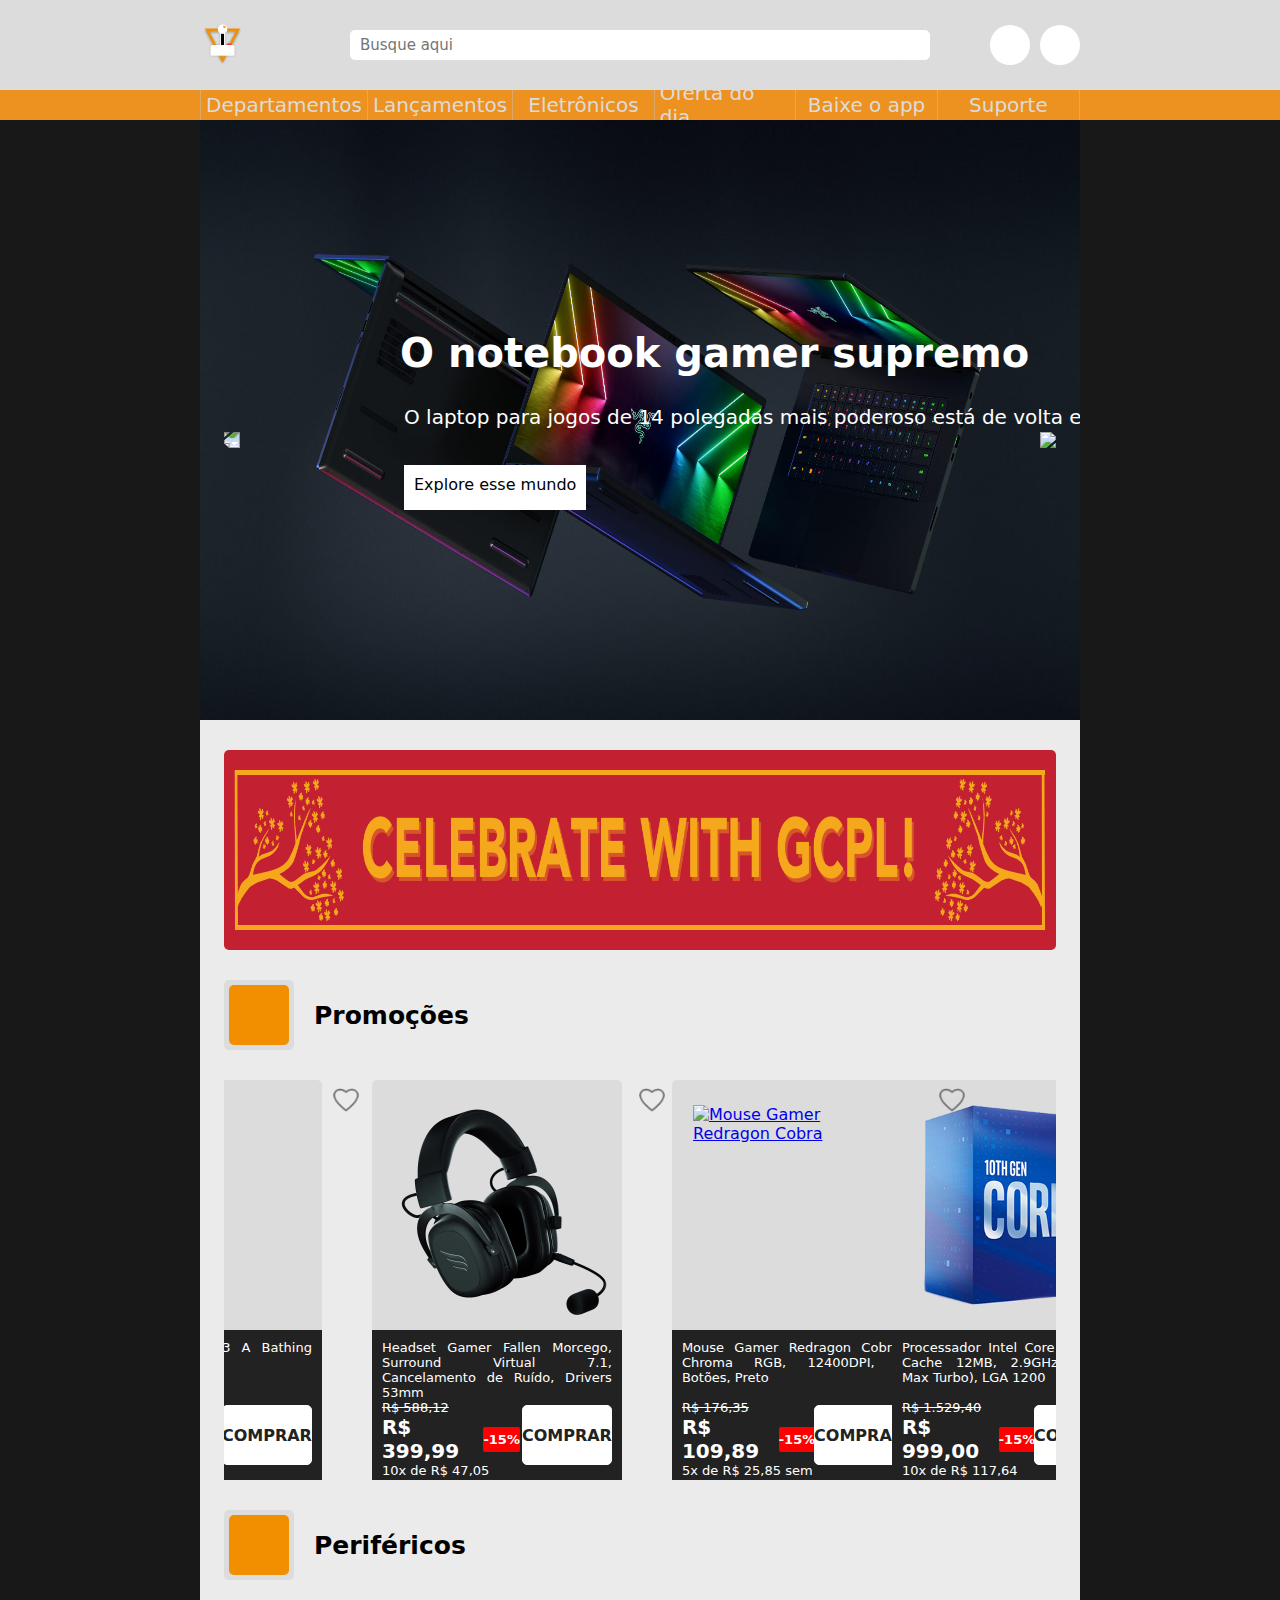
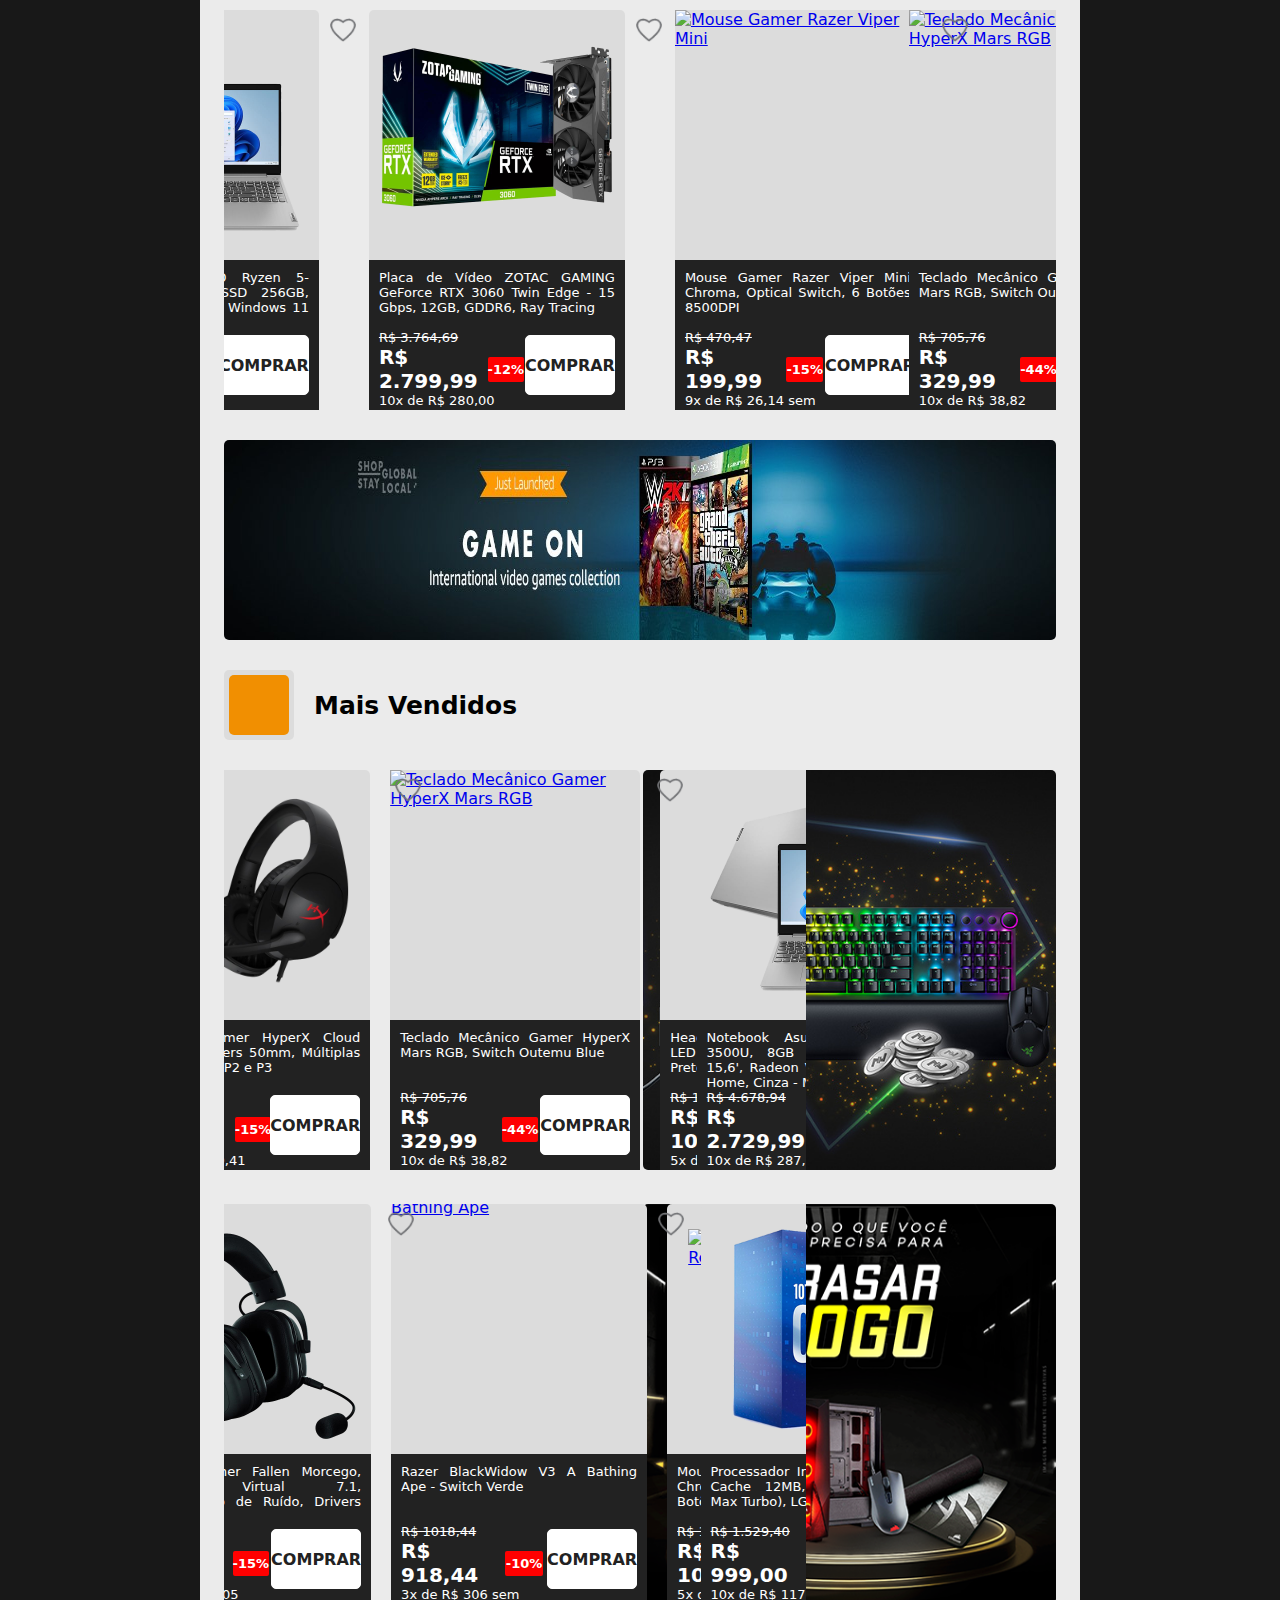
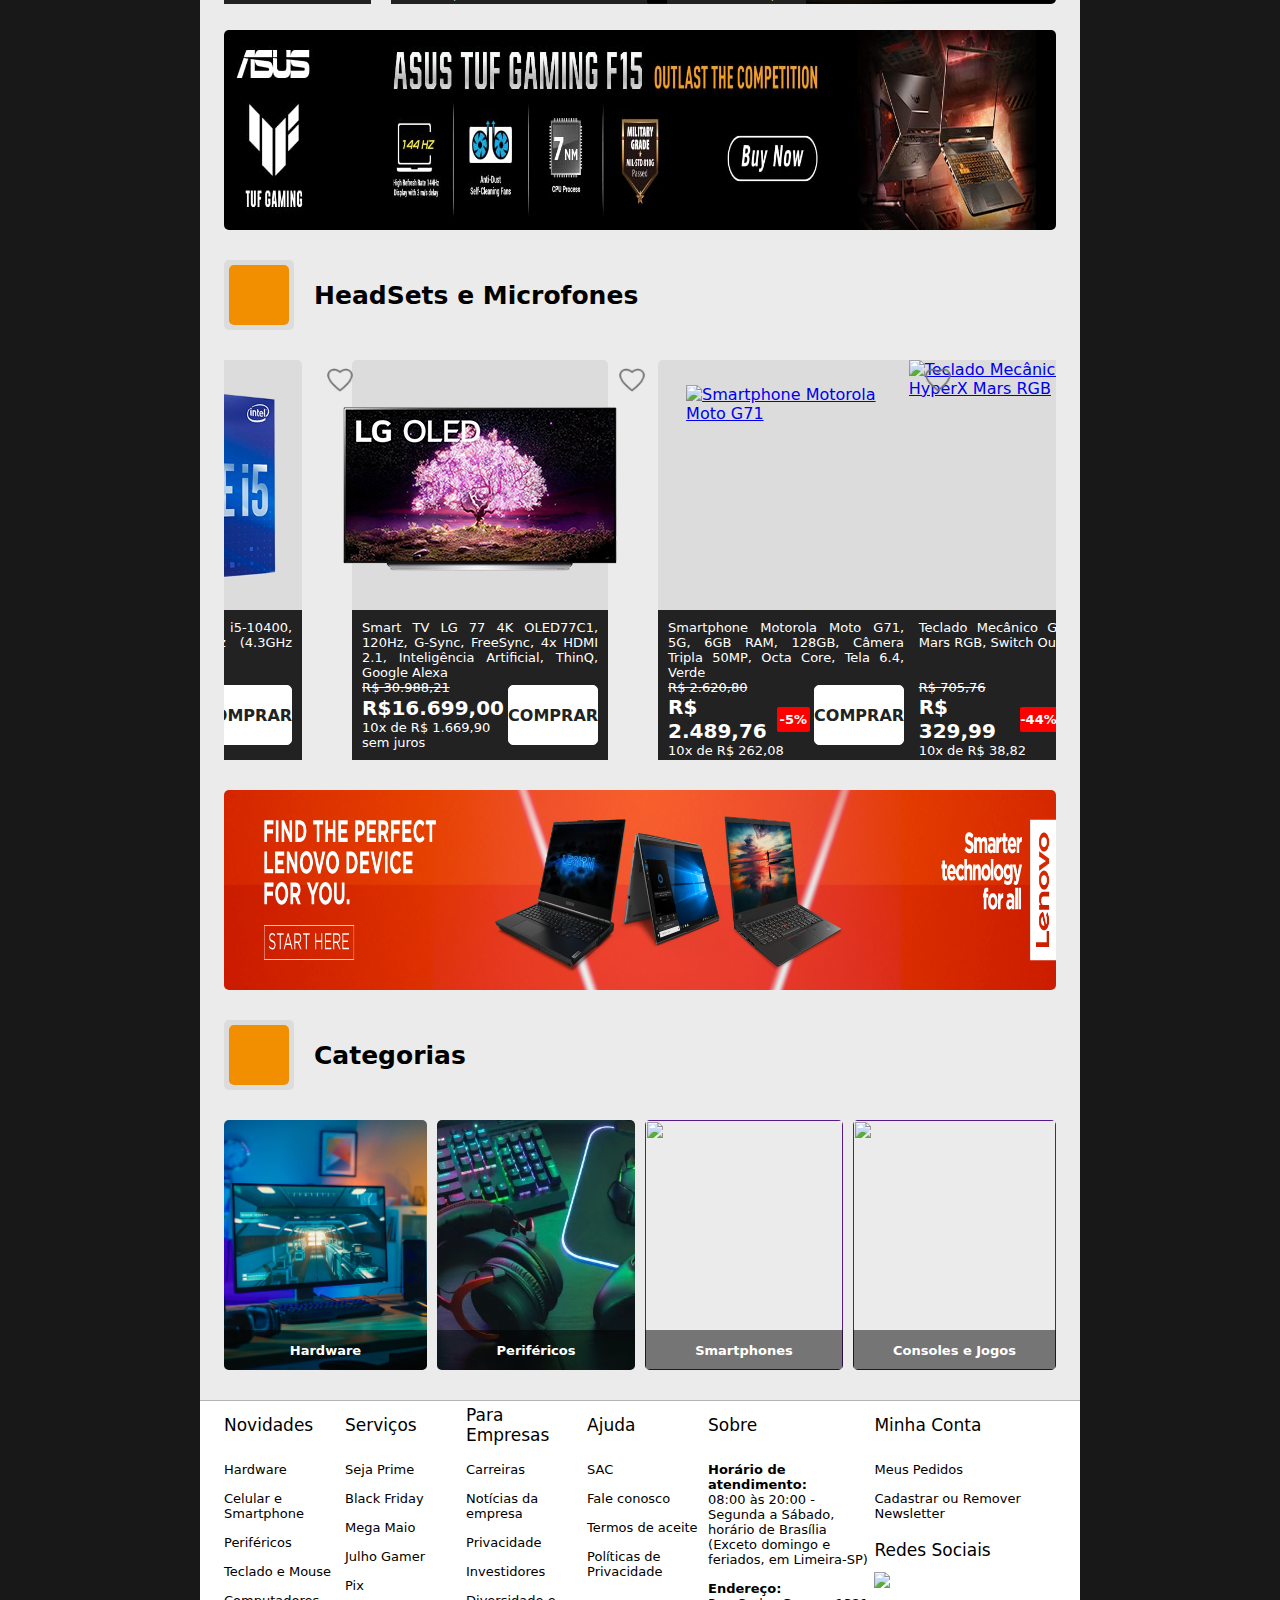
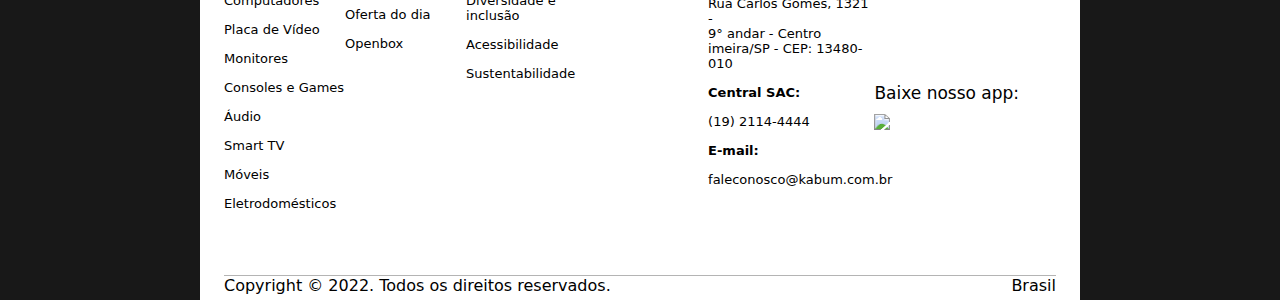
==== commit 8ae2c89b: "Adicionado jquery e carroussel funcional" ====
--- a/Game Mania/index.html
+++ b/Game Mania/index.html
@@ -40,17 +40,25 @@
 
     </nav>
 
-    <div class="carrinhoPosition">
-
-      <div id="carrinho" style="display: none;">
+    <div class="carrinhoPosition" style="display: none;">
+
+      <div id="carrinho">
 
         <div id="exitCarrinho">
-          <img src="https://icon-library.com/images/x-icon-vector/x-icon-vector-0.jpg">
-        </div>
-
-        <div class="emptyBag">
-          <img src="https://encrypted-tbn0.gstatic.com/images?q=tbn:ANd9GcT-1EJVIvapH8_xAahIbCZPgPldE-nDo57Gd2Th3j1vvKCsI2xL1a7-FgDU3ylRNVKMnHM&usqp=CAU">
-          <p>Seu Carrinho está vazio.</p>
+          <img src="Img\Icones\x.png">
+        </div>
+
+        <div class="itensComprados">
+
+          <div class="emptyBagPosition">
+            
+            <div class="emptyBag">
+              <img src="Img\Icones\Bolsa\Bag 2.png">
+            </div>
+
+            <p>Seu Carrinho está vazio.</p>
+          </div>
+
         </div>
 
       </div>
@@ -70,19 +78,15 @@
 
   </div>
 
-  <div class="sliderPosition">
-
-    <div class="slider">
-
-      <div class="slides">
-
-          <input type="radio" name="radio-btn" id="radio1">
-          <input type="radio" name="radio-btn" id="radio2">
-          <input type="radio" name="radio-btn" id="radio3">
-          <input type="radio" name="radio-btn" id="radio4">
-          <input type="radio" name="radio-btn" id="radio5">
-  
-          <div class="slide first">
+  <div class="container">
+
+    <div class="slide-container">
+
+      <input class="btnSlider" type="radio" name="radio-btn" id="radio1">
+      <input class="btnSlider" type="radio" name="radio-btn" id="radio2">
+      <input class="btnSlider" type="radio" name="radio-btn" id="radio3">
+
+      <div class="slide active">
             <img class="image1" src="Img\Caroussel\1.jpg" alt="">
               <div class="textoCarroussel">
                 <div class="titulo">
@@ -93,9 +97,9 @@
                 </div>
                   <a class="bot" href="#">Explore esse mundo</a>
               </div>
-          </div>
-  
-          <div class="slide">
+      </div>
+  
+      <div class="slide">
             <img src="Img\Caroussel\2.png" alt="">
               <div class="textoCarroussel">
                 <div class="titulo">
@@ -106,9 +110,9 @@
                 </div>
                   <a class="bot" href="#">Venha Jogar</a>
             </div>
-          </div>
-  
-          <div class="slide">
+      </div>
+  
+      <div class="slide">
             <img src="https://multiversomais.com/wp-content/uploads/2021/03/CSGO-Gamers-Club-reformula-as-ligas-mensais.png" alt="">
               <div class="textoCarroussel">
                 <div class="titulo">
@@ -119,44 +123,13 @@
                 </div>
                   <a class="bot" href="#">Conheça mais</a>
               </div>
-          </div>
-  
-          <div class="slide">
-            <img src="https://images.macrumors.com/t/QpPNDAa66M2Cf1Yg--e-Ddnude8=/2212x/article-new/2022/06/macbook-pro-m2-now-available-feature.jpg" alt="">
-              <div class="textoCarroussel">
-                <div class="titulo">
-                  <h1>Macbook Pro M2</h1>
-                </div>
-                <div class="subTitulo">
-                  <p>Compacto, leve e poderoso.</p>
-                </div>
-                  <a class="bot" href="#">Compre já</a>
-              </div>
-          </div>
-  
-        <div class="slide">
-          <img src="https://t2.tudocdn.net/617563?w=1920" alt="">
-            <div class="textoCarroussel">
-              <div class="titulo">
-                <font color="#000" ><h1>Seu celular dos sonhos</h1></font>
-              </div>
-              <div class="subTitulo">
-                <font color="#000" ><p>Finalmente pode ser seu.</p></font>
-              </div>
-                <a class="bot" href="#">Explore esse mundo</a>
-            </div>
-        </div>
-
-        </div>
-
-        <div class="manual-navigation">
-          <label class="manual-btn" for="radio1"></label>
-          <label class="manual-btn" for="radio2"></label>
-          <label class="manual-btn" for="radio3"></label>
-          <label class="manual-btn" for="radio4"></label>
-          <label class="manual-btn" for="radio5"></label>
-        </div>
-
+      </div>
+        
+    </div>
+
+    <div class="carouselButtons">
+        <div id="prev"><img src="https://i.im.ge/2022/08/10/FH3x1z.seta.png"></div>
+        <div id="next"><img src="https://i.im.ge/2022/08/10/FH3x1z.seta.png"></div>
     </div>
 
   </div>
@@ -2920,5 +2893,7 @@
 
   </div>
 
+  <script src="js\jquery-3.6.0.js"></script>
+
 </body>
 </html>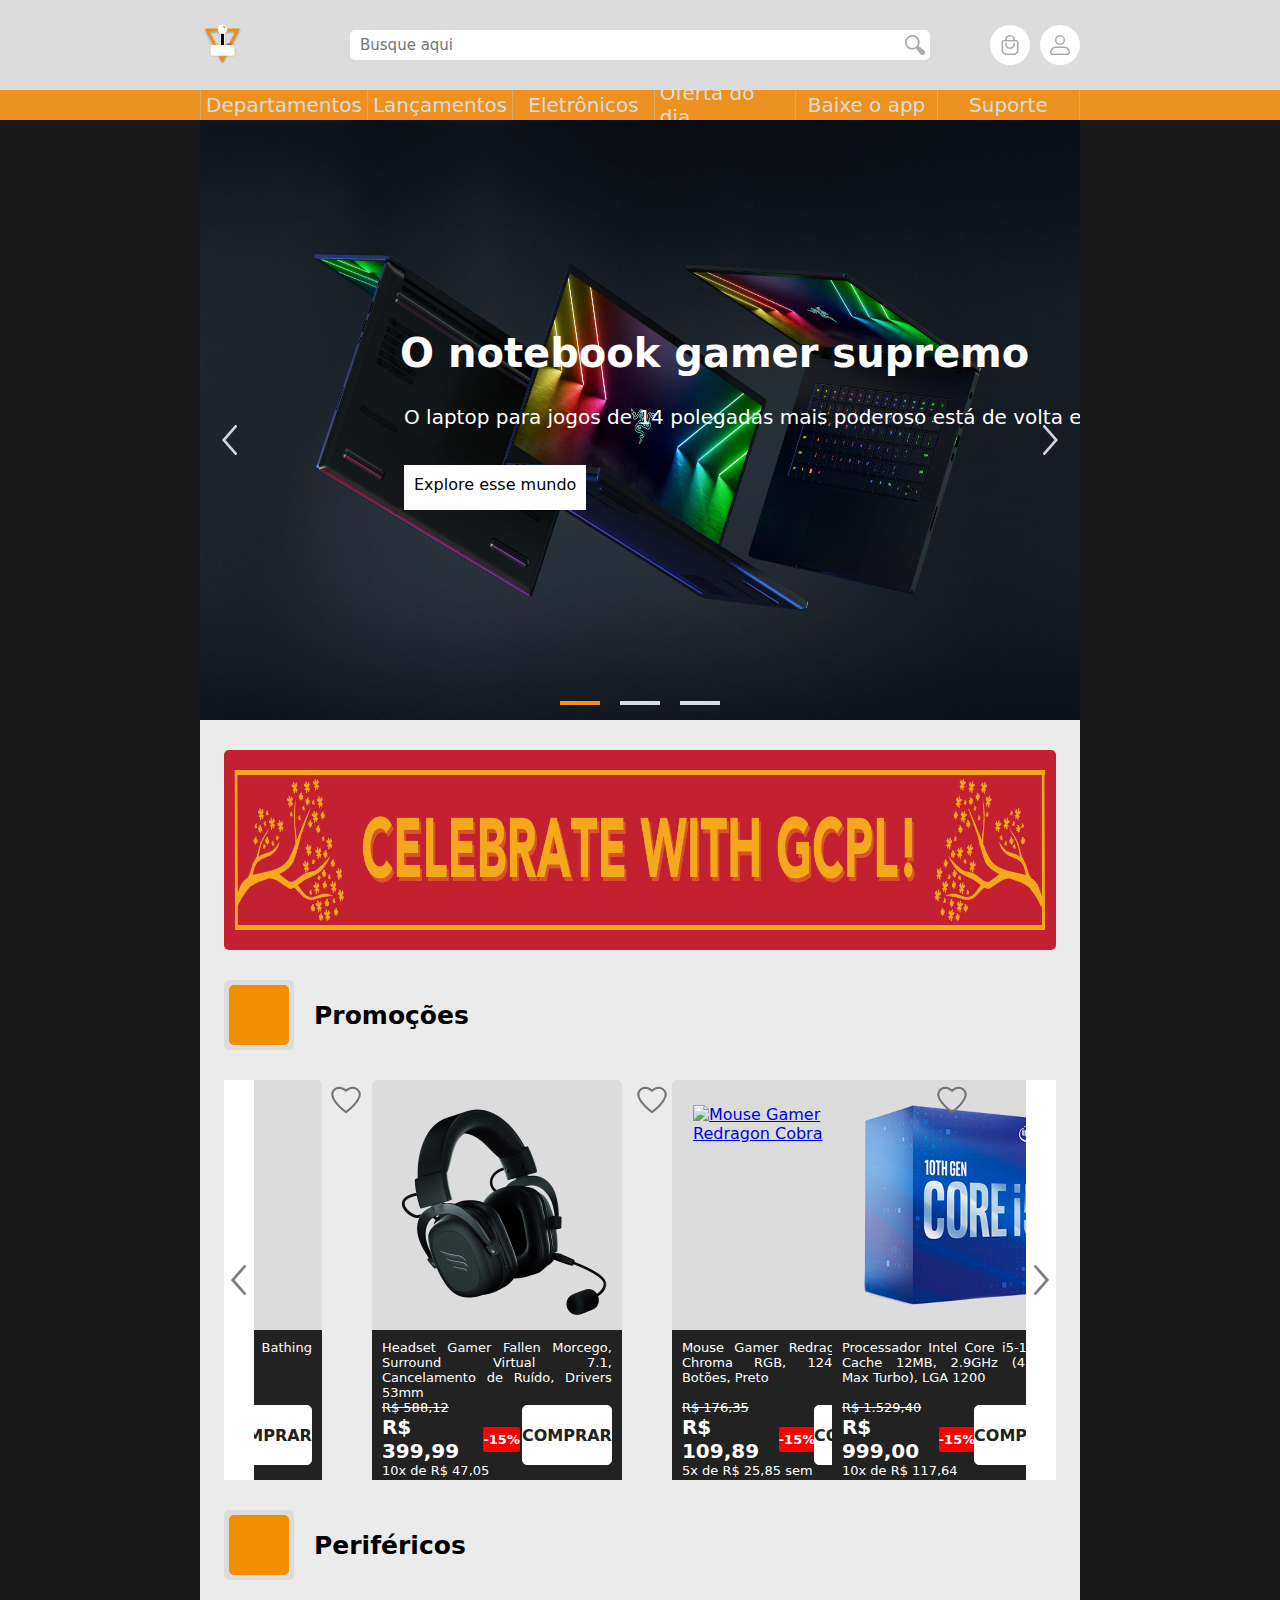
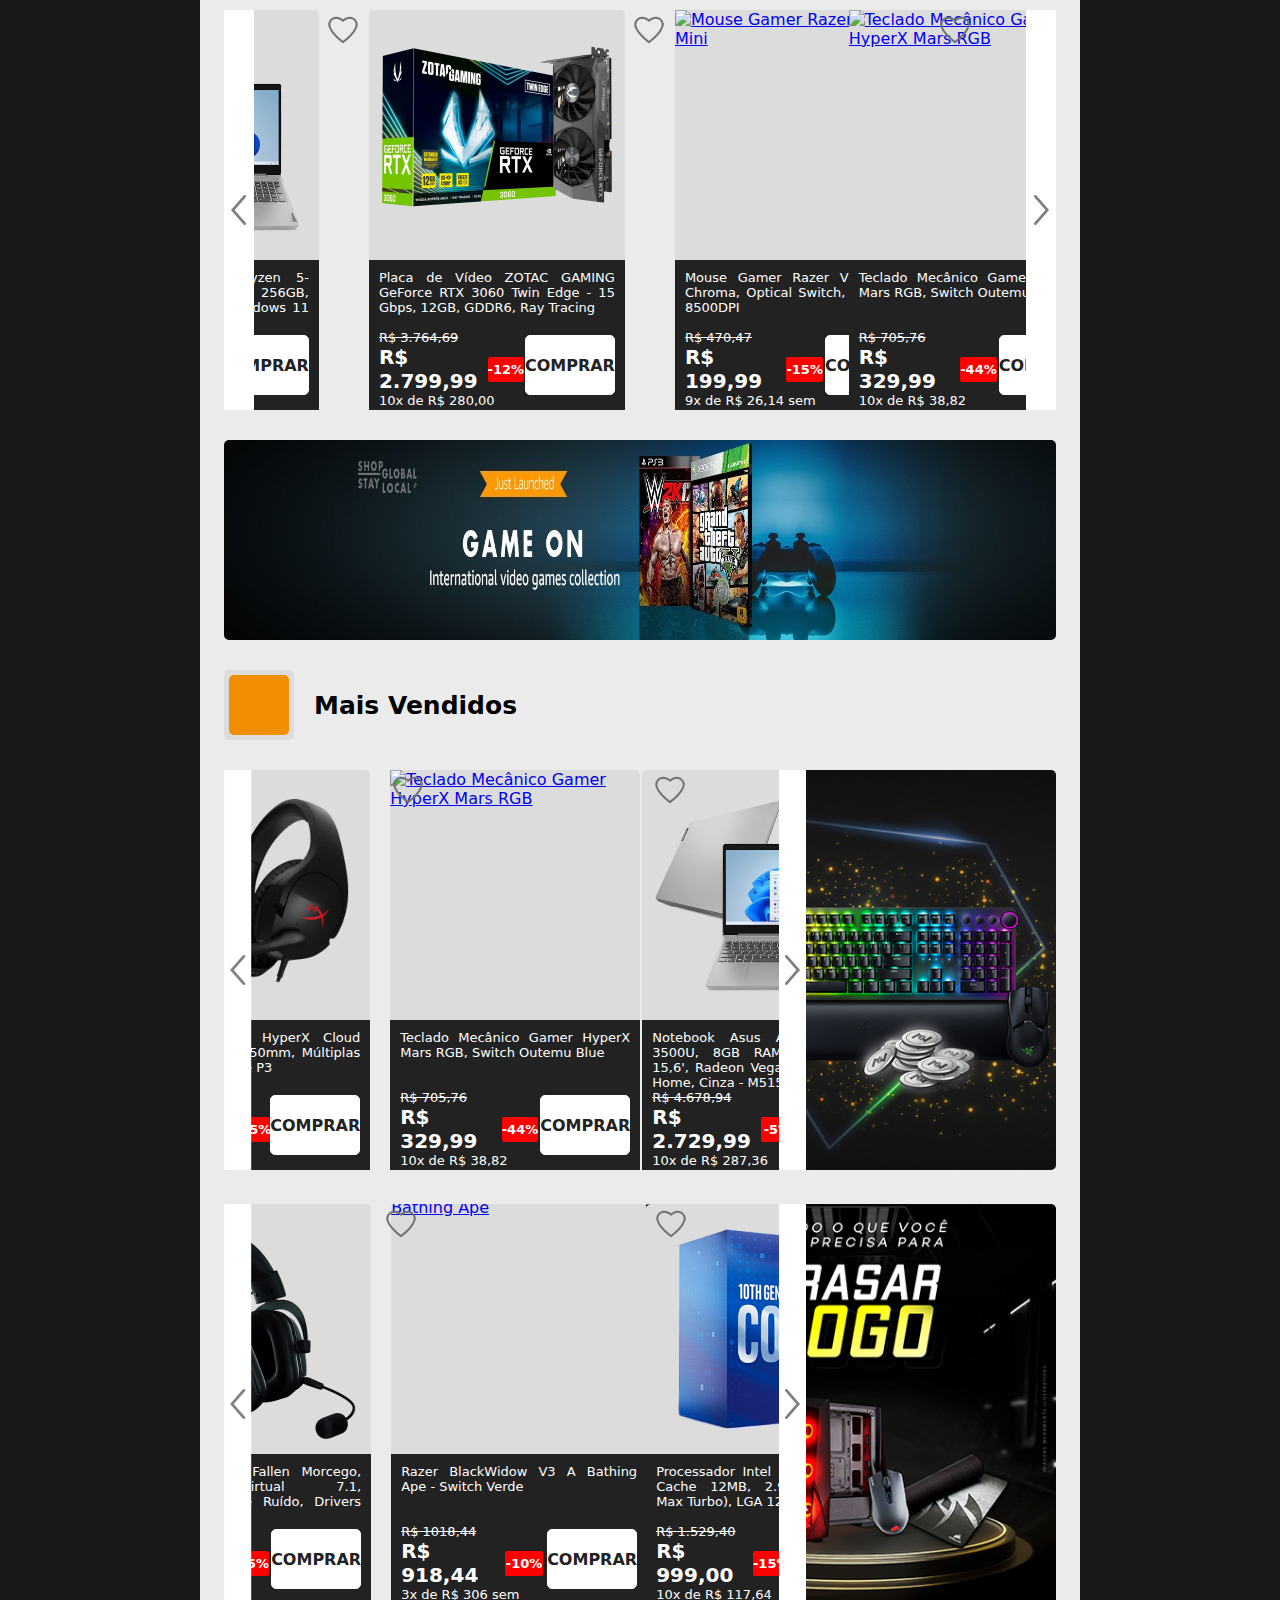
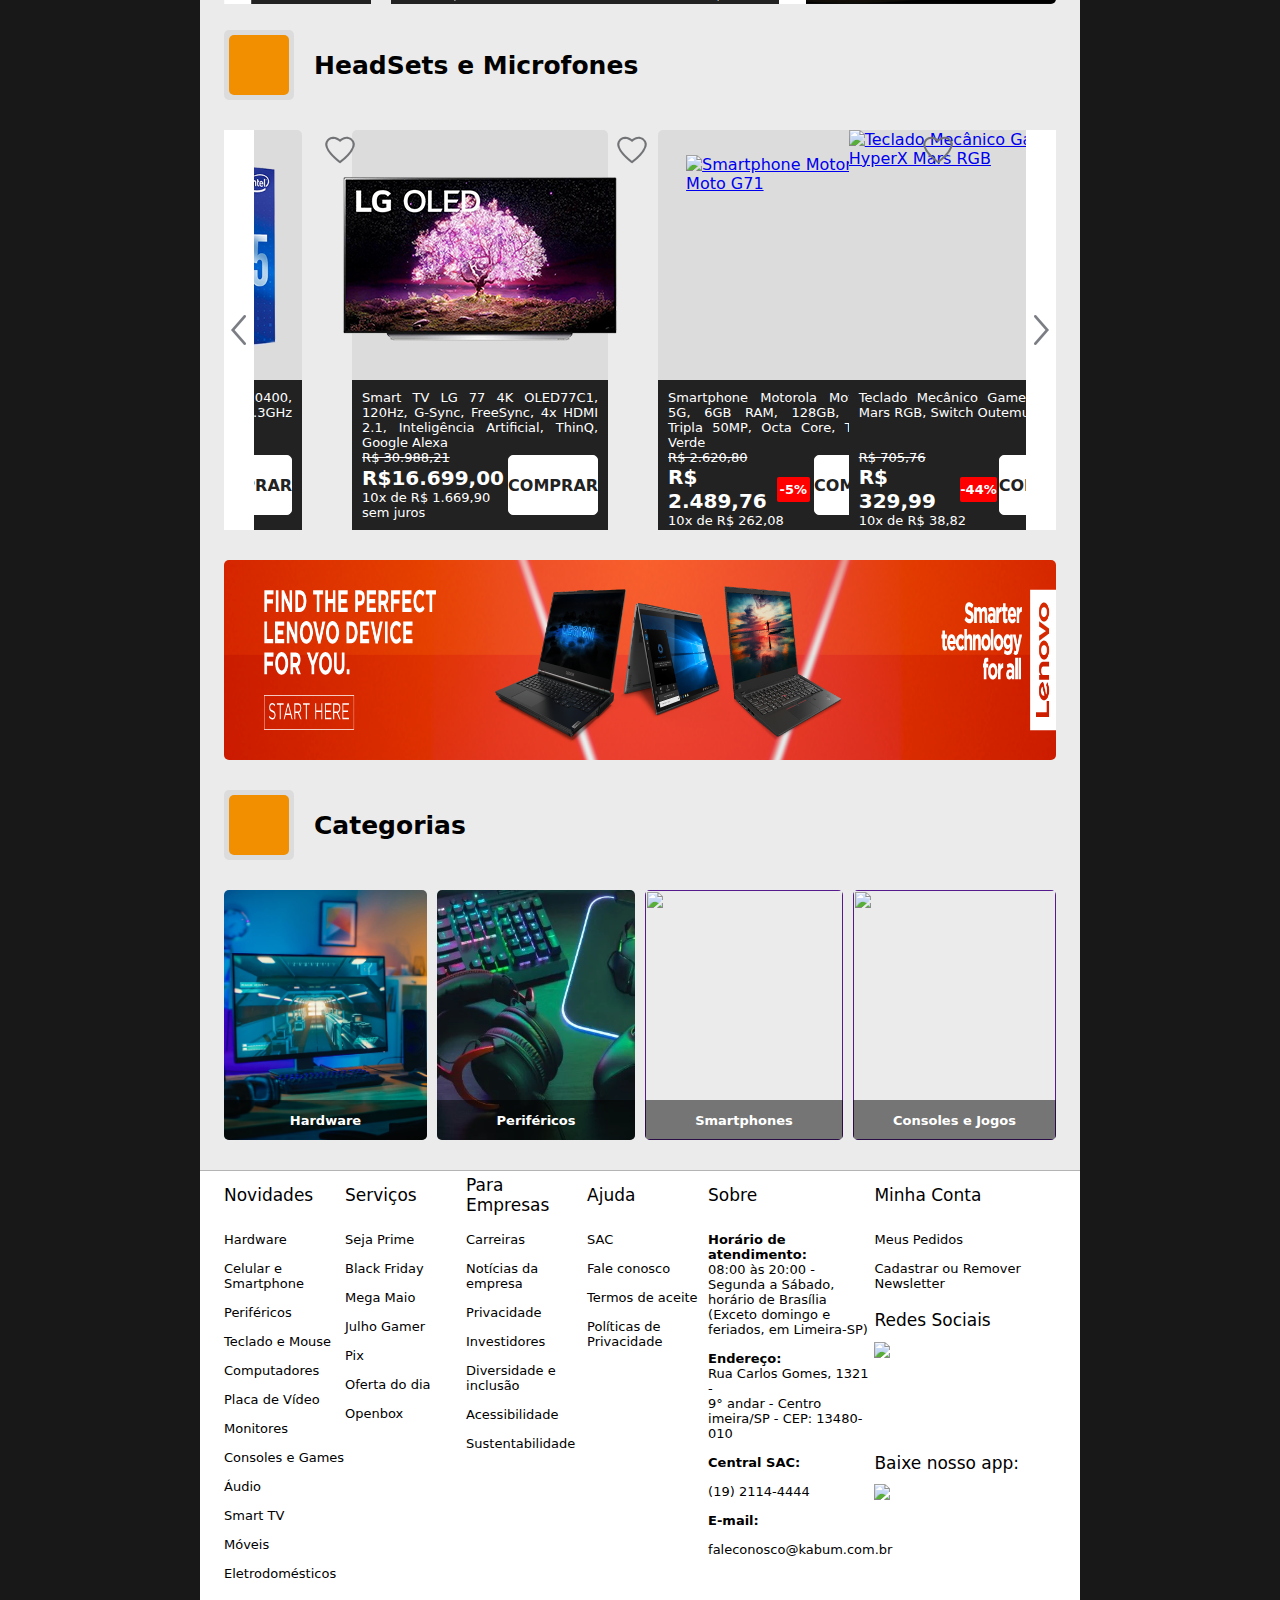
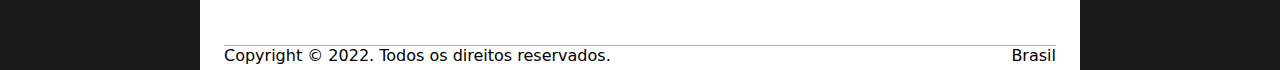
==== commit 18f97453: "vitrine consertada" ====
--- a/Game Mania/index.html
+++ b/Game Mania/index.html
@@ -5,14 +5,19 @@
     <meta http-equiv="X-UA-Compatible" content="IE=edge">
     <meta name="viewport" content="width=device-width, initial-scale=1.0">
     <title>Game Mania</title>
-    <link rel="icon" type="image/x-icon" href="Img\Icones\logoMenor.png">
+    <link rel="icon" type="image/x-icon" href="Img\Icones\LogoPequena\logoMenor.png">
     <link rel="stylesheet" type="text/css" href="CSS\stylesTopo.css" media="screen">
     <link rel="stylesheet" type="text/css" href="CSS\stylesCorpo1.css" media="screen">
     <link rel="stylesheet" type="text/css" href="CSS\stylesVitrine.css" media="screen">
     <link rel="stylesheet" type="text/css" href="CSS\stylesVitrinePequena.css" media="screen">
     <link rel="stylesheet" type="text/css" href="CSS\stylesCorpo2.css" media="screen">
     <link rel="stylesheet" type="text/css" href="CSS\stylesFooter.css" media="screen">
-    <script src="./js/script.js" defer></script>
+    <link rel="stylesheet" type="text/css" href="CSS\stylesCarousel.css" media="screen">
+    <link rel="stylesheet" type="text/css" href="CSS\stylesBars.css" media="screen">
+    <link rel="stylesheet" type="text/css" href="CSS\stylesFileiras.css" media="screen">
+    <script src="./js/scriptVitrine.js" defer></script>
+    <script src="./js/scriptTopo.js" defer></script>
+    <script src="./js/scriptCarousel.js" defer></script>
 </head>
 <body>
 
@@ -128,8 +133,14 @@
     </div>
 
     <div class="carouselButtons">
-        <div id="prev"><img src="https://i.im.ge/2022/08/10/FH3x1z.seta.png"></div>
-        <div id="next"><img src="https://i.im.ge/2022/08/10/FH3x1z.seta.png"></div>
+        <div id="prev"></div>
+        <div id="next"></div>
+    </div>
+
+    <div class="carouselDots">
+      <div class="dot active"></div>
+      <div class="dot"></div>
+      <div class="dot"></div>
     </div>
 
   </div>
@@ -153,12 +164,13 @@
 
   <section class="vitrine">
 
-    <div class="carousselPosition">
-      <div class="caroussel">
-        <input type="radio" name="blocos" id="caroussel1" checked>
-        <input type="radio" name="blocos" id="caroussel2">
-
-        <div class="fileira s1">
+    <div class="bar1"></div>
+
+    <div class="carouselPosition">
+
+      <div class="carousel">
+
+        <div class="fileira1">
 
           <div class="blockPosition">
 
@@ -167,13 +179,7 @@
               <div class="topItens">
                   <div class="heartPosition">
 
-                    <div class="coracaoVazio" style="display: flex;">
-                      <img src="Img\Icones\coracaoVazio.png">
-                    </div>
-
-                    <div class="coracaoCheio" style="display: none;">
-                      <img src="Img\Icones\coracao.png">
-                    </div>
+                    <div class="coracao"></div>
 
                   </div>
               </div>
@@ -230,13 +236,7 @@
               <div class="topItens">
                 <div class="heartPosition">
 
-                  <div class="coracaoVazio" style="display: flex;">
-                    <img src="Img\Icones\coracaoVazio.png">
-                  </div>
-
-                  <div class="coracaoCheio" style="display: none;">
-                    <img src="Img\Icones\coracao.png">
-                  </div>
+                  <div class="coracao"></div>
 
                 </div>
               </div>
@@ -293,13 +293,7 @@
               <div class="topItens">
                 <div class="heartPosition">
 
-                  <div class="coracaoVazio" style="display: flex;">
-                    <img src="Img\Icones\coracaoVazio.png">
-                  </div>
-
-                  <div class="coracaoCheio" style="display: none;">
-                    <img src="Img\Icones\coracao.png">
-                  </div>
+                  <div class="coracao"></div>
 
                 </div>
               </div>
@@ -356,13 +350,7 @@
               <div class="topItens">
                 <div class="heartPosition">
 
-                  <div class="coracaoVazio" style="display: flex;">
-                    <img src="Img\Icones\coracaoVazio.png">
-                  </div>
-
-                  <div class="coracaoCheio" style="display: none;">
-                    <img src="Img\Icones\coracao.png">
-                  </div>
+                  <div class="coracao"></div>
 
                 </div>
               </div>
@@ -418,7 +406,7 @@
 
         </div>
 
-        <div class="fileira">
+        <div class="fileira2">
 
           <div class="blockPosition">
 
@@ -427,13 +415,7 @@
               <div class="topItens">
                 <div class="heartPosition">
 
-                  <div class="coracaoVazio" style="display: flex;">
-                    <img src="Img\Icones\coracaoVazio.png">
-                  </div>
-
-                  <div class="coracaoCheio" style="display: none;">
-                    <img src="Img\Icones\coracao.png">
-                  </div>
+                  <div class="coracao"></div>
 
                 </div>
               </div>
@@ -490,13 +472,7 @@
               <div class="topItens">
                 <div class="heartPosition">
 
-                  <div class="coracaoVazio" style="display: flex;">
-                    <img src="Img\Icones\coracaoVazio.png">
-                  </div>
-
-                  <div class="coracaoCheio" style="display: none;">
-                    <img src="Img\Icones\coracao.png">
-                  </div>
+                  <div class="coracao"></div>
 
                 </div>
               </div>
@@ -553,13 +529,7 @@
               <div class="topItens">
                 <div class="heartPosition">
 
-                  <div class="coracaoVazio" style="display: flex;">
-                    <img src="Img\Icones\coracaoVazio.png">
-                  </div>
-
-                  <div class="coracaoCheio" style="display: none;">
-                    <img src="Img\Icones\coracao.png">
-                  </div>
+                  <div class="coracao"></div>
 
                 </div>
               </div>
@@ -616,13 +586,7 @@
               <div class="topItens">
                 <div class="heartPosition">
 
-                  <div class="coracaoVazio" style="display: flex;">
-                    <img src="Img\Icones\coracaoVazio.png">
-                  </div>
-
-                  <div class="coracaoCheio" style="display: none;">
-                    <img src="Img\Icones\coracao.png">
-                  </div>
+                  <div class="coracao"></div>
 
                 </div>
               </div>
@@ -678,14 +642,12 @@
 
         </div>
 
-        
-        <div class="navigation">
-          <label class="bar1" for="caroussel1"></label>
-          <label class="bar2" for="caroussel2"></label>
-        </div>
 
       </div>
+
     </div>
+
+    <div class="bar2"></div>
 
   </section>
 
@@ -700,12 +662,13 @@
 
   <section class="vitrine">
 
-    <div class="carousselPosition">
-      <div class="caroussel">
-        <input type="radio" name="blocos" id="caroussel3" checked>
-        <input type="radio" name="blocos" id="caroussel4">
-
-        <div class="fileira s1">
+    <div class="bar3"></div>
+
+    <div class="carouselPosition">
+
+      <div class="carousel">
+
+        <div class="fileira3">
 
           <div class="blockPosition">
 
@@ -714,13 +677,7 @@
               <div class="topItens">
                 <div class="heartPosition">
 
-                  <div class="coracaoVazio" style="display: flex;">
-                    <img src="Img\Icones\coracaoVazio.png">
-                  </div>
-
-                  <div class="coracaoCheio" style="display: none;">
-                    <img src="Img\Icones\coracao.png">
-                  </div>
+                  <div class="coracao"></div>
 
                 </div>
               </div>
@@ -777,13 +734,7 @@
               <div class="topItens">
                 <div class="heartPosition">
 
-                  <div class="coracaoVazio" style="display: flex;">
-                    <img src="Img\Icones\coracaoVazio.png">
-                  </div>
-
-                  <div class="coracaoCheio" style="display: none;">
-                    <img src="Img\Icones\coracao.png">
-                  </div>
+                  <div class="coracao"></div>
 
                 </div>
               </div>
@@ -840,13 +791,7 @@
               <div class="topItens">
                 <div class="heartPosition">
 
-                  <div class="coracaoVazio" style="display: flex;">
-                    <img src="Img\Icones\coracaoVazio.png">
-                  </div>
-
-                  <div class="coracaoCheio" style="display: none;">
-                    <img src="Img\Icones\coracao.png">
-                  </div>
+                  <div class="coracao"></div>
 
                 </div>
               </div>
@@ -903,13 +848,7 @@
               <div class="topItens">
                 <div class="heartPosition">
 
-                  <div class="coracaoVazio" style="display: flex;">
-                    <img src="Img\Icones\coracaoVazio.png">
-                  </div>
-
-                  <div class="coracaoCheio" style="display: none;">
-                    <img src="Img\Icones\coracao.png">
-                  </div>
+                  <div class="coracao"></div>
 
                 </div>
               </div>
@@ -965,7 +904,7 @@
 
         </div>
 
-        <div class="fileira">
+        <div class="fileira4">
 
           <div class="blockPosition">
 
@@ -974,13 +913,7 @@
               <div class="topItens">
                 <div class="heartPosition">
 
-                  <div class="coracaoVazio" style="display: flex;">
-                    <img src="Img\Icones\coracaoVazio.png">
-                  </div>
-
-                  <div class="coracaoCheio" style="display: none;">
-                    <img src="Img\Icones\coracao.png">
-                  </div>
+                  <div class="coracao"></div>
 
                 </div>
               </div>
@@ -1037,13 +970,7 @@
               <div class="topItens">
                 <div class="heartPosition">
 
-                  <div class="coracaoVazio" style="display: flex;">
-                    <img src="Img\Icones\coracaoVazio.png">
-                  </div>
-
-                  <div class="coracaoCheio" style="display: none;">
-                    <img src="Img\Icones\coracao.png">
-                  </div>
+                  <div class="coracao"></div>
 
                 </div>
               </div>
@@ -1100,13 +1027,7 @@
               <div class="topItens">
                 <div class="heartPosition">
 
-                  <div class="coracaoVazio" style="display: flex;">
-                    <img src="Img\Icones\coracaoVazio.png">
-                  </div>
-
-                  <div class="coracaoCheio" style="display: none;">
-                    <img src="Img\Icones\coracao.png">
-                  </div>
+                  <div class="coracao"></div>
 
                 </div>
               </div>
@@ -1163,13 +1084,7 @@
               <div class="topItens">
                 <div class="heartPosition">
 
-                  <div class="coracaoVazio" style="display: flex;">
-                    <img src="Img\Icones\coracaoVazio.png">
-                  </div>
-
-                  <div class="coracaoCheio" style="display: none;">
-                    <img src="Img\Icones\coracao.png">
-                  </div>
+                  <div class="coracao"></div>
 
                 </div>
               </div>
@@ -1223,16 +1138,12 @@
 
           </div>
 
-        </div>
-
-
-        <div class="navigation">
-          <label class="bar1" for="caroussel3"></label>
-          <label class="bar2" for="caroussel4"></label>
         </div>
 
       </div>
     </div>
+
+    <div class="bar4"></div>
 
   </section>
 
@@ -1255,12 +1166,192 @@
 
     <div class="vitrineSuperior">
 
-      <div class="carousselPosition1">
-        <div class="caroussel">
-        <input type="radio" name="blocos" id="caroussel5" checked>
-        <input type="radio" name="blocos" id="caroussel6">
-
-        <div class="fileira s1">
+      <div class="bar5"></div>
+
+      <div class="carouselPosition1">
+
+        <div class="carousel">
+
+          <div class="fileira5">
+
+            <div class="blockPosition">
+
+              <div class="bloco5">
+
+              <div class="topItens">
+                <div class="heartPosition">
+
+                  <div class="coracao"></div>
+
+                </div>
+              </div>
+
+              <div class="imagemAnuncio">
+                <a href="#">
+                  <img class="imgPequena" src="Img\Mercado\fone2.png" alt="Headset Gamer HyperX Cloud Stinger">
+                </a>
+              </div>
+
+              <div class="containerContent">
+
+                <div class="productName">
+                  <p>Headset Gamer HyperX Cloud Stinger, Drivers 50mm, Múltiplas Plataformas, P2 e P3</p>
+                </div>
+
+                <div class="bottomContent">
+
+                  <div class="pricePosition">
+
+                    <div class="cut">
+                      <s>R$ 376,35</s>
+                    </div>
+
+                    <div class="price">
+                      <p>R$ 249,99</p>
+                      <div class="blocoPix">
+                        <p>-15%</p>
+                      </div>
+                    </div>
+
+                    <div class="priceText">
+                      <p>10x de R$ 29,41 sem juros</p>
+                    </div>
+
+                  </div>
+
+                  <div class="marketButtonPosition">
+                    <a href="#">
+                      <div class="marketButton">
+                          <p>COMPRAR</p>
+                      </div>
+                    </a>
+                  </div>
+                  
+                </div>
+
+              </div>
+
+              </div>
+
+              <div class="bloco6">
+
+              <div class="topItens">
+                <div class="heartPosition">
+
+                  <div class="coracao"></div>
+
+                </div>
+              </div>
+
+              <div class="imagemAnuncio">
+                <a href="#">
+                  <img class="imgMedia" src="Img\Mercado\Teclado.png" alt="Teclado Mecânico Gamer HyperX Mars RGB">
+                </a>
+              </div>
+
+              <div class="containerContent">
+
+                <div class="productName">
+                  <p>Teclado Mecânico Gamer HyperX Mars RGB, Switch Outemu Blue</p>
+                </div>
+
+                <div class="bottomContent">
+
+                  <div class="pricePosition">
+
+                    <div class="cut">
+                      <s>R$ 705,76</s>
+                    </div>
+
+                    <div class="price">
+                      <p>R$ 329,99</p>
+                      <div class="blocoPix">
+                        <p>-44%</p>
+                      </div>
+                    </div>
+
+                    <div class="priceText">
+                      <p>10x de R$ 38,82 sem juros</p>
+                    </div>
+
+                  </div>
+
+                  <div class="marketButtonPosition">
+                    <a href="#">
+                      <div class="marketButton">
+                          <p>COMPRAR</p>
+                      </div>
+                    </a>
+                  </div>
+                  
+                </div>
+
+              </div>
+
+              </div>
+
+              <div class="bloco7">
+
+              <div class="topItens">
+                <div class="heartPosition">
+
+                  <div class="coracao"></div>
+
+                </div>
+              </div>
+
+              <div class="imagemAnuncio">
+                <a href="#">
+                  <img class="imgPequena" src="Img\Mercado\fone3.png" alt="Notebook Lenovo Ultrafino IdeaPad 3i">
+                </a>
+              </div>
+
+              <div class="containerContent">
+
+                <div class="productName">
+                  <p>Headset Gamer Evolut Garen, LED Rainbow, Drivers 50mm, Preto</p>
+                </div>
+
+                <div class="bottomContent">
+
+                  <div class="pricePosition">
+
+                    <div class="cut">
+                      <s>R$ 129,90</s>
+                    </div>
+
+                    <div class="price">
+                      <p>R$ 106,69</p>
+                      <div class="blocoPix">
+                        <p>-10%</p>
+                      </div>
+                    </div>
+
+                    <div class="priceText">
+                      <p>5x de R$ 28,86 sem juros</p>
+                    </div>
+
+                  </div>
+
+                  <div class="marketButtonPosition">
+                    <a href="#">
+                      <div class="marketButton">
+                          <p>COMPRAR</p>
+                      </div>
+                    </a>
+                  </div>
+                  
+                </div>
+
+              </div>
+
+              </div>
+
+            </div>
+
+          </div>
+
+          <div class="fileira6">
 
           <div class="blockPosition">
 
@@ -1269,172 +1360,154 @@
               <div class="topItens">
                 <div class="heartPosition">
 
-                  <div class="coracaoVazio" style="display: flex;">
-                    <img src="Img\Icones\coracaoVazio.png">
-                  </div>
-
-                  <div class="coracaoCheio" style="display: none;">
-                    <img src="Img\Icones\coracao.png">
-                  </div>
-
-                </div>
-              </div>
-
-              <div class="imagemAnuncio">
-                <a href="#">
-                  <img class="imgPequena" src="Img\Mercado\fone2.png" alt="Headset Gamer HyperX Cloud Stinger">
-                </a>
-              </div>
-
-              <div class="containerContent">
-
-                <div class="productName">
-                  <p>Headset Gamer HyperX Cloud Stinger, Drivers 50mm, Múltiplas Plataformas, P2 e P3</p>
-                </div>
-
-                <div class="bottomContent">
-
-                  <div class="pricePosition">
-
-                    <div class="cut">
-                      <s>R$ 376,35</s>
-                    </div>
-
-                    <div class="price">
-                      <p>R$ 249,99</p>
+                  <div class="coracao"></div>
+
+                </div>
+              </div>
+
+              <div class="imagemAnuncio">
+                <a href="#">
+                  <img class="imgMedia" src="Img\Mercado\Lenovo.png" alt="Notebook Asus AMD Ryzen 5-3500U">
+                </a>
+              </div>
+
+              <div class="containerContent">
+
+                <div class="productName">
+                  <p>Notebook Asus AMD Ryzen 5-3500U, 8GB RAM, SSD 256GB, 15,6', Radeon Vega 8, Windows 11 Home, Cinza - M515DA</p>
+                </div>
+
+                <div class="bottomContent">
+
+                  <div class="pricePosition">
+
+                    <div class="cut">
+                      <s>R$ 4.678,94</s>
+                    </div>
+
+                    <div class="price">
+                      <p>R$ 2.729,99</p>
+                      <div class="blocoPix">
+                        <p>-5%</p>
+                      </div>
+                    </div>
+
+                    <div class="priceText">
+                      <p>10x de R$ 287,36 sem juros</p>
+                    </div>
+
+                  </div>
+
+                  <div class="marketButtonPosition">
+                    <a href="#">
+                      <div class="marketButton">
+                          <p>COMPRAR</p>
+                      </div>
+                    </a>
+                  </div>
+                  
+                </div>
+
+              </div>
+
+            </div>
+
+            <div class="bloco6">
+
+              <div class="topItens">
+                <div class="heartPosition">
+
+                  <div class="coracao"></div>
+
+                </div>
+              </div>
+
+              <div class="imagemAnuncio">
+                <a href="#">
+                  <img class="imgMedia" src="Img\Mercado\zotac3060.png" alt="Placa de Vídeo ZOTAC GAMING GeForce RTX 3060">
+                </a>
+              </div>
+
+              <div class="containerContent">
+
+                <div class="productName">
+                  <p>Placa de Vídeo ZOTAC GAMING GeForce RTX 3060 Twin Edge - 15 Gbps, 12GB, GDDR6, Ray Tracing</p>
+                </div>
+
+                <div class="bottomContent">
+
+                  <div class="pricePosition">
+
+                    <div class="cut">
+                      <s>R$ 3.764,69</s>
+                    </div>
+
+                    <div class="price">
+                      <p>R$ 2.799,99</p>
+                      <div class="blocoPix">
+                        <p>-12%</p>
+                      </div>
+                    </div>
+
+                    <div class="priceText">
+                      <p>10x de R$ 280,00 sem juros</p>
+                    </div>
+
+                  </div>
+
+                  <div class="marketButtonPosition">
+                    <a href="#">
+                      <div class="marketButton">
+                          <p>COMPRAR</p>
+                      </div>
+                    </a>
+                  </div>
+                  
+                </div>
+
+              </div>
+
+            </div>
+
+            <div class="bloco7">
+
+              <div class="topItens">
+                <div class="heartPosition">
+
+                  <div class="coracao"></div>
+
+                </div>
+              </div>
+
+              <div class="imagemAnuncio">
+                <a href="#">
+                  <img class="imgMedia" src="Img\Mercado\Mouse2.png" alt="Mouse Gamer Razer Viper Mini">
+                </a>
+              </div>
+
+              <div class="containerContent">
+
+                <div class="productName">
+                  <p>Mouse Gamer Razer Viper Mini, Chroma, Optical Switch, 6 Botões, 8500DPI</p>
+                </div>
+
+                <div class="bottomContent">
+
+                  <div class="pricePosition">
+
+                    <div class="cut">
+                      <s>R$ 470,47</s>
+                    </div>
+
+                    <div class="price">
+                      <p>R$ 199,99</p>
                       <div class="blocoPix">
                         <p>-15%</p>
                       </div>
                     </div>
 
                     <div class="priceText">
-                      <p>10x de R$ 29,41 sem juros</p>
-                    </div>
-
-                  </div>
-
-                  <div class="marketButtonPosition">
-                    <a href="#">
-                      <div class="marketButton">
-                          <p>COMPRAR</p>
-                      </div>
-                    </a>
-                  </div>
-                  
-                </div>
-
-              </div>
-
-            </div>
-
-            <div class="bloco6">
-
-              <div class="topItens">
-                <div class="heartPosition">
-
-                  <div class="coracaoVazio" style="display: flex;">
-                    <img src="Img\Icones\coracaoVazio.png">
-                  </div>
-
-                  <div class="coracaoCheio" style="display: none;">
-                    <img src="Img\Icones\coracao.png">
-                  </div>
-
-                </div>
-              </div>
-
-              <div class="imagemAnuncio">
-                <a href="#">
-                  <img class="imgMedia" src="Img\Mercado\Teclado.png" alt="Teclado Mecânico Gamer HyperX Mars RGB">
-                </a>
-              </div>
-
-              <div class="containerContent">
-
-                <div class="productName">
-                  <p>Teclado Mecânico Gamer HyperX Mars RGB, Switch Outemu Blue</p>
-                </div>
-
-                <div class="bottomContent">
-
-                  <div class="pricePosition">
-
-                    <div class="cut">
-                      <s>R$ 705,76</s>
-                    </div>
-
-                    <div class="price">
-                      <p>R$ 329,99</p>
-                      <div class="blocoPix">
-                        <p>-44%</p>
-                      </div>
-                    </div>
-
-                    <div class="priceText">
-                      <p>10x de R$ 38,82 sem juros</p>
-                    </div>
-
-                  </div>
-
-                  <div class="marketButtonPosition">
-                    <a href="#">
-                      <div class="marketButton">
-                          <p>COMPRAR</p>
-                      </div>
-                    </a>
-                  </div>
-                  
-                </div>
-
-              </div>
-
-            </div>
-
-            <div class="bloco7">
-
-              <div class="topItens">
-                <div class="heartPosition">
-
-                  <div class="coracaoVazio" style="display: flex;">
-                    <img src="Img\Icones\coracaoVazio.png">
-                  </div>
-
-                  <div class="coracaoCheio" style="display: none;">
-                    <img src="Img\Icones\coracao.png">
-                  </div>
-
-                </div>
-              </div>
-
-              <div class="imagemAnuncio">
-                <a href="#">
-                  <img class="imgPequena" src="Img\Mercado\fone3.png" alt="Notebook Lenovo Ultrafino IdeaPad 3i">
-                </a>
-              </div>
-
-              <div class="containerContent">
-
-                <div class="productName">
-                  <p>Headset Gamer Evolut Garen, LED Rainbow, Drivers 50mm, Preto</p>
-                </div>
-
-                <div class="bottomContent">
-
-                  <div class="pricePosition">
-
-                    <div class="cut">
-                      <s>R$ 129,90</s>
-                    </div>
-
-                    <div class="price">
-                      <p>R$ 106,69</p>
-                      <div class="blocoPix">
-                        <p>-10%</p>
-                      </div>
-                    </div>
-
-                    <div class="priceText">
-                      <p>5x de R$ 28,86 sem juros</p>
+                      <p>9x de R$ 26,14 sem juros</p>
                     </div>
 
                   </div>
@@ -1455,213 +1528,13 @@
 
           </div>
 
-        </div>
-
-        <div class="fileira">
-
-          <div class="blockPosition">
-
-            <div class="bloco5">
-
-              <div class="topItens">
-                <div class="heartPosition">
-
-                  <div class="coracaoVazio" style="display: flex;">
-                    <img src="Img\Icones\coracaoVazio.png">
-                  </div>
-
-                  <div class="coracaoCheio" style="display: none;">
-                    <img src="Img\Icones\coracao.png">
-                  </div>
-
-                </div>
-              </div>
-
-              <div class="imagemAnuncio">
-                <a href="#">
-                  <img class="imgMedia" src="Img\Mercado\Lenovo.png" alt="Notebook Asus AMD Ryzen 5-3500U">
-                </a>
-              </div>
-
-              <div class="containerContent">
-
-                <div class="productName">
-                  <p>Notebook Asus AMD Ryzen 5-3500U, 8GB RAM, SSD 256GB, 15,6', Radeon Vega 8, Windows 11 Home, Cinza - M515DA</p>
-                </div>
-
-                <div class="bottomContent">
-
-                  <div class="pricePosition">
-
-                    <div class="cut">
-                      <s>R$ 4.678,94</s>
-                    </div>
-
-                    <div class="price">
-                      <p>R$ 2.729,99</p>
-                      <div class="blocoPix">
-                        <p>-5%</p>
-                      </div>
-                    </div>
-
-                    <div class="priceText">
-                      <p>10x de R$ 287,36 sem juros</p>
-                    </div>
-
-                  </div>
-
-                  <div class="marketButtonPosition">
-                    <a href="#">
-                      <div class="marketButton">
-                          <p>COMPRAR</p>
-                      </div>
-                    </a>
-                  </div>
-                  
-                </div>
-
-              </div>
-
-            </div>
-
-            <div class="bloco6">
-
-              <div class="topItens">
-                <div class="heartPosition">
-
-                  <div class="coracaoVazio" style="display: flex;">
-                    <img src="Img\Icones\coracaoVazio.png">
-                  </div>
-
-                  <div class="coracaoCheio" style="display: none;">
-                    <img src="Img\Icones\coracao.png">
-                  </div>
-
-                </div>
-              </div>
-
-              <div class="imagemAnuncio">
-                <a href="#">
-                  <img class="imgMedia" src="Img\Mercado\zotac3060.png" alt="Placa de Vídeo ZOTAC GAMING GeForce RTX 3060">
-                </a>
-              </div>
-
-              <div class="containerContent">
-
-                <div class="productName">
-                  <p>Placa de Vídeo ZOTAC GAMING GeForce RTX 3060 Twin Edge - 15 Gbps, 12GB, GDDR6, Ray Tracing</p>
-                </div>
-
-                <div class="bottomContent">
-
-                  <div class="pricePosition">
-
-                    <div class="cut">
-                      <s>R$ 3.764,69</s>
-                    </div>
-
-                    <div class="price">
-                      <p>R$ 2.799,99</p>
-                      <div class="blocoPix">
-                        <p>-12%</p>
-                      </div>
-                    </div>
-
-                    <div class="priceText">
-                      <p>10x de R$ 280,00 sem juros</p>
-                    </div>
-
-                  </div>
-
-                  <div class="marketButtonPosition">
-                    <a href="#">
-                      <div class="marketButton">
-                          <p>COMPRAR</p>
-                      </div>
-                    </a>
-                  </div>
-                  
-                </div>
-
-              </div>
-
-            </div>
-
-            <div class="bloco7">
-
-              <div class="topItens">
-                <div class="heartPosition">
-
-                  <div class="coracaoVazio" style="display: flex;">
-                    <img src="Img\Icones\coracaoVazio.png">
-                  </div>
-
-                  <div class="coracaoCheio" style="display: none;">
-                    <img src="Img\Icones\coracao.png">
-                  </div>
-
-                </div>
-              </div>
-
-              <div class="imagemAnuncio">
-                <a href="#">
-                  <img class="imgMedia" src="Img\Mercado\Mouse2.png" alt="Mouse Gamer Razer Viper Mini">
-                </a>
-              </div>
-
-              <div class="containerContent">
-
-                <div class="productName">
-                  <p>Mouse Gamer Razer Viper Mini, Chroma, Optical Switch, 6 Botões, 8500DPI</p>
-                </div>
-
-                <div class="bottomContent">
-
-                  <div class="pricePosition">
-
-                    <div class="cut">
-                      <s>R$ 470,47</s>
-                    </div>
-
-                    <div class="price">
-                      <p>R$ 199,99</p>
-                      <div class="blocoPix">
-                        <p>-15%</p>
-                      </div>
-                    </div>
-
-                    <div class="priceText">
-                      <p>9x de R$ 26,14 sem juros</p>
-                    </div>
-
-                  </div>
-
-                  <div class="marketButtonPosition">
-                    <a href="#">
-                      <div class="marketButton">
-                          <p>COMPRAR</p>
-                      </div>
-                    </a>
-                  </div>
-                  
-                </div>
-
-              </div>
-
-            </div>
-
           </div>
 
         </div>
 
-
-        <div class="navigation">
-          <label class="bar1" for="caroussel5"></label>
-          <label class="bar2" for="caroussel6"></label>
-        </div>
-
-        </div>
       </div>
+
+      <div class="bar6"></div>
 
       <div class="squareBannerPosition">
           <a href="#"><img class="squareBanner" src="Img\Banner\bannerQuadrado2.jpg" alt=""></a>
@@ -1671,12 +1544,13 @@
 
     <div class="vitrineInferior">
 
-      <div class="carousselPosition2">
-        <div class="caroussel">
-          <input type="radio" name="blocos" id="caroussel7" checked>
-          <input type="radio" name="blocos" id="caroussel8">
-  
-          <div class="fileira s1">
+      <div class="bar7"></div>
+
+      <div class="carouselPosition2">
+
+        <div class="carousel">
+  
+          <div class="fileira7">
 
             <div class="blockPosition">
 
@@ -1685,13 +1559,7 @@
               <div class="topItens">
                   <div class="heartPosition">
   
-                    <div class="coracaoVazio" style="display: flex;">
-                      <img src="Img\Icones\coracaoVazio.png">
-                    </div>
-  
-                    <div class="coracaoCheio" style="display: none;">
-                      <img src="Img\Icones\coracao.png">
-                    </div>
+                    <div class="coracao"></div>
   
                   </div>
               </div>
@@ -1748,13 +1616,7 @@
               <div class="topItens">
                   <div class="heartPosition">
   
-                    <div class="coracaoVazio" style="display: flex;">
-                      <img src="Img\Icones\coracaoVazio.png">
-                    </div>
-  
-                    <div class="coracaoCheio" style="display: none;">
-                      <img src="Img\Icones\coracao.png">
-                    </div>
+                    <div class="coracao"></div>
   
                   </div>
               </div>
@@ -1811,13 +1673,7 @@
               <div class="topItens">
                   <div class="heartPosition">
   
-                    <div class="coracaoVazio" style="display: flex;">
-                      <img src="Img\Icones\coracaoVazio.png">
-                    </div>
-  
-                    <div class="coracaoCheio" style="display: none;">
-                      <img src="Img\Icones\coracao.png">
-                    </div>
+                    <div class="coracao"></div>
   
                   </div>
               </div>
@@ -1873,7 +1729,7 @@
   
           </div>
   
-          <div class="fileira">
+          <div class="fileira8">
   
             <div class="blockPosition">
   
@@ -1882,13 +1738,7 @@
               <div class="topItens">
                   <div class="heartPosition">
   
-                    <div class="coracaoVazio" style="display: flex;">
-                      <img src="Img\Icones\coracaoVazio.png">
-                    </div>
-  
-                    <div class="coracaoCheio" style="display: none;">
-                      <img src="Img\Icones\coracao.png">
-                    </div>
+                    <div class="coracao"></div>
   
                   </div>
               </div>
@@ -1945,13 +1795,7 @@
               <div class="topItens">
                   <div class="heartPosition">
   
-                    <div class="coracaoVazio" style="display: flex;">
-                      <img src="Img\Icones\coracaoVazio.png">
-                    </div>
-  
-                    <div class="coracaoCheio" style="display: none;">
-                      <img src="Img\Icones\coracao.png">
-                    </div>
+                    <div class="coracao"></div>
   
                   </div>
               </div>
@@ -2008,13 +1852,7 @@
               <div class="topItens">
                   <div class="heartPosition">
   
-                    <div class="coracaoVazio" style="display: flex;">
-                      <img src="Img\Icones\coracaoVazio.png">
-                    </div>
-  
-                    <div class="coracaoCheio" style="display: none;">
-                      <img src="Img\Icones\coracao.png">
-                    </div>
+                    <div class="coracao"></div>
   
                   </div>
               </div>
@@ -2070,15 +1908,12 @@
   
           </div>
   
-  
-          <div class="navigation">
-            <label class="bar1" for="caroussel7"></label>
-            <label class="bar2" for="caroussel8"></label>
-          </div>
-  
-        </div>
+        </div>
+
       </div>
   
+      <div class="bar8"></div>
+
       <div class="squareBannerPosition">
         <a href="#"><img class="squareBanner" src="Img\Banner\bannerQuadrado1.png" alt=""></a>
       </div>
@@ -2086,12 +1921,6 @@
     </div>
 
   </section>
-
-  <div class="bannerLongoContainer">
-    <div class="bannerLongo">
-      <a href="#"><img src="Img\Banner\Banner4.jpg" alt=""></a>
-    </div>
-  </div>
 
   <div class="tituloAnuncios">
     <div class="blockTitle">
@@ -2104,12 +1933,12 @@
 
   <section class="vitrine">
 
-    <div class="carousselPosition">
-      <div class="caroussel">
-        <input type="radio" name="blocos" id="caroussel9" checked>
-        <input type="radio" name="blocos" id="caroussel10">
-
-        <div class="fileira s1">
+    <div class="bar9"></div>
+
+    <div class="carouselPosition">
+      <div class="carousel">
+
+        <div class="fileira9">
 
           <div class="blockPosition">
 
@@ -2118,13 +1947,7 @@
               <div class="topItens">
                 <div class="heartPosition">
 
-                  <div class="coracaoVazio" style="display: flex;">
-                    <img src="Img\Icones\coracaoVazio.png">
-                  </div>
-
-                  <div class="coracaoCheio" style="display: none;">
-                    <img src="Img\Icones\coracao.png">
-                  </div>
+                  <div class="coracao"></div>
 
                 </div>
               </div>
@@ -2181,13 +2004,7 @@
               <div class="topItens">
                 <div class="heartPosition">
 
-                  <div class="coracaoVazio" style="display: flex;">
-                    <img src="Img\Icones\coracaoVazio.png">
-                  </div>
-
-                  <div class="coracaoCheio" style="display: none;">
-                    <img src="Img\Icones\coracao.png">
-                  </div>
+                  <div class="coracao"></div>
 
                 </div>
               </div>
@@ -2244,13 +2061,7 @@
               <div class="topItens">
                 <div class="heartPosition">
 
-                  <div class="coracaoVazio" style="display: flex;">
-                    <img src="Img\Icones\coracaoVazio.png">
-                  </div>
-
-                  <div class="coracaoCheio" style="display: none;">
-                    <img src="Img\Icones\coracao.png">
-                  </div>
+                  <div class="coracao"></div>
 
                 </div>
               </div>
@@ -2307,13 +2118,7 @@
               <div class="topItens">
                 <div class="heartPosition">
 
-                  <div class="coracaoVazio" style="display: flex;">
-                    <img src="Img\Icones\coracaoVazio.png">
-                  </div>
-
-                  <div class="coracaoCheio" style="display: none;">
-                    <img src="Img\Icones\coracao.png">
-                  </div>
+                  <div class="coracao"></div>
 
                 </div>
               </div>
@@ -2369,7 +2174,7 @@
 
         </div>
 
-        <div class="fileira">
+        <div class="fileira10">
 
           <div class="blockPosition">
 
@@ -2378,13 +2183,7 @@
               <div class="topItens">
                 <div class="heartPosition">
 
-                  <div class="coracaoVazio" style="display: flex;">
-                    <img src="Img\Icones\coracaoVazio.png">
-                  </div>
-
-                  <div class="coracaoCheio" style="display: none;">
-                    <img src="Img\Icones\coracao.png">
-                  </div>
+                  <div class="coracao"></div>
 
                 </div>
               </div>
@@ -2441,13 +2240,7 @@
               <div class="topItens">
                 <div class="heartPosition">
 
-                  <div class="coracaoVazio" style="display: flex;">
-                    <img src="Img\Icones\coracaoVazio.png">
-                  </div>
-
-                  <div class="coracaoCheio" style="display: none;">
-                    <img src="Img\Icones\coracao.png">
-                  </div>
+                  <div class="coracao"></div>
 
                 </div>
               </div>
@@ -2504,13 +2297,7 @@
               <div class="topItens">
                 <div class="heartPosition">
 
-                  <div class="coracaoVazio" style="display: flex;">
-                    <img src="Img\Icones\coracaoVazio.png">
-                  </div>
-
-                  <div class="coracaoCheio" style="display: none;">
-                    <img src="Img\Icones\coracao.png">
-                  </div>
+                  <div class="coracao"></div>
 
                 </div>
               </div>
@@ -2567,13 +2354,7 @@
               <div class="topItens">
                 <div class="heartPosition">
 
-                  <div class="coracaoVazio" style="display: flex;">
-                    <img src="Img\Icones\coracaoVazio.png">
-                  </div>
-
-                  <div class="coracaoCheio" style="display: none;">
-                    <img src="Img\Icones\coracao.png">
-                  </div>
+                  <div class="coracao"></div>
 
                 </div>
               </div>
@@ -2627,16 +2408,12 @@
 
           </div>
 
-        </div>
-
-
-        <div class="navigation">
-          <label class="bar1" for="caroussel9"></label>
-          <label class="bar2" for="caroussel10"></label>
         </div>
 
       </div>
     </div>
+
+    <div class="bar10"></div>
 
   </section>
 
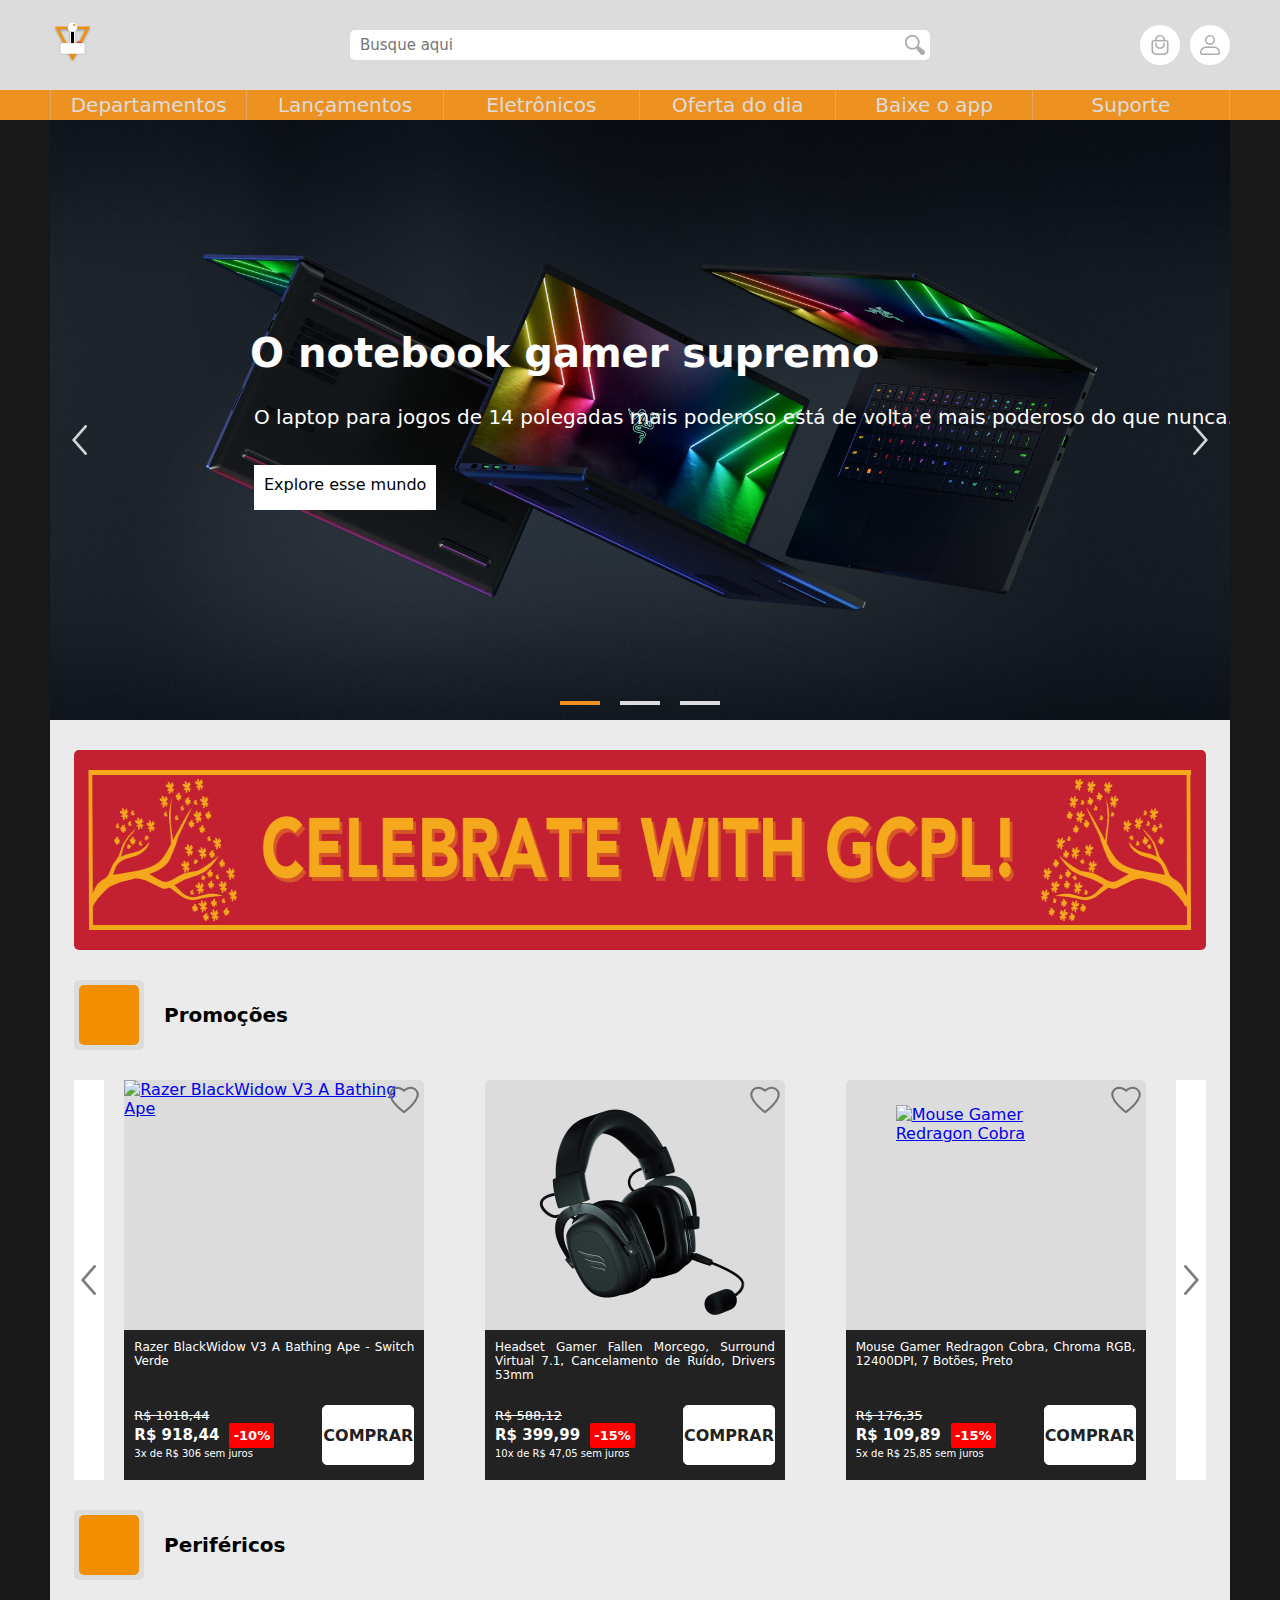
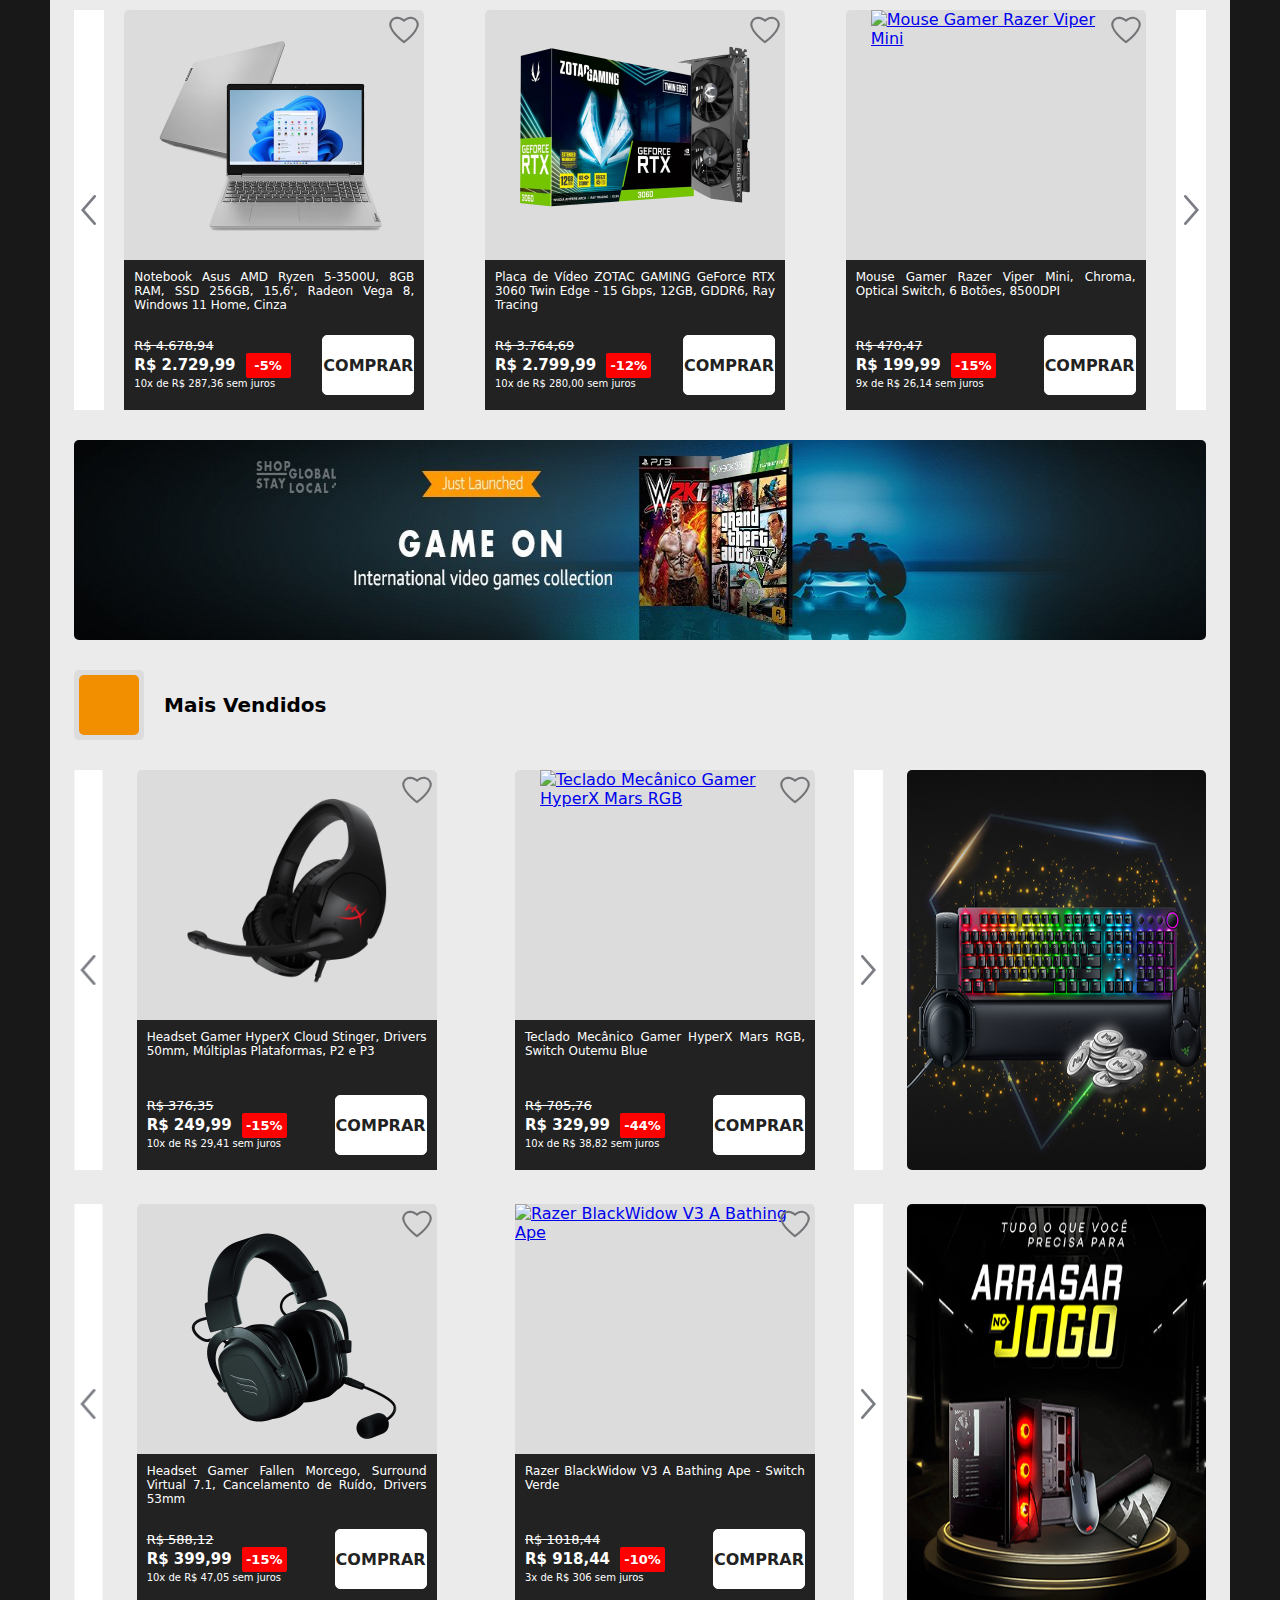
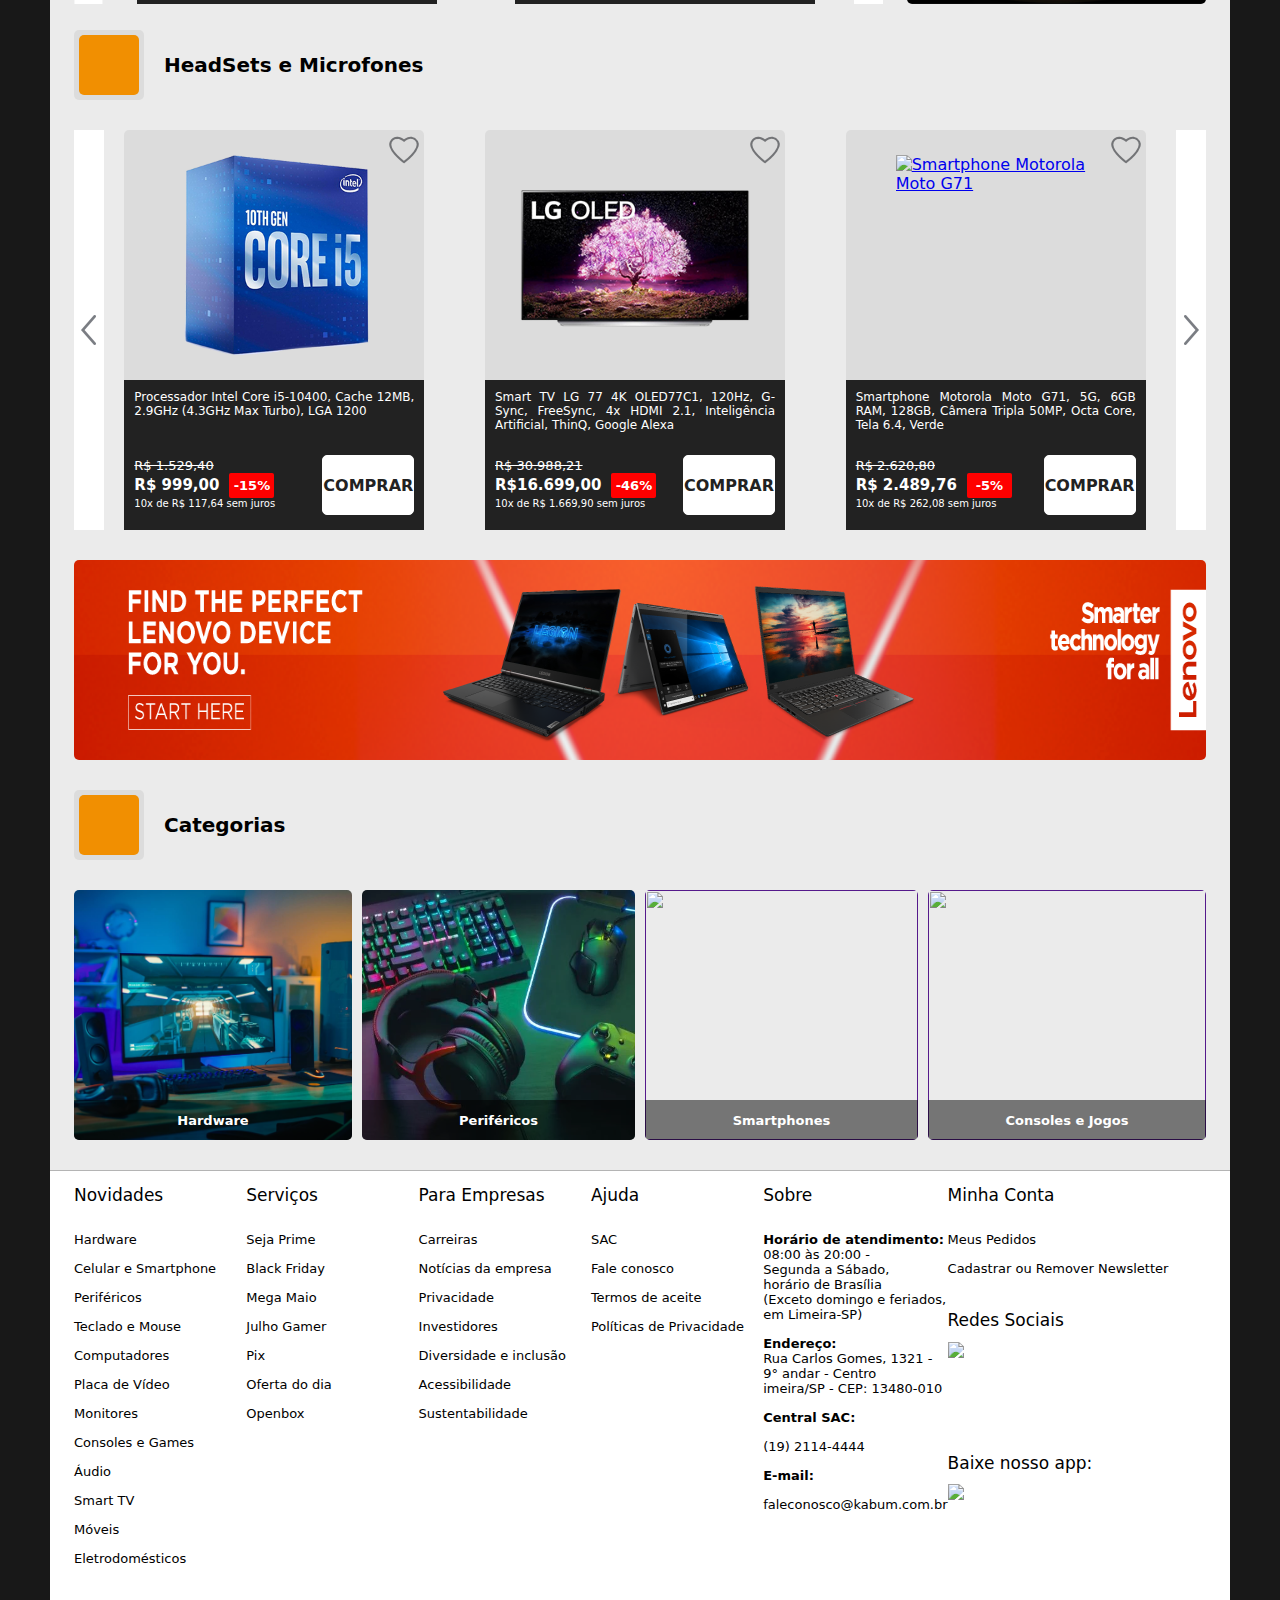
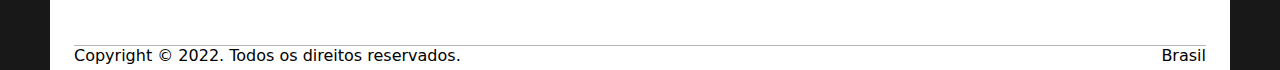
==== commit 13babf52: "Responsividade melhorada." ====
--- a/Game Mania/index.html
+++ b/Game Mania/index.html
@@ -25,17 +25,32 @@
 
     <nav id="navBar">
 
+        <div class="menuPosition">
+          <div class="menu">
+            <a><img src="./Img/Icones/menuHamburguer.png"></a>
+          </div>
+        </div>
+
         <div class="logoPosition">
 
           <div class="logo">
-            <a href="#"><img class="logoImg" alt="logo" src="Img\Icones\LogoPequena\logoMenor.png"></a>
+            <a href="#"><img alt="logo" src="Img\Icones\LogoPequena\logoMenor.png"></a>
           </div>
 
         </div>
 
-        <div class="caixaDePesquisa">
-          <input type="search" placeholder="Busque aqui" name="buscador" id="">
-          <a class="icon3" href="#"></a>
+        <div class="caixaDePesquisaPosition">
+
+          <div class="caixaDePesquisa">
+            <input type="search" placeholder="Busque aqui" name="buscador" id="" class="pesquisa">
+            <a class="icon3" href="#"></a>
+          </div>
+
+          <div class="dropdownPesquisa">
+            <P>Smart TV LG 77 4K OLED77C1, 120Hz, G-Sync, FreeSync, 4x HDMI 2.1, Inteligência Artificial, ThinQ, Google Alexa</P>
+            <p>Processador Intel Core i5-10400, Cache 12MB, 2.9GHz (4.3GHz Max Turbo), LGA 1200</p>
+          </div>
+
         </div>
 
         <div class="iconPosition">
@@ -691,7 +706,7 @@
               <div class="containerContent">
 
                 <div class="productName">
-                  <p>Notebook Asus AMD Ryzen 5-3500U, 8GB RAM, SSD 256GB, 15,6', Radeon Vega 8, Windows 11 Home, Cinza - M515DA</p>
+                  <p>Notebook Asus AMD Ryzen 5-3500U, 8GB RAM, SSD 256GB, 15,6', Radeon Vega 8, Windows 11 Home, Cinza</p>
                 </div>
 
                 <div class="bottomContent">
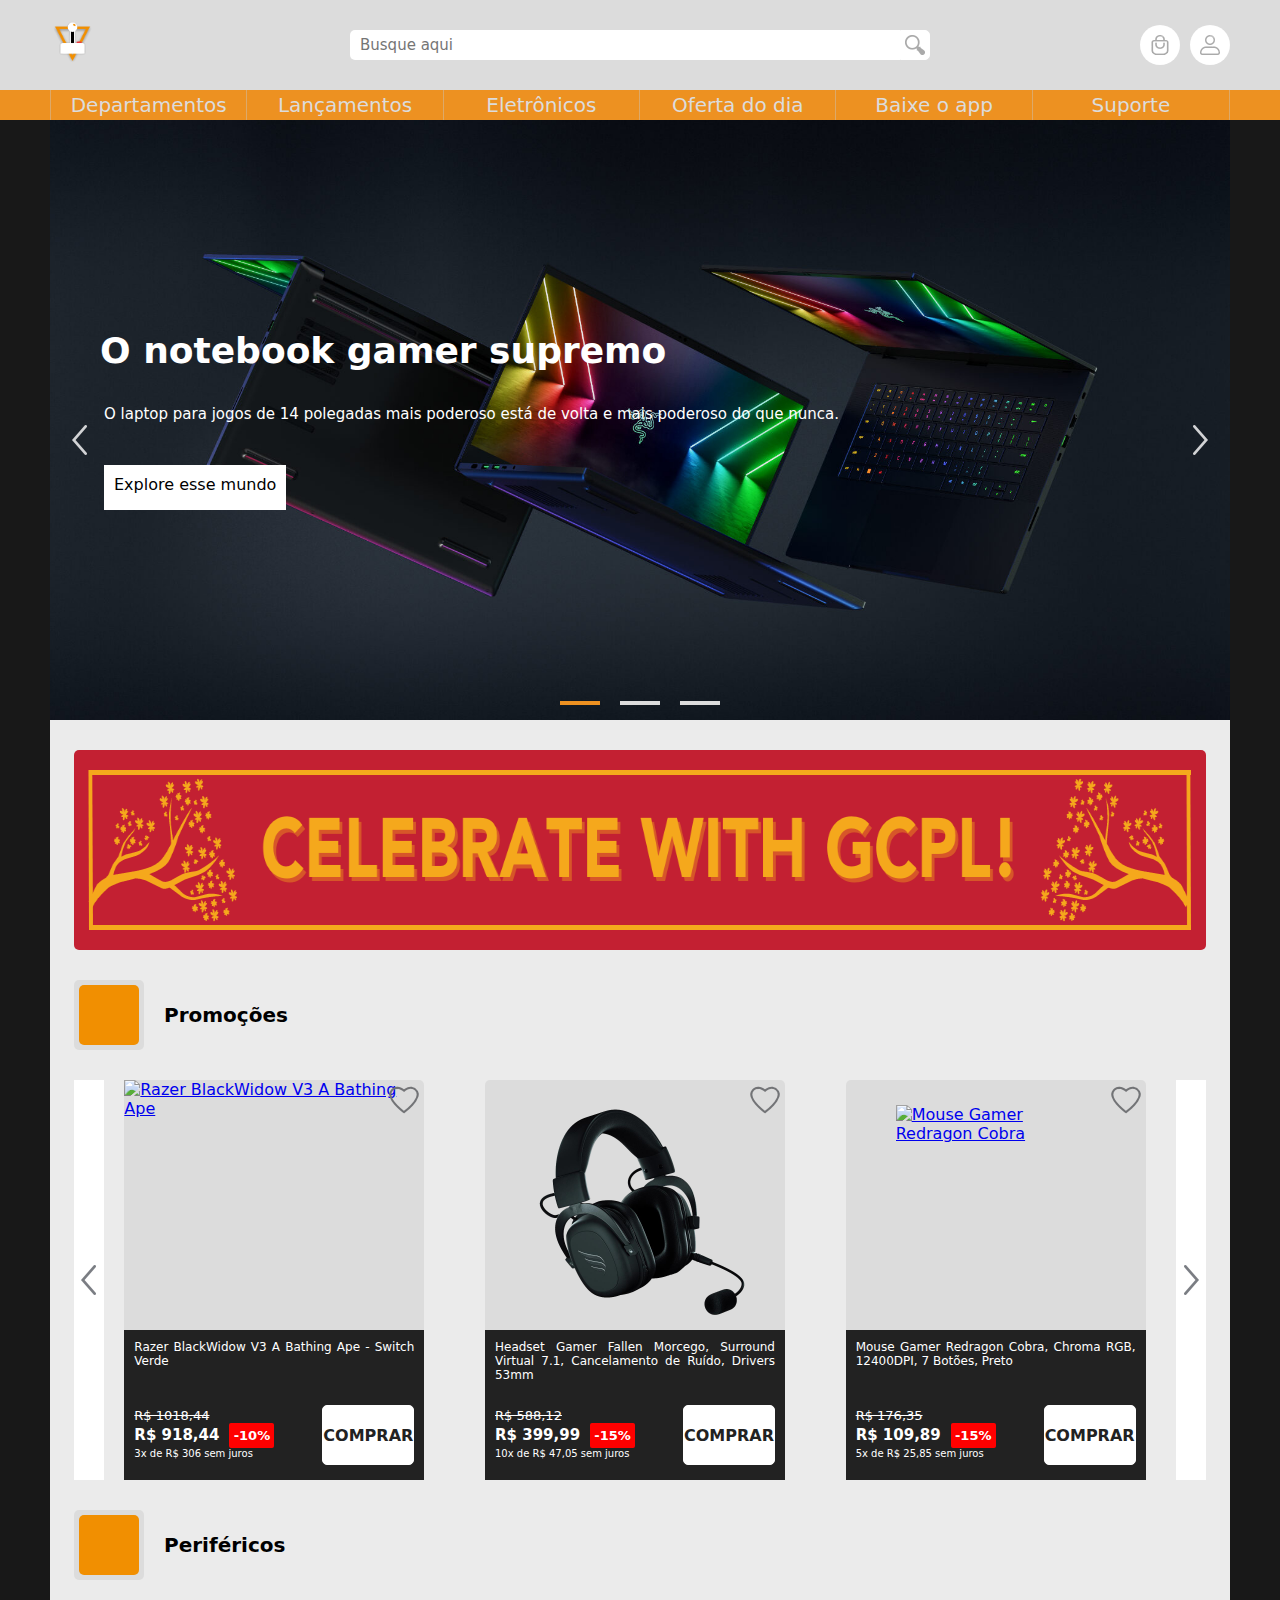
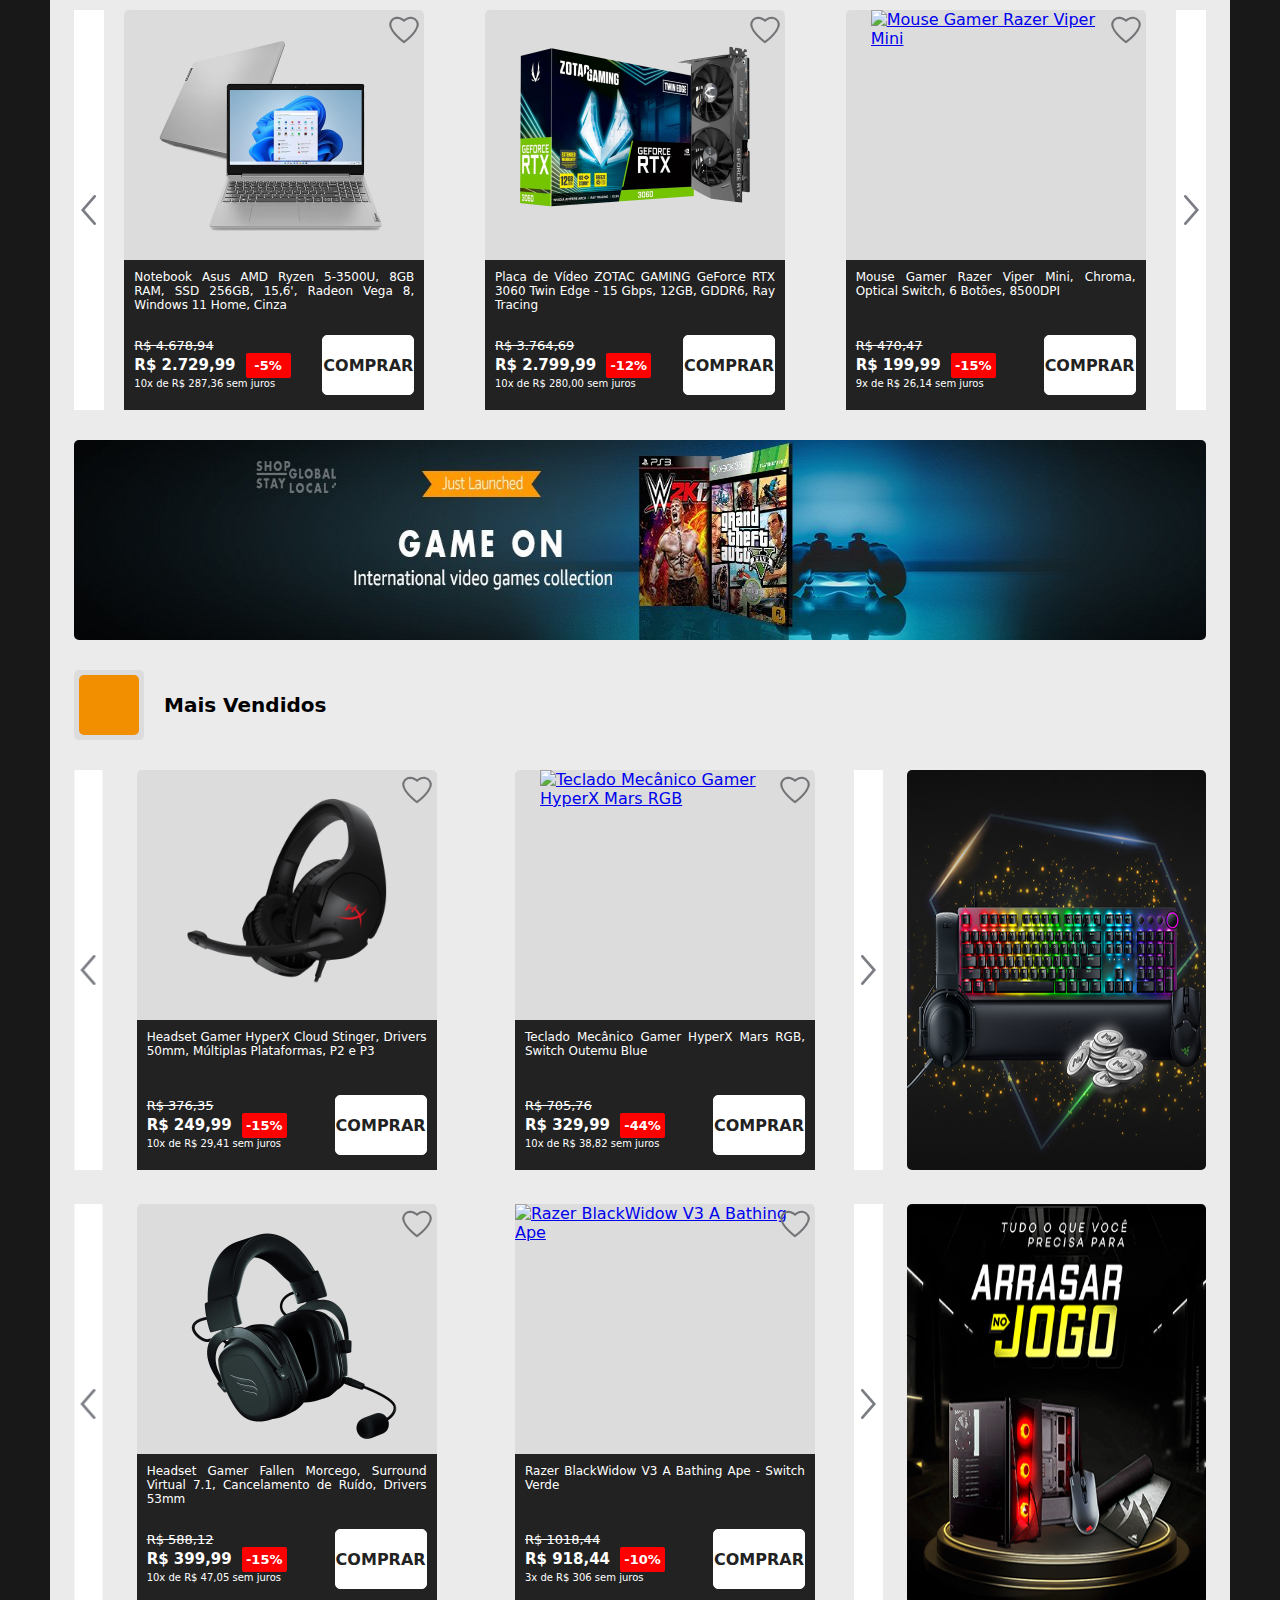
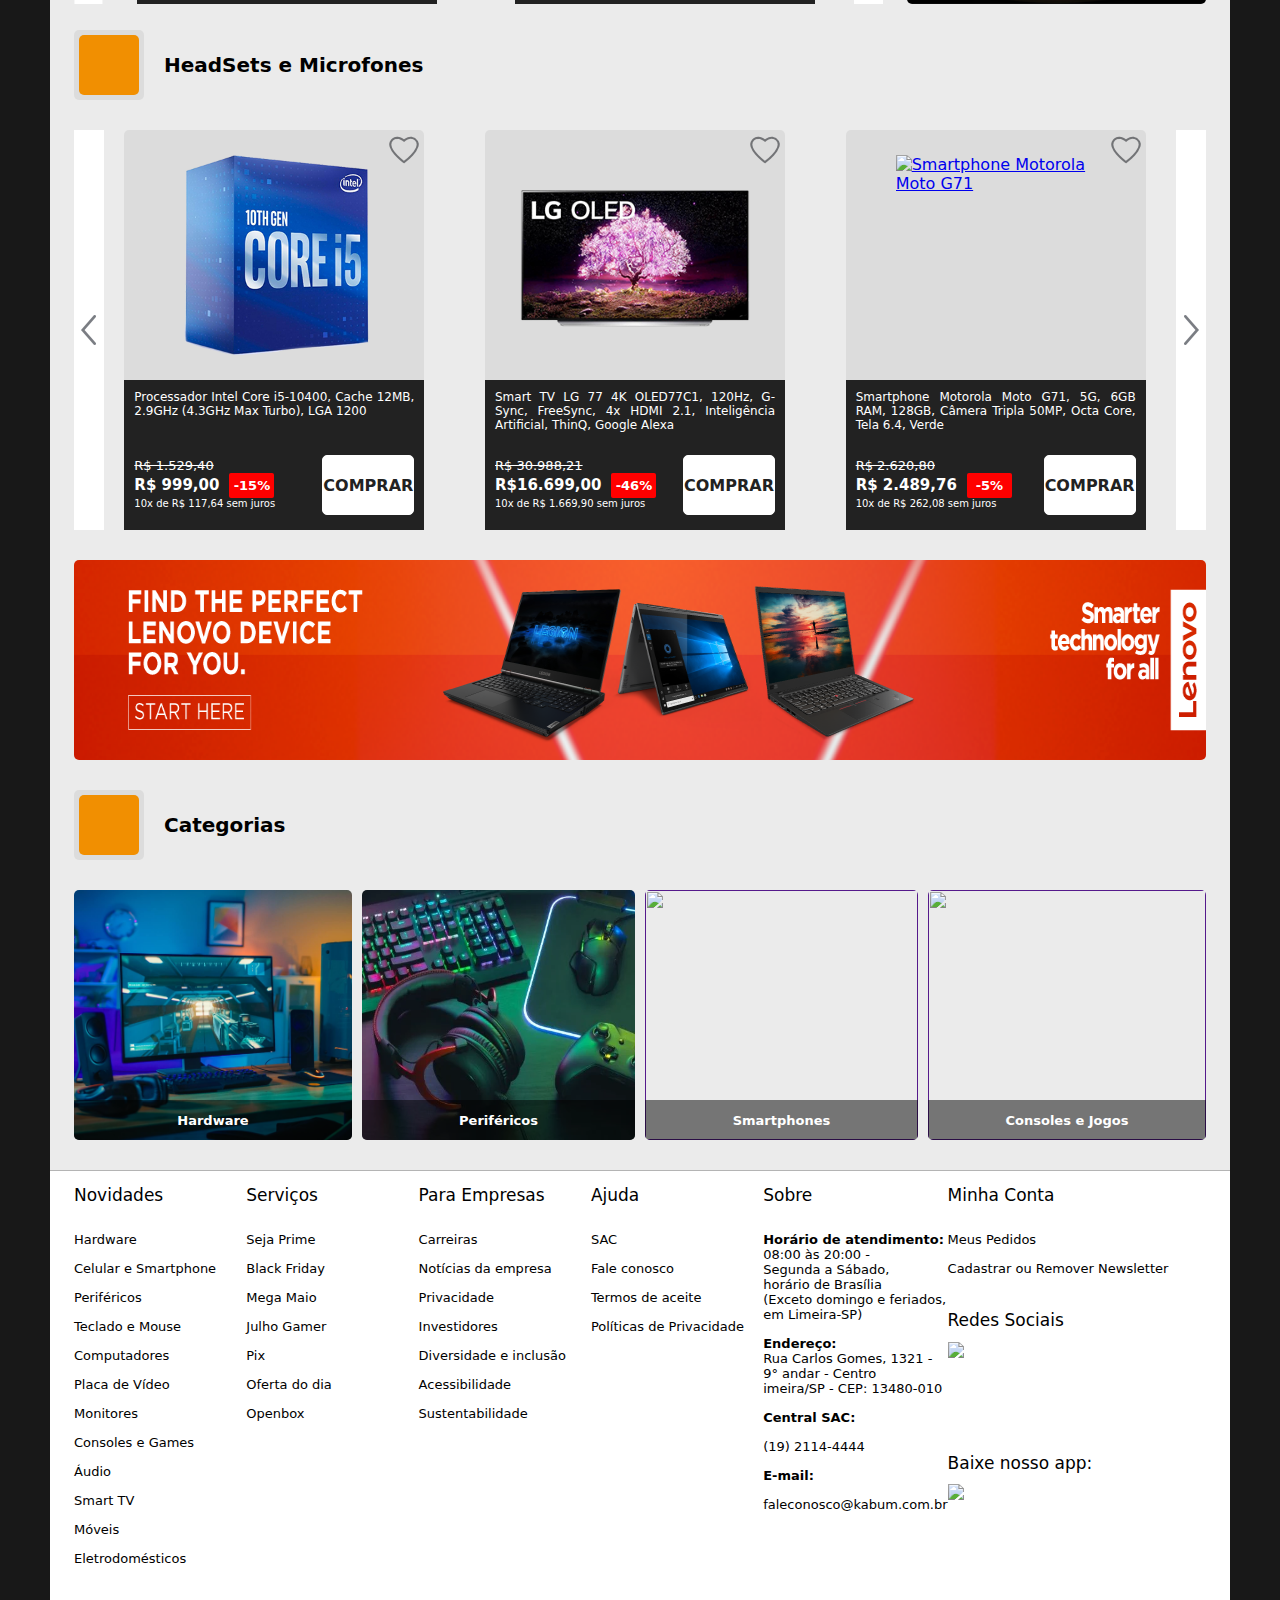
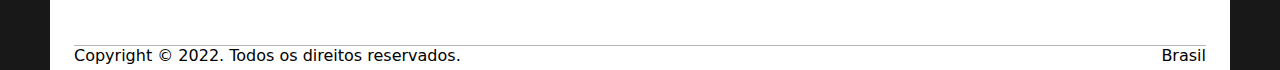
==== commit 90183290: "site melhorado" ====
--- a/Game Mania/index.html
+++ b/Game Mania/index.html
@@ -55,7 +55,7 @@
 
         <div class="iconPosition">
           <div id="icon1"></div>
-          <a class="icon2" href="login.html"></a>
+          <div id="icon2"></div>
         </div>
 
     </nav>
@@ -85,7 +85,31 @@
 
     </div>
 
-    <div class="textMenu">
+    <div class="loginPosition">
+
+      <div id="loginBar">
+
+        <div class="perfilImgPosition">
+          <div class="perfilImg"><img src="./Img/Icones/menuPerfil/fotografia-para-perfil.jpg"></div>
+          <p>Luís Barros Cardoso</p>
+        </div>
+
+        <div class="options">
+          <div class="links"><a href="#"><div class="menuIcon"><img src="Img\Icones/menuPerfil/Perfil.png"style="height: 20px; width: 20px;"></div>Dados Pessoais</a></div>
+          <div class="links"><a href="#"><div class="menuIcon"><img src="Img\Icones\menuPerfil\Caixa.png"style="height: 25px; width: 25px;"></div>Meus Pedidos</a></div>
+          <div class="links"><a href="#"><div class="menuIcon"><img src="Img\Icones/menuPerfil/Carta.png"style="height: 20px; width: 25px;"></div>Mensagens</a></div>
+          <div class="links"><a href="#"><div class="menuIcon"><img src="Img\Icones/menuPerfil/Map.png"style="height: 25px; width: 20px;"></div>Endereço</a></div>
+          <div class="links"><a href="#"><div class="menuIcon"><img src="Img\Icones/menuPerfil/Atendimento.png"style="height: 25px; width: 25px;"></div>Atendimento ao cliente</a></div>
+          <div class="links"><a href="login.html"><div class="menuIcon"><img src="Img\Icones\menuPerfil\Sair.png" style="height: 25px; width: 20px;"></div>Sair</a></div>
+        </div>
+
+      </div>
+
+    </div>
+
+  </div>
+
+  <div class="textMenu">
       <ul>
         <li><a>Departamentos</a></li>
         <li><a>Lançamentos</a></li>
@@ -94,8 +118,6 @@
         <li><a>Baixe o app</a></li>
         <li><a>Suporte</a></li>
       </ul>
-    </div>
-
   </div>
 
   <div class="container">
